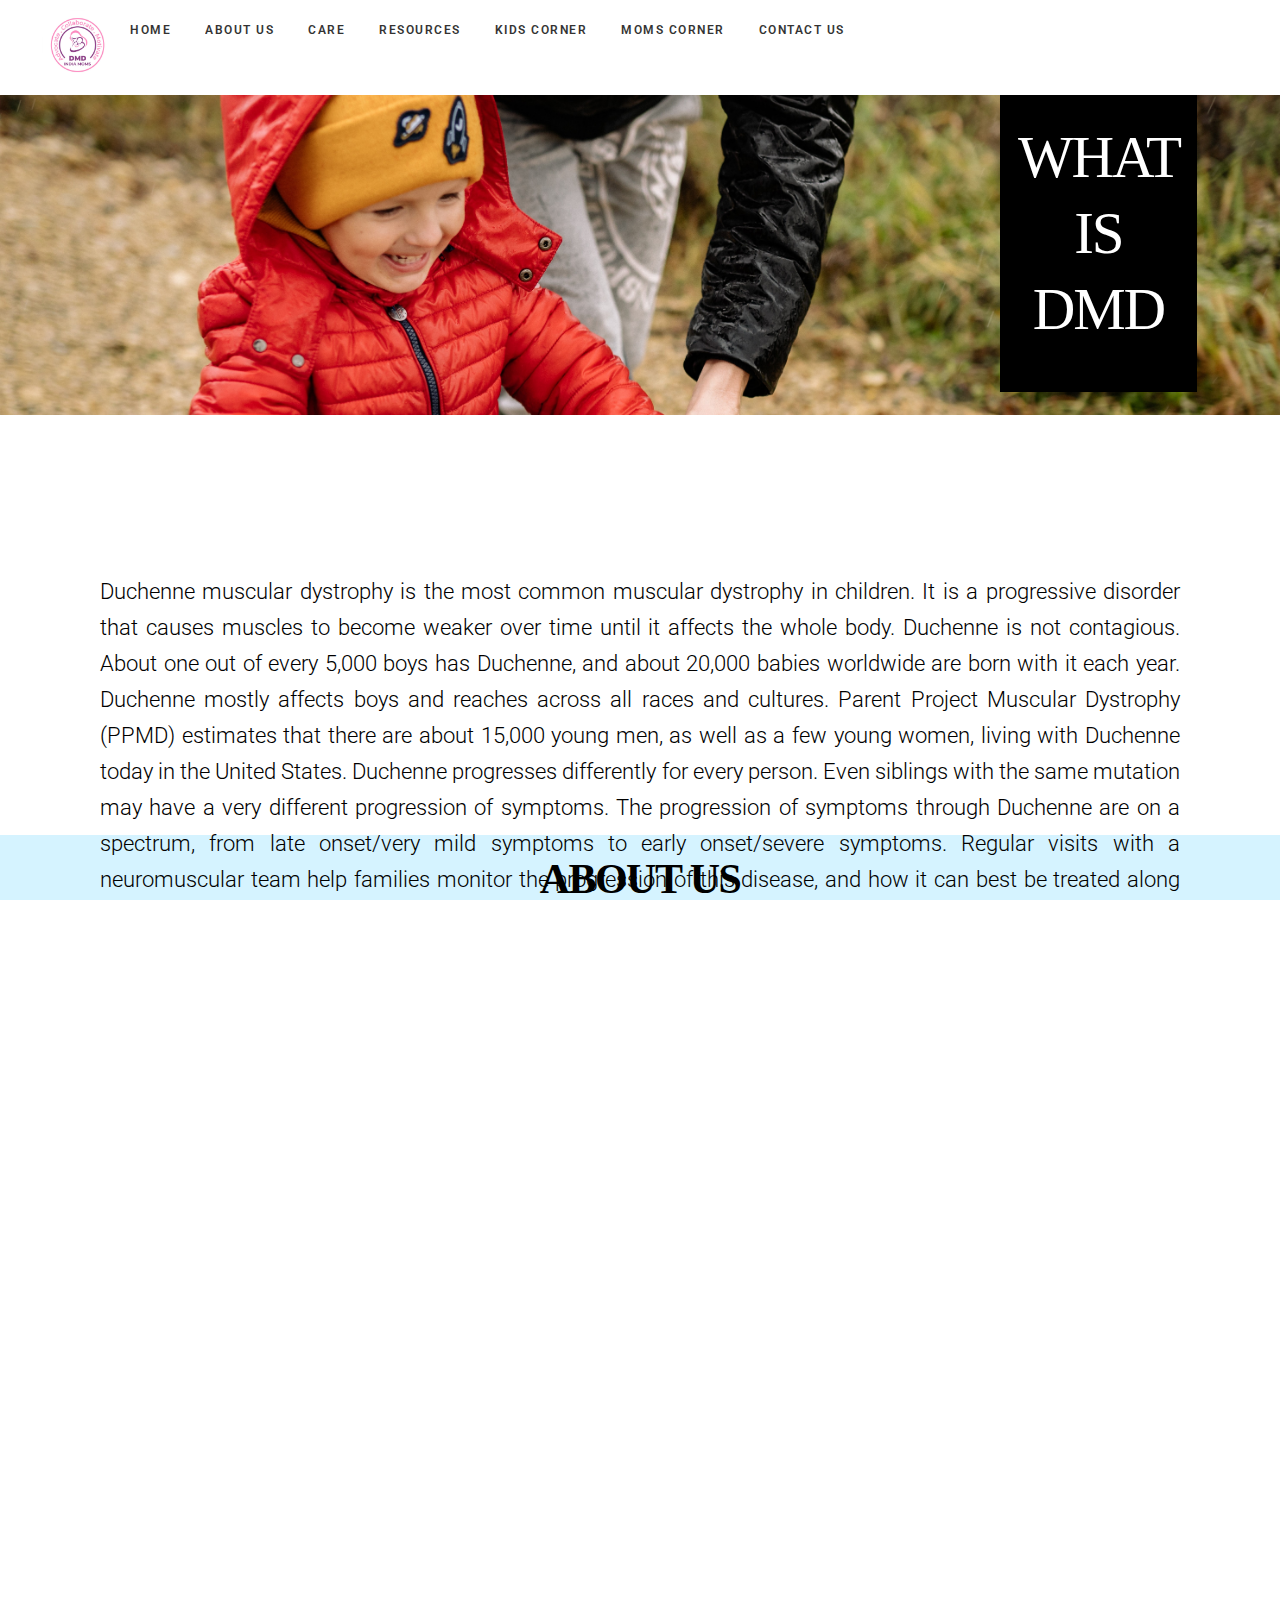
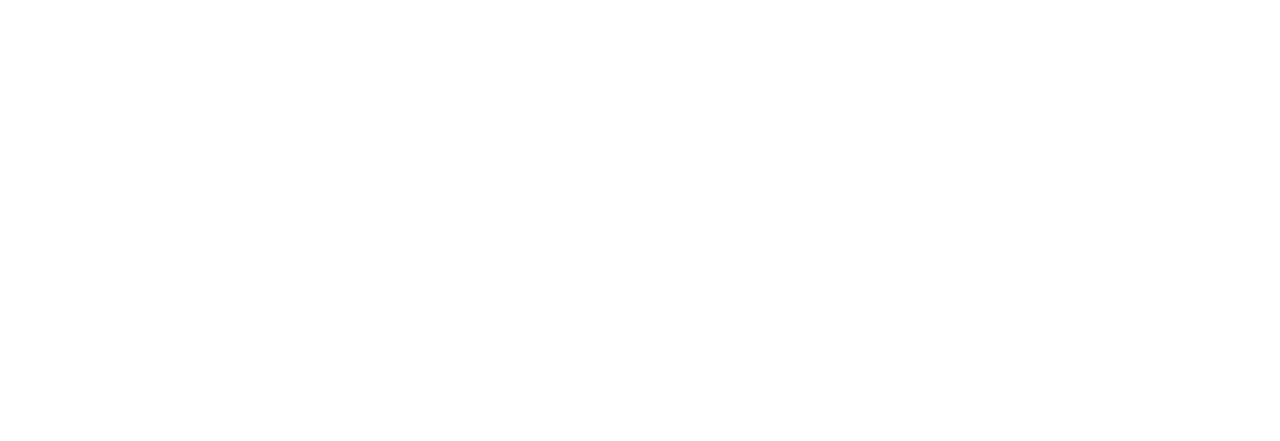
==== index.html @ d23bc4a9 "Add files via upload" ====
<!DOCTYPE html>
  <head>
  
    <!-- Page Title -->
		<title>Home</title>
  
    <meta name="viewport" content="width=device-width, initial-scale=1">
	<!-- Compressed Styles -->
	<!-- <link href="css/bootstrap/css/bootstrap.css" rel="stylesheet" type="text/css"> -->
  
    <link href="css/slides.min.css?41331" rel="stylesheet" type="text/css">
    <script src="https://ajax.googleapis.com/ajax/libs/jquery/3.3.1/jquery.min.js"></script>

    <link rel="stylesheet" href="css/Main.css">
	<!-- Compressed Scripts -->
	<script src="js/slides.min.js?41331" type="text/javascript"></script>

	<!-- Custom Scripts -->
	<!-- <script src="js/custom.js" type="text/javascript"></script> -->

	<!-- Fonts and Material Icons -->
	<link rel="stylesheet" as="font" href="https://fonts.googleapis.com/css?family=Roboto:100,300,400,500,600,700|Material+Icons"/>

  <style>
    .aboutduchhen{
      height: 320px;
      align-items: center;
      background-size: cover;
    }
    .cont-DMD{
      padding: 100px;
      margin-top: 5%;
    }
    .footer{
      background-color: #0b0d17;
      color: white;
    }
  </style>
  </head>
  <body>
      <div name="navbar">
        <nav class="panel top">
          <div class="sections desktop">
            <!-- <div class="left"><a href="#" title="Slides Framework"><svg style="width:82px;height:24px"><use xmlns:xlink="http://www.w3.org/1999/xlink" xlink:href="#logo"></use></svg></a></div> -->
            <div class="center">
              <ul class="menu uppercase">
                <div class="flex-container"> 
                  <img class= "logo-img" src="./logo.jpeg" style="height: 70px;" >
                  <!-- <h1 class="heading-about" style = "color:#d44f71;border:30%;">About Us</h1> -->
                  <!-- <div class="text-item"><p class="p-text">The relationship between mother and child is beyond words If the bond between them is firm, then  the result will come out to be healthy. If the child is specially-abled, then the mother's role in his life becomes crucial.The relationship between mother and child is beyond words If the bond between them is firm, then  the result will come out to be healthy. If the child is specially-abled, then the mother's role in his life becomes crucial.</div> -->
                    
                <li><a href="./index.html">Home</a>            
                </li>
                <li><a href="#aboutus">About Us</a></li>
                <li class="supernav"><a href="./care.html">Care</a>
                  <ul class="Subnav">
                    <li><a href="./video.html">Physiotherapy</a></li> <br>
                    <li><a href="./Hydropathy.html">Hydropathy</a></li> <br>
                    <li><a href="./comingsoon.html">Diet</a></li> <br>
                    <li><a href="./comingsoon.html">Counselling</a></li> <br>
                  </ul>
                </li>
              
                <li>
                  <a href="./Resources.html">Resources</a>
                  <ul class = "Subnav">
                    <li><a href="DMD-Parental-Guidelines.pdf" target="_blank">Guidelines for DMD <br> parents (courtesy IAP)</a></li> <br>
                    <li><a href="PJ_Nicholoff_Steroid_Protocol.pdf" target="_blank">Steroid protocol</a></li> <br>
                    <li><a href="steroid-use-and-dmd-for-clinicians-final.pdf" target = "_blank">Steroid side effects and <br> management</a></li> <br>
                    <li><a href="dmd-hindi.pdf" target="_blank"> डी एम डी की जानकारी (aiims)</a></li> <br>
                    <li><a href="https://www.facebook.com/100000829336534/videos/1078918816267266/" target="_blank"> Meeting with dr Anna</a></li> <br>
                    <li><a href="https://www.facebook.com/100000829336534/videos/1038707983644004/" target="_blank">Education is must(aiims)</a></li> <br>
                    <li><a href="./comingsoon.html">Disabilty Certificate</a> </li> <br>
                    <li><a href="./comingsoon.html">Supportive Devices And <br> Equipment</a> </li> <br>
                  </ul>
                </li>
                <li>
                  <a href="#">Kids Corner</a>
                  <ul class = "Subnav">
                    <li><a href="./Achivements.html">Achievements</a></li> <br>
                    <li><a href="./comingsoon.html">Skills</a></li> <br>
                    <li><a href="./ImportanceofEducation.html">Education</a></li> <br>
                    <li><a href="./comingsoon.html">Mental Health</a>
                      <ul class="Subnav" >
                        <li><a href="./comingsoon.html">Acceptance</a></li> <br>
                        <li><a href="./comingsoon.html">Facing Society</a></li> <br>
                        <li><a href="./comingsoon.html">Build Confidence</a></li> <br>
                      </ul>
                    
                    </li> <br>
                  </ul>
                
                </li>
                <li><a href="#">Moms Corner</a>
                  <ul class="Subnav">
                    <li><a href="./ImprovingqualityofLife.html">Improving Quality Of Life</a></li> <br>
                    <li><a href="./Informingyourson.html">Informing Your Son</a></li> <br>
                    <li><a href="./comingsoon.html">Acceptance</a></li> <br>
                    <li><a href="./comingsoon.html">Depression</a></li> <br>
                    <li><a href="Carrier.html">Carrier</a></li> <br>
                    <li><a href="./comingsoon.html">Sharing Experience</a></li> <br>
                    <li><a href="./comingsoon.html">Heath Tips</a></li> <br>
                    <li><a href="./HomeRemedies.html">Home Remedies</a></li> <br>
                    <li><a href="UnplannedJourney.html">The Unplanned journey</a></li>
                  </ul>
                
                </li>
                <li><a href="https://www.facebook.com/groups/dmdindia" target="_blank">Contact Us</a></li>
              </div>
              </ul>
            </div>
            <div class="right">
              <ul class="menu trim">
                <li><a href="https://www.facebook.com/groups/dmdindia" target="_blank"><svg><use xmlns:xlink="http://www.w3.org/1999/xlink" xlink:href="#facebook"></use></svg></a></li>
                <li><a href="https://twitter.com/dmdindiamom" target="_blank"><svg><use xmlns:xlink="http://www.w3.org/1999/xlink" xlink:href="#twitter"></use></svg></a></li>
              </ul>
            </div>
          </div>
          </div>
        </nav>
    <div class="heading-About-us">
      <!-- <div class="flex-container"> 
        <img class= "logo-img" src="./logo.jpeg" >
        <h1 class="heading-about" style = "color:#d44f71;border:30%;">Importance Of Education</h1>
        <div class="text-item"><p class="p-text">The relationship between mother and child is beyond words If the bond between them is firm, then  the result will come out to be healthy. If the child is specially-abled, then the mother's role in his life becomes crucial.The relationship between mother and child is beyond words If the bond between them is firm, then  the result will come out to be healthy. If the child is specially-abled, then the mother's role in his life becomes crucial.</div> -->
<!-- <br> -->
<br> <br> <br> <br> <br>
<section class = "aboutduchhen" style = "background-image: url(./assets/img/background/pexels-yan-krukov-5792944.jpg);">
  <div style = "background-color: black; color: white; width: fit-content; position:static; text-align: left; margin-left: 1000px; margin-right: 90px; margin-top: 5px;"> <center><h1 style="    display: inline-block;
    font-family: flama_ultracondensedsemibold;
    font-size: 65px;
    text-transform: uppercase;
    color: #fff;
    background: #000;
    padding: 25px 18px; font-size: 59px;">What is <br> DMD </h1</center>  </div>
    <br>
    <div class = "cont-DMD">
      <p>
        Duchenne muscular dystrophy is the most common muscular dystrophy in children. It is a progressive disorder that causes muscles to become weaker over time until it affects the whole body. Duchenne is not contagious. About one out of every 5,000 boys has Duchenne, and about 20,000 babies worldwide are born with it each year. Duchenne mostly affects boys and reaches across all races and cultures. Parent Project Muscular Dystrophy (PPMD) estimates that there are about 15,000 young men, as well as a few young women, living with Duchenne today in the United States.

          Duchenne progresses differently for every person. Even siblings with the same mutation may have a very different progression of symptoms. The progression of symptoms through Duchenne are on a spectrum, from late onset/very mild symptoms to early onset/severe symptoms. Regular visits with a neuromuscular team help families monitor the progression of this disease, and how it can best be treated along the way.
          
          While there is currently no cure for Duchenne, there is hope – perhaps more now than ever before. PPMD has been at the forefront of advancements in care and treatments for Duchenne. We take a cutting-edge approach to accelerate finding treatments that will end Duchenne for every single person impacted by the disease.</p>
      </p>
    </div>
</section>  <br> <br>
<section class = "aboutus" style="margin-top: 30%;" id = "aboutus">
   <div class = "Aim">
  <div class = "Aim" style="background-color: rgb(213 243 255);">
    <br>
     <h1 style="font-family: flama_ultracondensedsemibold; font: size 23px;">
       <strong >ABOUT US</strong>
     </h1>
     <div class = "cont-DMD" style="padding-top: 10px;">
      <p>
        We think from the perspective of a mother of specially-abled. We should come together and help each other to bring up a child. There are many questions and confusions in the mother's mind while bringing up a specially-abled child. We took the initiative to form this group for mothers of DMD. We are here to help you and guide you through.
Duchenne Muscular Dystrophy (DMD) is the most common form of muscular dystrophy. It is a rare genetic condition that weakens a child's muscle and spreads loss of muscle mass throughout the body.
<div class = "abus - ob" style="background-color: #feeae5; padding: 20px; height: 60%; border-radius: 1%;">
        <center> <h2 style="font-family: flama_ultracondensedsemibold;">OUR OBJECTIVES</h2> </center>
            <strong style="font-size: x-large;">
              To spread awareness about DMD and ways to take care of DMD children <br>
              To maintain child's mental and physical health and control side effects of DMD, and give them a better quality of life. <br>
              Counsel mothers who are facing depression, by conducting monthly meetings. So that they could be able to open up, share their problems and talk about negative thoughts to overcome them. <br>
              Mothers can share the treatment that they are doing on their children with other fellow members. And also talk about equipment they are using for their children. <br>
              Spread awareness of educating the child and using a wheelchair, which would benefit their child for socializing. <br>
              To find out talent in the children and praise them. <br>
              Have online monthly meetings with mothers and listen to their issues. <br>
            </strong>
      </div>
        </p>
    
</div> 
</section> <br> <br>
<footer>
    <div class="foter" style="background-color: #222635; height: 230px;">
      <img class= "logo-img" src="./logo.jpeg" style="height: 100px; margin-right: 90%; margin-top: 4%; display: inline;">
      <!-- <p style = "display: inline-block;color: white; margin-bottom: 40%;">contact us:kg18969@gmail.com <br> @copyright </p>  -->
    </div>
</footer>
 
    </div> 
      <div class="footer">
        <marquee>"Think Positive Be Positive Live Positive To Provide Best Care To Your Kid".</marquee>
</div>
  </body>
</html>
---- css/slides.min.css ----
@charset "UTF-8";.dialog,body,html{-webkit-tap-highlight-color:transparent}body,html,img{max-width:100%}.button.actionButton svg,.button.play svg,.button:not(.stroke) svg,.slide.whiteSlide .button.actionButton svg,.slides{fill:#fff}.button svg,.button svg *{pointer-events:none!important}.material-icons,.slides{-webkit-font-smoothing:antialiased}.button,.container .wrap,.slides-form.center input,.slides-form.center textarea{text-align:center}.button,.material-icons,.music-96 .sc-trackslist a,.navigation li[data-title]:before,.nobr,.nowrap,.panel .sections .menu,.panel .sections>div{white-space:nowrap}a,abbr,acronym,address,applet,article,aside,audio,b,big,blockquote,body,canvas,caption,center,cite,code,dd,del,details,dfn,div,dl,dt,em,embed,fieldset,figcaption,figure,footer,form,h1,h2,h3,h4,h5,h6,header,hgroup,hr,html,i,iframe,img,ins,kbd,label,legend,li,mark,menu,nav,object,ol,output,p,pre,q,ruby,s,samp,section,small,span,strike,strong,sub,summary,sup,table,tbody,td,tfoot,th,thead,time,tr,tt,u,ul,var,video{border:0;vertical-align:baseline;margin:0;padding:0}article,aside,details,figcaption,figure,footer,header,hgroup,menu,nav,section{display:block}.button,.button.actionButton,.dot,.dot:after,.material-icons,img{display:inline-block}li,ol,ul{list-style:none}blockquote,q{quotes:none}blockquote:after,blockquote:before,q:after,q:before{content:none}table{border-collapse:collapse;border-spacing:0}b,strong{font-weight:600}html{position:static!important;top:0!important;box-sizing:border-box;margin:0;padding:0;overflow:hidden;-webkit-backface-visibility:hidden;backface-visibility:hidden}*,:after,:before{box-sizing:inherit}body{position:absolute;width:100%;height:100%}body,html{overflow-x:hidden}html.scrollable,html.scrollable body{overflow-y:auto;-webkit-overflow-scrolling:touch}.button,.content,.slide{overflow:hidden}img.round{border-radius:999px}img.rounded{border-radius:6px}.slides{color:#fff;font-family:Roboto,sans-serif;-webkit-hyphens:none;-ms-hyphens:none;hyphens:none;background:#111}.slides.bodyWhite{background:#fff}.slides.desktopSwipe{cursor:-webkit-grab}.slides.desktopSwipe:active{cursor:-webkit-grabbing}.slides.desktopSwipe .slide .container .wrap{cursor:inherit}.button,.dropdownTrigger,.helpBubble,.popupTrigger,.sidebarTrigger,.videoThumbnail,a{cursor:pointer}a{color:inherit;text-decoration:none;transition:.35s}a.underline{text-decoration:underline}.button,.dialog li{text-decoration:none}a:hover{transition:.15s;opacity:.8}.h1,h1{font-size:42px;line-height:1.285;font-weight:300;margin-bottom:20px;letter-spacing:-.036em}.h1.big,h1.big{font-size:58px;line-height:1;font-weight:100}.h1.huge,h1.huge{font-size:64px;line-height:1.218751;letter-spacing:-.04em;margin-bottom:40px;font-weight:100}.h2,.h3,h2,h3{font-weight:400}.h1.small,h1.small{font-size:46px}.h1.micro,h1.micro{font-size:34px}.h2,h2{font-size:35px;line-height:1.17;margin-bottom:15px}.h2.small,h2.small{font-size:28px}.h2.micro,h2.micro{font-size:19px}.h2.huge,h2.huge{font-size:42px}.h3,h3{font-size:20px;margin-bottom:12px}.h3.large,h3.large{font-size:32px}.h3.big,h3.big{font-size:24px}.h3.small,h3.small{font-size:20px}.h3.micro,h3.micro{font-size:16px}.h3+.h1,.h3+h1,h3+.h1,h3+h1{margin-top:30px}.h4,h4{font-size:18px;margin-bottom:10px}.h5,h5{font-size:16px}.h6,h6{font-size:14px}.p,blockquote,p{font-size:22px;line-height:1.6363636364;margin-bottom:30px;font-weight:300}.p.hero,blockquote.hero,p.hero{font-size:28px;line-height:1.5;margin-bottom:25px}.p.large,blockquote.large,p.large{font-size:32px;line-height:1.4}.p.small,blockquote.small,p.small{font-size:18px;line-height:1.36;margin-bottom:20px}.p.tiny,blockquote.tiny,p.tiny{font-size:16px;line-height:1.625;margin-bottom:12px;font-weight:400}.p.micro,blockquote.micro,p.micro{font-size:14px;line-height:1.5714;margin-bottom:20px;margin-top:2px}blockquote{padding-left:2em;border-left:2px solid}small{font-size:17px;line-height:1.3}small .small{font-size:14px;line-height:1.28}.list.circle li{list-style-type:circle}.list.disc li{list-style-type:disc}.list.square li{list-style-type:square}@media (max-width:1023px){.h1,.h1.big,.h1.huge,h1,h1.big,h1.huge{font-size:40px;margin-bottom:20px}p.hero{font-size:22px}.h1.small,h1.small{font-size:32px}.mobileCrop{margin:0!important}.mobileCropBottom{margin-bottom:0!important}.mobileCropTop{margin-top:0!important}.mobileCropLeft{margin-left:0!important}.mobileCropRight{margin-right:0!important}}@media (max-width:319px){.h1.big,.h1.huge,h1.big,h1.huge{font-size:32px}}.button{border-radius:4px;padding:16px 24px 17px;color:#fff;border:none;outline:0;background:#202020;font-size:16px;font-weight:500;vertical-align:top;-webkit-backface-visibility:hidden;backface-visibility:hidden;letter-spacing:normal!important;position:relative;-webkit-transform:translate3d(0,0,0);transform:translate3d(0,0,0);box-shadow:0 1px 4px rgba(0,0,0,.1),0 2px 4px rgba(0,0,0,.1);-webkit-appearance:none;margin-bottom:10px;transition:.3s;-webkit-user-select:none!important;-moz-user-select:none!important;-ms-user-select:none!important;user-select:none!important}.content,.slide.active{-webkit-backface-visibility:hidden}.popup .button,.slide .button{margin-left:5px;margin-right:5px}.popup .button.small,.slide .button.small{margin-left:4px;margin-right:4px}.button.wide{margin-left:0!important;margin-right:0!important}.button .material-icons{vertical-align:bottom;margin-top:-5px;margin-bottom:-2px;margin-right:8px;-webkit-user-select:none!important;-moz-user-select:none!important;-ms-user-select:none!important;user-select:none!important}.button .material-icons.small{font-size:18px;margin:0 6px 0 0}.button .material-icons.right{margin-left:11px;margin-right:0}.button svg{width:22px;height:22px;margin-top:-3px;top:2px;vertical-align:bottom;margin-right:14px;position:relative}.button svg.right{margin-right:0;margin-left:14px}.button.actionButton{height:42px;width:42px;padding:12px;border-radius:25px;z-index:999;background:rgba(0,0,0,.3);line-height:1;box-shadow:0 0 0 1px rgba(255,255,255,.05);cursor:pointer;-ms-touch-action:manipulation;touch-action:manipulation;vertical-align:top}.button.actionButton svg{width:18px;height:18px}.button.actionButton .material-icons{margin:0;position:relative;left:-3px;top:-3px;font-size:24px}.button.actionButton.big{width:50px;height:50px;padding:16px}.button.actionButton.big .material-icons{font-size:24px}.button.actionButton.big svg{width:22px;height:22px;left:-2px;top:0}.button.actionButton.stroke{box-shadow:none;padding:10px}.button.actionButton:hover:not(:active){-webkit-transform:translateY(0)!important;transform:translateY(0)!important}.button.actionButton.rounded{border-radius:6px}.button.actionButton.sound [class*=sound-]{position:absolute;opacity:0;transition:.5s;left:13px;top:16px}.button.actionButton.sound.stroke [class*=sound-]{left:11px;top:14px}.button.actionButton.sound.playing .sound-on,.button.actionButton.sound:not(.playing) .sound-off{opacity:1}.button.actionButton.transparent{background-color:transparent}.button:hover{box-shadow:0 6px 7px 0 rgba(0,0,0,.15),0 0 5px 0 rgba(0,0,0,.1);opacity:1;-webkit-transform:translateY(-2px)!important;transform:translateY(-2px)!important;transition:.35s!important}.button:hover:after{opacity:.5}.button:active{box-shadow:0 3px 6px 0 rgba(0,0,0,.1),0 0 10px 0 rgba(0,0,0,.1),0 1px 4px -1px rgba(0,0,0,.1);-webkit-transform:translateY(0)!important;transform:translateY(0)!important;transition:.35s!important}.button.shade:after,.dot:after{transition:.25s;content:""}.button:active:after{opacity:1}.button.uppercase{font-size:15px;padding-top:17px;padding-bottom:17px}.button.lowercase{text-transform:lowercase;letter-spacing:0;font-weight:300}.button.round{border-radius:99px;padding-left:28px;padding-right:28px}.button.stroke,.button.thin-stroke{background-color:transparent!important;padding:14px 22px 15px;color:#202020}.button.rounded{border-radius:6px}.button.rectangular{border-radius:1px}.button.square{border-radius:0}.button.thin-stroke{font-weight:300;border:1px solid}.slide.whiteSlide .button.thin-stroke{color:#202020}.button.stroke{border:2px solid}.slide.whiteSlide .button.stroke{color:#202020}.button.stroke.round{padding-left:26px;padding-right:26px}.button.stroke.uppercase{padding-top:15px;padding-bottom:15px}.button.stroke.uppercase svg{margin-bottom:-2px}.button.stroke.uppercase.small{padding:11px 15px}.button.stroke.small{border:1px solid;padding-top:9px;padding-bottom:9px}@media (min-width:768px){.button.stroke.big{padding:19px 30px}.button.stroke.big.uppercase{padding-top:21px;padding-bottom:21px}}.button.stroke:not(.flat):hover{box-shadow:inset 0 -100px 0 rgba(41,41,41,.05),0 4px 6px 0 rgba(0,0,0,.1),0 1px 10px 0 rgba(0,0,0,.1),0 2px 4px -1px rgba(0,0,0,.1)}.button.empty,.button.flat:not(:hover){box-shadow:none}.button.small{font-size:15px;font-weight:500;padding:10px 16px}.button.small .material-icons{vertical-align:bottom;position:relative;font-size:20px;margin-right:8px;bottom:1px}.button.small .material-icons.right{margin-left:8px;margin-right:0}.button.small svg{width:18px;height:18px;margin-right:10px;top:0}.button.small svg.right{margin-right:0;margin-left:10px}.button.small.round{padding-left:18px;padding-right:18px}.button.small.rounded{border-radius:6px}.button.small.uppercase{font-size:12px;padding:12px 16px;letter-spacing:.125em}.button.small.uppercase.round{padding-left:19px;padding-right:19px}@media (min-width:768px){.button.big{font-size:20px;padding:21px 32px}.button.big.round{padding-left:36px;padding-right:36px}.button.big.rounded{border-radius:7px}.button.big.uppercase{font-size:17px;padding:23px 32px}.button.big.uppercase.round{padding-left:36px;padding-right:36px}.button.big .material-icons{vertical-align:bottom;margin-right:16px;font-size:30px}.button.big .material-icons.right{margin-left:16px;margin-right:0}.button.big svg{width:27px;height:27px;margin-right:16px;top:1px}.button.big svg.right{margin-right:0;margin-left:16px}}.button.empty,.button.hollow{padding:0!important;background-color:transparent!important;font-size:0!important}.button.play,.panel .sections>div.right ul.crop li:last-child{margin-right:0}.button.empty{margin:0}.button.hollow{box-shadow:none!important}.button.hollow svg{margin:0}.button.shade{position:relative}.button.shade:after{position:absolute;top:0;left:0;width:100%;height:100%;background:#292929;opacity:0}.button.shade:hover:after{opacity:.15}.button.shade:active:after{opacity:.2}.button.play{width:90px;height:90px;border-radius:50%;padding:27px;margin-left:0}.button.play svg{width:35px;height:36px;margin:0}.button.play.small{width:60px;height:60px;border-radius:50%;padding:20px 19px}.button.play.small svg{fill:#fff;width:23px;height:23px}.button.play:hover{-webkit-transform:scale(1.05);transform:scale(1.05)}.button.gradient{position:relative}.button.gradient:before{content:"";position:absolute;top:0;left:0;width:100%;height:100%;background:linear-gradient(to bottom,#fff 0,#000 100%);z-index:-1;opacity:.1}.slide.whiteSlide .button.white:hover{box-shadow:0 4px 6px 0 rgba(0,0,0,.1),0 1px 10px 0 rgba(0,0,0,.1)}.slide.whiteSlide .button.white:hover:after{opacity:.3}.roundButton{border-radius:50px;height:50px;width:50px;padding:14px;margin:5px}.roundButton svg{bottom:2px}@media (max-width:319px){.button.uppercase,.uppercase{letter-spacing:.07em}}.button.uppercase,.h1.uppercase,.h2.uppercase,.h3.uppercase,.h4.uppercase,.p.uppercase,h1.uppercase,h2.uppercase,h3.uppercase,h4.uppercase,h5.uppercase,p.uppercase{letter-spacing:.125em!important;text-indent:-.1em!important;font-weight:700!important}.material-icons{font-family:'Material Icons';font-weight:400;font-style:normal;font-size:24px;line-height:1;text-transform:none;letter-spacing:normal;word-wrap:normal;direction:ltr;text-rendering:optimizeLegibility;-moz-osx-font-smoothing:grayscale;-webkit-font-feature-settings:'liga';font-feature-settings:'liga'}.slides-form,.slides-form button{font-family:inherit}.material-icons.md-18{font-size:18px}.material-icons.md-24{font-size:24px}.material-icons.md-36{font-size:36px}.material-icons.md-48{font-size:48px}.slide.whiteSlide svg{fill:#202020}.embedContainer,.svgContainer{position:relative;width:100%;height:0;padding:0}.embedContainer .scale,.svgContainer svg.scale{position:absolute;height:100%;width:100%;left:0;top:0}.dots{font-size:0}.dot{padding:7px}.dot:after{width:6px;height:6px;background:#fff;border-radius:50%;opacity:.5}.dot.big .dot:after{width:14px;height:14px}.slide.whiteSlide .dot:after{background:#202020}.dot:hover:after{-webkit-transform:scale(1.33333);transform:scale(1.33333);opacity:1}.dot.selected:after,.dot:active:after{opacity:1;-webkit-transform:scale(1.675);transform:scale(1.675)}.tabs{color:#fff;max-width:260px;border-radius:5px}.tabs li{padding:16px 20px;letter-spacing:2.5px;font-size:12px;transition:.15s;margin-top:-1px;border:1px solid rgba(255,255,255,.3)}.tabs li:not(:last-child){border-bottom:0}.tabs li:first-child{border-radius:4px 4px 0 0}.tabs li:last-child{border-radius:0 0 4px 4px}.tabs li.selected{background:#fff;color:#202020}.slide.whiteSlide .tabs li{border-color:#e5e5e5;color:#202020}.slide.whiteSlide .tabs li.selected{background:#202020;border-color:#202020;color:#fff}.links li{font-size:17px;letter-spacing:0;padding:4px 0}.slides-form{font-size:0;margin-top:-5px}.slides-form textarea{max-height:200px;max-width:100%;min-height:130px;font-weight:400}.slides-form textarea.d{border-radius:15px!important}.slides-form .label,.slides-form label{display:block;font-size:14px;margin-top:12px;margin-bottom:2px}.slides-form .label.uppercase,.slides-form label.uppercase{font-size:14px}.slides-form input[type=tel],.slides-form input[type=number],.slides-form input[type=text],.slides-form input[type=name],.slides-form input[type=email],.slides-form input[type=password],.slides-form select,.slides-form textarea{font-family:inherit;position:relative;background:#fff;padding:15px 16px 16px;border:none;font-size:16px;color:#242424;outline:0;border-radius:4px;width:100%;-webkit-appearance:none;-moz-appearance:none;appearance:none;border:1px solid rgba(0,0,0,.1);transition:.15s}.slides-form input[type=tel].flat,.slides-form input[type=tel]:focus,.slides-form input[type=tel]:hover,.slides-form input[type=number].flat,.slides-form input[type=number]:focus,.slides-form input[type=number]:hover,.slides-form input[type=text].flat,.slides-form input[type=text]:focus,.slides-form input[type=text]:hover,.slides-form input[type=name].flat,.slides-form input[type=name]:focus,.slides-form input[type=name]:hover,.slides-form input[type=email].flat,.slides-form input[type=email]:focus,.slides-form input[type=email]:hover,.slides-form input[type=password].flat,.slides-form input[type=password]:focus,.slides-form input[type=password]:hover,.slides-form select.flat,.slides-form select:focus,.slides-form select:hover,.slides-form textarea.flat,.slides-form textarea:focus,.slides-form textarea:hover{border-color:rgba(0,0,0,.2)}.slides-form input[type=tel]:focus,.slides-form input[type=number]:focus,.slides-form input[type=text]:focus,.slides-form input[type=name]:focus,.slides-form input[type=email]:focus,.slides-form input[type=password]:focus,.slides-form select:focus,.slides-form textarea:focus{border-color:#2196F3;z-index:10}.slides-form input[type=tel]:focus::-webkit-input-placeholder,.slides-form input[type=number]:focus::-webkit-input-placeholder,.slides-form input[type=text]:focus::-webkit-input-placeholder,.slides-form input[type=name]:focus::-webkit-input-placeholder,.slides-form input[type=email]:focus::-webkit-input-placeholder,.slides-form input[type=password]:focus::-webkit-input-placeholder,.slides-form select:focus::-webkit-input-placeholder,.slides-form textarea:focus::-webkit-input-placeholder{color:#242424;font-weight:400;opacity:0}.slides-form input[type=tel]:focus:-moz-placeholder,.slides-form input[type=number]:focus:-moz-placeholder,.slides-form input[type=text]:focus:-moz-placeholder,.slides-form input[type=name]:focus:-moz-placeholder,.slides-form input[type=email]:focus:-moz-placeholder,.slides-form input[type=password]:focus:-moz-placeholder,.slides-form select:focus:-moz-placeholder,.slides-form textarea:focus:-moz-placeholder{color:#242424;font-weight:400;opacity:0}.slides-form input[type=tel]:focus::-moz-placeholder,.slides-form input[type=number]:focus::-moz-placeholder,.slides-form input[type=text]:focus::-moz-placeholder,.slides-form input[type=name]:focus::-moz-placeholder,.slides-form input[type=email]:focus::-moz-placeholder,.slides-form input[type=password]:focus::-moz-placeholder,.slides-form select:focus::-moz-placeholder,.slides-form textarea:focus::-moz-placeholder{color:#242424;font-weight:400;opacity:0}.slides-form input[type=tel]:focus:-ms-input-placeholder,.slides-form input[type=number]:focus:-ms-input-placeholder,.slides-form input[type=text]:focus:-ms-input-placeholder,.slides-form input[type=name]:focus:-ms-input-placeholder,.slides-form input[type=email]:focus:-ms-input-placeholder,.slides-form input[type=password]:focus:-ms-input-placeholder,.slides-form select:focus:-ms-input-placeholder,.slides-form textarea:focus:-ms-input-placeholder{color:#242424;font-weight:400;opacity:0}.slides-form input[type=tel].round,.slides-form input[type=number].round,.slides-form input[type=text].round,.slides-form input[type=name].round,.slides-form input[type=email].round,.slides-form input[type=password].round,.slides-form select.round,.slides-form textarea.round{border-radius:50px;padding-left:22px;padding-right:22px}.slides-form input[type=tel].rounded,.slides-form input[type=number].rounded,.slides-form input[type=text].rounded,.slides-form input[type=name].rounded,.slides-form input[type=email].rounded,.slides-form input[type=password].rounded,.slides-form select.rounded,.slides-form textarea.rounded{border-radius:6px}.slides-form input[type=tel]:after,.slides-form input[type=number]:after,.slides-form input[type=text]:after,.slides-form input[type=name]:after,.slides-form input[type=email]:after,.slides-form input[type=password]:after,.slides-form select:after,.slides-form textarea:after{content:"";position:absolute;top:0;left:0;right:0;bottom:0;background:#fff}@media (min-width:768px){.slides-form input[type=tel],.slides-form input[type=number],.slides-form input[type=text],.slides-form input[type=name],.slides-form input[type=email],.slides-form input[type=password],.slides-form select,.slides-form textarea{max-width:300px}}.slides-form input[type=tel]::-webkit-input-placeholder,.slides-form input[type=number]::-webkit-input-placeholder,.slides-form input[type=text]::-webkit-input-placeholder,.slides-form input[type=name]::-webkit-input-placeholder,.slides-form input[type=email]::-webkit-input-placeholder,.slides-form input[type=password]::-webkit-input-placeholder,.slides-form select::-webkit-input-placeholder,.slides-form textarea::-webkit-input-placeholder{color:#242424;font-weight:400;opacity:.5}.slides-form input[type=tel]:-moz-placeholder,.slides-form input[type=number]:-moz-placeholder,.slides-form input[type=text]:-moz-placeholder,.slides-form input[type=name]:-moz-placeholder,.slides-form input[type=email]:-moz-placeholder,.slides-form input[type=password]:-moz-placeholder,.slides-form select:-moz-placeholder,.slides-form textarea:-moz-placeholder{color:#242424;font-weight:400;opacity:.5}.slides-form input[type=tel]::-moz-placeholder,.slides-form input[type=number]::-moz-placeholder,.slides-form input[type=text]::-moz-placeholder,.slides-form input[type=name]::-moz-placeholder,.slides-form input[type=email]::-moz-placeholder,.slides-form input[type=password]::-moz-placeholder,.slides-form select::-moz-placeholder,.slides-form textarea::-moz-placeholder{color:#242424;font-weight:400;opacity:.5}.slides-form input[type=tel]:-ms-input-placeholder,.slides-form input[type=number]:-ms-input-placeholder,.slides-form input[type=text]:-ms-input-placeholder,.slides-form input[type=name]:-ms-input-placeholder,.slides-form input[type=email]:-ms-input-placeholder,.slides-form input[type=password]:-ms-input-placeholder,.slides-form select:-ms-input-placeholder,.slides-form textarea:-ms-input-placeholder{color:#242424;font-weight:400;opacity:.5}.slides-form textarea.round{border-radius:25px}.slides-form select{background-image:url('data:image/svg+xml;charset=UTF-8,<svg xmlns="http://www.w3.org/2000/svg" width="37" height="7"><path fill="#303030" d="M14.022 0l5.978 6 6-6z" /></svg>');background-repeat:no-repeat;background-position:right;-webkit-appearance:none;-moz-appearance:none;appearance:none}.slides-form button[type=submit],.slides-form input[type=tel],.slides-form input[type=number],.slides-form input[type=submit],.slides-form input[type=text],.slides-form input[type=name],.slides-form input[type=email],.slides-form input[type=password],.slides-form select,.slides-form textarea{margin:5px}@media (max-width:768px){.slides-form button[type=submit],.slides-form input[type=tel],.slides-form input[type=number],.slides-form input[type=submit],.slides-form input[type=text],.slides-form input[type=name],.slides-form input[type=email],.slides-form input[type=password],.slides-form select,.slides-form textarea{margin-left:auto!important;margin-right:auto!important;width:100%;display:block!important}}.slides-form button[type=submit].wide,.slides-form input[type=tel].wide,.slides-form input[type=number].wide,.slides-form input[type=submit].wide,.slides-form input[type=text].wide,.slides-form input[type=name].wide,.slides-form input[type=email].wide,.slides-form input[type=password].wide,.slides-form label.wide,.slides-form select.wide,.slides-form textarea.wide{max-width:100%;width:100%;margin-left:0!important;margin-right:0!important}@media (min-width:769px){.slides-form input.pair{width:50%!important;max-width:50%!important;border-top-right-radius:0!important;border-bottom-right-radius:0!important;margin-left:0;margin-right:0}.slides-form input.pair+.pair{width:calc(50% + 1px)!important;max-width:calc(50% + 1px)!important;margin-left:-1px;border-radius:0 4px 4px 0!important}}.container,.content,.popup:not(.youtube) .background iframe,.slide,.slide:not(.youtube) .background iframe{width:100%;height:100%}.slide{position:fixed;background:#202020;color:#fff;z-index:10}.slide.active{-webkit-transform-style:preserve-3d;transform-style:preserve-3d;backface-visibility:hidden}.mobile .slide{visibility:hidden}.mobile .slide.active{visibility:visible}.slide.whiteSlide{color:#202020;background:#fff}.content{position:absolute;backface-visibility:hidden;top:0;left:0;z-index:100;-webkit-overflow-scrolling:touch}.content.scrollBar{overflow-y:auto}.windows .defaultScroll .content{overflow:auto;overflow-x:hidden}.mobile .content{overflow:auto;overflow-x:hidden;-webkit-overflow-scrolling:touch}.container .wrap .overflowHidden,.pad,.slide.video .background,.videoThumbnail{overflow:hidden}.fade .content{background:rgba(0,0,0,.6)}.dropdown.share li:after,.fade-1 .content{background:rgba(0,0,0,.1)}.fade-2 .content{background:rgba(0,0,0,.2)}.fade-3 .content{background:rgba(0,0,0,.3)}.fade-4 .content{background:rgba(0,0,0,.4)}.fade-5 .content{background:rgba(0,0,0,.5)}.fade-6 .content{background:rgba(0,0,0,.6)}.fade-7 .content{background:rgba(0,0,0,.7)}.fade-8 .content{background:rgba(0,0,0,.8)}.fade-9 .content{background:rgba(0,0,0,.9)}.whiteSlide[class*=fade] .content{background:rgba(255,255,255,.85)}.container{display:table;table-layout:fixed;position:relative}.container .wrap{display:table-cell;vertical-align:middle;overflow:hidden}.container .wrap .spaceWrap,.container .wrap.spaceWrap,.container .wrap:not(.noSpaces){padding:120px calc(8% + 15px)}.container .wrap *{-webkit-user-select:text;-moz-user-select:text;-ms-user-select:text;user-select:text}.popup .background,.slide .background{position:absolute;top:0;left:0;width:100%;height:100%;background-position:center;background-size:cover;-webkit-backface-visibility:hidden;backface-visibility:hidden}.popup .background iframe,.slide .background iframe{border:0;position:absolute;top:0;left:0}.pad,.videoThumbnail.rounded{border-radius:6px}.fix-1-12{max-width:93px!important}.fix-2-12{max-width:186px!important}.fix-3-12{max-width:279px!important}.fix-4-12{max-width:371px!important}.fix-5-12{max-width:464px!important}.fix-6-12{max-width:557px!important}.fix-7-12{max-width:650px!important}.fix-8-12{max-width:743px!important}.fix-9-12{max-width:836px!important}.fix-10-12{max-width:928px!important}.fix-11-12{max-width:1021px!important}.fix-12-12{max-width:1114px!important}[class*=fix-]{width:100%!important;margin-left:auto!important;margin-right:auto!important;float:none}.toLeft,.toLeft[class*=fix-]{margin-left:0!important;margin-right:auto!important}.toRight,.toRight[class*=fix-]{margin-right:0!important;margin-left:auto!important;float:right}.toCenter{margin-left:auto!important;margin-right:auto!important}.shiftImage{margin-top:-15%;margin-bottom:-100%}.shiftImageVertical{margin-right:-100%;max-width:none}.slide.video .background video{position:absolute;top:50%;left:50%;min-width:100%;min-height:100%;width:auto;height:auto;z-index:-100;-webkit-transform:translateX(-50%) translateY(-50%);transform:translateX(-50%) translateY(-50%);background-size:cover}.slide.video .background video::-webkit-media-controls{display:none!important}.slide.video .background video::-webkit-media-controls-panel{display:none!important;-webkit-appearance:none}.slide.video .background video::-webkit-media-controls-start-playback-button{display:none!important;-webkit-appearance:none}html:not(.mobile) .slide.video .background[style]{background:0 0!important}.mobile .slide.video .background[style] video{display:none}.videoThumbnail{position:relative;font-size:0;line-height:0}.videoThumbnail:before{content:"";position:absolute;top:0;left:0;height:100%;width:100%;background:url(../assets/svg/video-icon.svg) center center no-repeat;transition:.5s}.videoThumbnail:not(.noTint):hover:after{background-color:rgba(0,0,0,.15)}.videoThumbnail:hover:before{-webkit-transform:scale(1.1);transform:scale(1.1);transition:.25s}.videoThumbnail:active:before{opacity:.8}.videoThumbnail.small{max-width:200px;display:block}.videoThumbnail.small:before{background-size:44px}.button.empty.shadow:hover,.shadow{box-shadow:0 10px 40px rgba(0,0,0,.2)}.pad{padding:10%;color:#202020;background:#fff;box-shadow:0 1px 4px rgba(0,0,0,.1),0 2px 4px rgba(0,0,0,.1)}.pad.shadow,.pad.shadowHover:hover{box-shadow:0 10px 40px rgba(0,0,0,.2)}.pad.shadow.stroke{background:0 0;transition:.15s;color:#fff}.pad.shadow.stroke:hover{background:#fff;color:#202020;transition:.15s}.pad.shadowHover{transition:.5s}.pad small{font-size:15px;line-height:1.45;margin:15px 0}.resizing .equalElement{transition:0s!important}.hr{position:relative;height:1px;width:100%}@media (max-width:1023px){.shiftImage{margin-top:0!important;margin-bottom:0!important}.shiftImageVertical{margin-right:0!important;max-width:100%!important}}@media (min-width:1024px){.hideForDesktop{display:none!important}.showForDesktop{display:block!important}}@media (max-width:1024px){.hideForTablet{display:none!important}.showForTablet{display:block!important}.showForTabletInline{display:inline!important}}@media (max-width:767px){.pad.collapse,.pad.shadow{box-shadow:none}.pad.collapse{background:inherit;color:inherit;border:none;padding:0!important;overflow:inherit;border-radius:0;transition:0s!important}.hideForPhablet{display:none!important}}@media (max-width:768px){.showForPhablet{display:block!important}.showForPhabletInline{display:inline!important}}@media (max-width:435px){.hideForPhone{display:none!important}.showForPhone{display:block!important}.showForPhoneInline{display:inline!important}}html.mobile .hideForMobile{display:none!important}html.mobile .showForMobile{display:block!important}html.mobile .showForMobileInline{display:inline!important}.helpBubble:after{content:"?";font-size:14px;width:17px;height:17px;line-height:1.2;background:#202020;opacity:.3;color:#fff;border-radius:50%;display:inline-block;margin-left:4px;font-weight:700;transition:.25s}.helpBubble .helpMessage{background:rgba(255,255,255,.98);color:#202020;font-size:16px;line-height:1.625;position:absolute;z-index:10;box-shadow:0 1px 8px rgba(0,0,0,.07),0 6px 8px rgba(0,0,0,.05);padding:17px;text-align:left;bottom:50%;margin-bottom:5px;-webkit-transform:translateY(10px) scale(.95);transform:translateY(10px) scale(.95);transition:.25s;opacity:0;pointer-events:none;color:rgba(48,48,48,.7)}.mobile .simplifiedMobile .panel.hideOnScroll,.panel,.scroll .panel.hideOnScroll{position:fixed}.panel.black,.panel.white{box-shadow:0 1px 1px rgba(0,0,0,.07)}.panel.bottom,.side{bottom:0}.helpBubble .helpMessage strong{color:#303030}.helpBubble:hover .helpMessage{pointer-events:all;-webkit-transform:translateY(0) scale(1);transform:translateY(0) scale(1);opacity:1}.helpBubble:hover:after{opacity:1}.panel{left:0;width:100%;padding:10px 30px;z-index:200;text-align:center;font-size:16px;pointer-events:none;-webkit-backface-visibility:hidden;backface-visibility:hidden;-webkit-user-select:none;-moz-user-select:none;-ms-user-select:none;user-select:none;-webkit-transform:translate3d(0,0,0);transform:translate3d(0,0,0)}.panel.top{top:0}.panel.white{background:rgba(255,255,255,.975)!important}.panel.black{background-color:rgba(0,0,0,.8)!important}.animateOnEvent .panel.top,.animated .panel.top,.hidePanel-top .panel.top.hideOnScroll,.slides.firstSlide .panel.top.exceptFirstSlide,.slides.lastSlide .panel.top.exceptLastSlide,.slides:not(.firstSlide) .panel.top.firstSlideOnly,.slides:not(.firstSlide):not(.lastSlide) .panel.top.firstAndLastSlidesOnly,.slides:not(.lastSlide) .panel.top.lastSlideOnly{-webkit-transform:translate3d(0,-100%,0);transform:translate3d(0,-100%,0);opacity:0}.animateOnEvent .panel.bottom,.animated .panel.bottom,.hidePanel-bottom .panel.bottom.hideOnScroll,.slides.firstSlide .panel.bottom.exceptFirstSlide,.slides.lastSlide .panel.bottom.exceptLastSlide,.slides:not(.firstSlide) .panel.bottom.firstSlideOnly,.slides:not(.firstSlide):not(.lastSlide) .panel.bottom.firstAndLastSlidesOnly,.slides:not(.lastSlide) .panel.bottom.lastSlideOnly{-webkit-transform:translate3d(0,100%,0);transform:translate3d(0,100%,0);opacity:0}.page-loaded .animateOnEvent .panel,.page-loaded .animated .panel{transition:opacity .5s,padding .5s,-webkit-transform .5s;transition:transform .5s,opacity .5s,padding .5s;transition:transform .5s,opacity .5s,padding .5s,-webkit-transform .5s;-webkit-transform:translate3d(0,0,0);transform:translate3d(0,0,0);opacity:1}.slides.whiteSlide .panel{color:#202020}.mobile .simplifiedMobile .panel.hideOnScroll.top.hide,.scroll .panel.hideOnScroll.top.hide{-webkit-transform:translateY(-100%)!important;transform:translateY(-100%)!important;opacity:0}.mobile .simplifiedMobile .panel.hideOnScroll.bottom.hide,.scroll .panel.hideOnScroll.bottom.hide{-webkit-transform:translateY(100%)!important;transform:translateY(100%)!important;opacity:0}.panel .sections{display:table;width:100%;font-size:0}.panel .sections>div{display:table-cell;vertical-align:middle;text-align:center;width:33.33333%;font-size:16px;height:50px}.panel .sections>div.auto{width:.1%}.panel .sections>div *{pointer-events:all}.panel .sections>div.left{text-align:left}.panel .sections>div.left ul.crop{padding-left:0}.panel .sections>div.left ul.crop li:first-child{margin-left:0}.panel .sections>div.left.space{padding-right:20px}.panel .sections>div.right{text-align:right}.panel .sections>div.right ul.crop{padding-right:0}.panel .sections>div.right.space{padding-left:20px}.panel .sections>div.center.space{padding:0 20px}.panel .sections.hidden{display:none}.panel .sections .menu{display:inline-block;padding:0 12px;font-size:0}.panel .sections .menu svg{width:20px;height:20px;vertical-align:bottom}.panel .sections .menu li{font-size:16px;font-weight:400;display:inline-block;margin:0 10px}.panel .hidden,.panel .hidden *,.side.compact .navigation li:after{display:none}.panel .sections .menu li a{padding:0 7px;opacity:.8}.panel .sections .menu li a:hover{opacity:1}.panel .sections .menu.uppercase li{font-size:12px;margin:0 10px;letter-spacing:.125em;font-weight:600!important}.panel .sections .menu.uppercase li svg{position:relative;top:2px}.panel svg{fill:#fff;width:18px;height:18px;vertical-align:bottom}.slides.whiteSlide .panel svg{fill:#202020}.panel a:not(.button):hover{opacity:.75;transition:.15s}.panel .button{margin:0}.panel .button+.button{margin-left:10px}.panel .button:not(.actionButton){font-size:15px;vertical-align:middle;padding:12px 17px}.panel .button:not(.actionButton):hover:not(:active){-webkit-transform:translateY(0)!important;transform:translateY(0)!important;box-shadow:0 0 0 1px rgba(255,255,255,.05),0 4px 6px 0 rgba(0,0,0,.1),0 1px 10px 0 rgba(0,0,0,.1)}.panel .nextSlide,.panel .prevSlide{width:24px;height:24px;position:relative;top:5px;transition:.25s}.slides.whiteSlide .panel .actionButton svg{fill:#fff}.firstSlide .panel .prevSlide,.lastSlide .panel .nextSlide{opacity:0;pointer-events:none;cursor:default}.navigation li,.nextSlide,.prevSlide{cursor:pointer}.firstSlide .panel.bottom .nextSlide svg{-webkit-animation:animateArrow 4s infinite;animation:animateArrow 4s infinite}.panel .panelIcon{position:relative;top:5px}.progress-bar,.side{position:fixed;top:0}@-webkit-keyframes animateArrow{100%,80%{-webkit-transform:translateY(0);transform:translateY(0)}90%{-webkit-transform:translateY(10px);transform:translateY(10px)}}@keyframes animateArrow{100%,80%{-webkit-transform:translateY(0);transform:translateY(0)}90%{-webkit-transform:translateY(10px);transform:translateY(10px)}}.popup,.side{-webkit-transform:translate3d(0,0,0)}.nextSlide:hover,.prevSlide:hover{transition:.15s}.nextSlide:active,.prevSlide:active{opacity:.75}.firstSlide.lastSlide .nextSlide,.firstSlide.lastSlide .prevSlide{opacity:0}.progress-bar{left:0;height:4px;width:0%;transition:width 1s,opacity 1s;z-index:1000;opacity:1}.progress-bar.loaded{width:100%;opacity:0;transition:width 0s,opacity .25s 1s}.side{right:0;height:100%;z-index:100;padding:70px 4%;pointer-events:none;opacity:0;transition:opacity .5s;transform:translate3d(0,0,0)}@media (min-width:1380px){.side{padding-left:55px;padding-right:55px}}.page-loaded .side{opacity:1}.side.large{padding:calc(5.56% + 50px) 5%}.side.left{left:0;right:inherit}.side.right{right:0;left:inherit}.side.compact{padding:30px 4%}.side.compact .navigation li{width:15px;height:7px;margin:0;box-shadow:none;border-radius:0;background:#fff;opacity:.2;padding:1px;cursor:pointer}.side.compact .navigation li.selected,.side.compact .navigation li:hover{opacity:1}.side.compact .navigation li:before{margin:0 8px!important;top:-10px}.whiteSlide .side.compact .navigation li{background:#202020}.side.compact:not(.square) .navigation li:first-child{border-radius:10px 10px 0 0}.side.compact:not(.square) .navigation li:last-child{border-radius:0 0 10px 10px}.panel .side{position:relative;display:inline;height:auto;padding:0}.slides.whiteSlide .side svg:not([fill]){fill:#202020}.navigation{display:table;height:100%}.navigation ul{display:table-cell;vertical-align:middle}.navigation *{pointer-events:all}.navigation li{fill:#fff;display:block;background:0 0;padding:9px;margin:0 -9px;position:relative}.navigation li:after{content:"";display:block;width:15px;height:15px;border-radius:7px;opacity:.5;background:#fff;box-shadow:0 0 1px #303030;transition:.25s}.navigation li.selected:after,.navigation li:hover:after{opacity:1}.medium .navigation li:after{width:10px;height:10px;border-radius:5px}.small .navigation li:after{width:6px;height:6px;border-radius:4px}.navigation li[data-title]:before{content:attr(data-title);position:absolute;right:100%;top:1px;background:rgba(0,0,0,.7);color:#fff;font-size:14px;min-width:50px;border-radius:6px;padding:7px 12px;font-weight:500;display:inline-block;text-align:center;box-shadow:0 0 0 1px rgba(255,255,255,.1);pointer-events:none;visibility:hidden}.dropdown.show,.navigation li:hover:before{visibility:visible}.left .navigation li:before{left:100%;right:auto}.panel.bottom .navigation li:before{-webkit-transform:translateY(-100%) translateX(-50%);transform:translateY(-100%) translateX(-50%);left:14px;top:-2px}.stroke .navigation li:after{border-color:#fff;border-style:solid;border-width:2px;background-color:transparent}.stroke.small .navigation li:after{border-width:1px}.stroke .navigation li.selected:after,.stroke .navigation li:hover:after{background:#fff}.square .navigation li:after,.square.small .navigation li:after{border-radius:0}.diamond .navigation li:after{border-radius:0;-webkit-transform:rotate(45deg) scale(.72);transform:rotate(45deg) scale(.72)}.diamond.medium .navigation li:after{-webkit-transform:rotate(45deg) scale(.88);transform:rotate(45deg) scale(.88)}.diamond.small .navigation li:after{-webkit-transform:rotate(45deg) scale(1);transform:rotate(45deg) scale(1)}.line .navigation li{margin:0 -9px;padding:5px 9px;text-align:right;font-size:0}.line .navigation li:after{height:3px;display:inline-block;text-align:right;background:#fff;border:none}.line .navigation li:before{margin-top:-10px}.line .navigation li.selected:after{width:25px}.line.left .navigation li{text-align:left}.line.medium .navigation li{margin:0 -5px;padding:4px 8px}.line.medium .navigation li.selected:after{width:19px}.line.small .navigation li{margin:0;padding:4px 6px}.line.small .navigation li.selected:after{width:13px}.pole .navigation li{margin:0 1px 0 2px;padding:2px 9px;text-align:right;font-size:0}.pole .navigation li:after{height:20px;width:4px;display:inline-block;transition:.5s;text-align:right;background:#fff;border-radius:1px;border:none}.pole .navigation li:before{margin-top:-3px}.pole .navigation li.selected:after{height:60px}.pole .navigation li.selected:before{margin-top:19px}.pole.medium .navigation li{margin:0 2px}.pole.medium .navigation li:after{height:15px;width:3px}.pole.medium .navigation li:before{margin-top:-5px}.pole.medium .navigation li.selected:after{height:45px}.pole.medium .navigation li.selected:before{margin-top:10px}.pole.small .navigation li{margin:0 2px}.pole.small .navigation li:after{height:10px;width:3px}.pole.small .navigation li:before{margin-top:-7px}.pole.small .navigation li.selected:after{height:30px}.pole.small .navigation li.selected:before{margin-top:2px}.slides.whiteSlide .navigation li:after{background:#202020;box-shadow:0 0 1px #fff}.slides.whiteSlide .stroke .navigation li:after{border-color:#202020;background:0 0}.slides.whiteSlide .stroke .navigation li:hover:after{background:#303030}.slides.whiteSlide .stroke .navigation li.selected:after{border-color:#303030;background:#202020}.panel .navigation,.panel .navigation ul{display:inline}.panel .navigation li{display:inline-block;margin:-9px 0}.panel .side.small .navigation li{margin:0}.navigation .sideArrow{width:31px;height:72px;margin:0 -9px}@media (max-width:766px){.navigation .sideArrow{width:17px;height:40px}}.dropdown{position:fixed;z-index:300;color:#202020;width:160px;background:#fff;box-shadow:0 6px 11px 0 rgba(0,0,0,.15),0 14px 28px rgba(0,0,0,.1),0 0 0 1px rgba(0,0,0,.05);margin-bottom:50px;border-radius:6px;text-align:center;cursor:default;-webkit-transform:translateY(0) scale(.9);transform:translateY(0) scale(.9);-webkit-transform-origin:top;transform-origin:top;transition:opacity .35s,box-shadow .35s,-webkit-transform .35s;transition:transform .35s,opacity .35s,box-shadow .35s;transition:transform .35s,opacity .35s,box-shadow .35s,-webkit-transform .35s}.dropdown:not(.show){pointer-events:none;opacity:0}.dropdown.rectangular{border-radius:0}.dropdown .title{font-size:17px;font-weight:500;margin:0;text-align:center;opacity:.8}.dropdown a{font-size:15px;opacity:.6}.dropdown a:hover{opacity:.8}.dropdown:not(.noArrow):after,.dropdown:not(.noArrow):before{content:"";bottom:100%;left:22px;border:solid transparent;height:0;width:0;position:absolute;pointer-events:none;border-color:rgba(255,255,255,0);border-bottom-color:#fff;border-width:7px;margin-left:-7px}.dropdown:not(.noArrow):before{border-bottom-color:rgba(0,0,0,.1);border-width:8px;margin-left:-8px}.dropdown.show{opacity:1;-webkit-transform:translateY(20px);transform:translateY(20px)}.dropdown .hideDropdown,.dropdown.show.hide{opacity:0;pointer-events:none}.dropdown.show.hide{-webkit-transform:translateY(40px);transform:translateY(40px);box-shadow:0 0 0 0 rgba(0,0,0,.15),0 0 0 rgba(0,0,0,.1),0 0 0 1px rgba(0,0,0,.05)}.dropdown.bottom{-webkit-transform-origin:bottom;transform-origin:bottom}.dropdown.bottom.show{-webkit-transform:translateY(-20px);transform:translateY(-20px)}.dropdown.bottom.show.hide{-webkit-transform:translateY(-40px);transform:translateY(-40px)}.dropdown.bottom:after,.dropdown.bottom:before{top:100%;bottom:initial;border-bottom-color:rgba(255,255,255,0);border-top-color:#fff}.dropdown.bottom:before{border-top-color:rgba(0,0,0,.06)}.dropdown.right:after,.dropdown.right:before{right:18px;left:auto}.dropdown.right:before{right:17px}.dropdown.center:after,.dropdown.center:before{left:50%}.dropdown.share li{float:left;text-align:center;display:block;width:80px;height:50px;padding:14px 0;color:#fff;position:relative;cursor:pointer;opacity:.9;transition:.15s}.dropdown.share li:hover{opacity:1}.dropdown.share li:after{content:" ";position:absolute;top:0;left:0;right:0;bottom:0;opacity:0;transition:.25s}.dropdown.share li:active:after{opacity:1;transition:.1s}.dropdown.share li svg{width:20px;height:20px;fill:#fff}.dropdown.share li.mail{width:100%;height:auto;color:#202020;opacity:.6;font-size:15px;padding:20px 0;border-bottom-left-radius:6px;border-bottom-right-radius:6px}.dropdown.share li.mail:hover{opacity:.8}.scroll .dropdown{position:absolute;top:0}.sidebar{position:fixed;top:0;right:0;width:320px;max-width:90%;height:100%;color:#fff;z-index:500;background:#0E0E0E;-webkit-transform:translateX(100%);transform:translateX(100%);overflow-y:auto;-webkit-overflow-scrolling:touch}.sidebar.bottom,.sidebar.top{width:100%;height:auto;max-width:100%}.sidebarShown .sidebar.visible{-webkit-transform:translateX(0);transform:translateX(0);opacity:1}.sidebar .content{padding:40px;overflow-y:auto;position:relative}.sidebar.small .content{padding:30px}.sidebar .wrap{padding:0}.sidebar.left{right:inherit;left:0;-webkit-transform:translateX(-100%);transform:translateX(-100%)}.sidebar.top{top:0;-webkit-transform:translateY(-100%);transform:translateY(-100%)}.sidebar.bottom{bottom:0;top:inherit;-webkit-transform:translateY(100%);transform:translateY(100%)}.sidebar .logo{padding:0;font-size:0;margin-bottom:35px}.sidebar .close{position:absolute;top:0;right:0;cursor:pointer;padding:14px;font-size:0;opacity:.5;z-index:101;transition:.25s}.sidebar .close:hover{opacity:1}.sidebar .close svg{width:24px;height:24px;fill:#fff}.sidebar .close:active svg{-webkit-transform:scale(.92);transform:scale(.92)}.sidebar ul.mainMenu,.sidebar ul.social,.sidebar ul.subMenu{line-height:1.9;margin-bottom:30px;display:block}.sidebar .mainMenu li{font-size:20px;line-height:48px}.sidebar .mainMenu.small li{font-size:18px;line-height:46px}.sidebar .subMenu li{font-weight:400;text-transform:none;letter-spacing:0;font-size:18px;line-height:36px}.sidebar .subMenu.small li{font-size:16px;line-height:34px}.sidebar .social{margin-top:40px}.sidebar .social li{display:inline-block;margin-right:20px}.sidebar .social li:last-child{margin-right:0}.sidebar .social.big li,.sidebar .social.small li{margin-right:12px}.sidebar .social li a{font-size:0;padding:0}.sidebar .social li a svg{width:20px;height:20px}.sidebar .social.small li a svg{width:15px;height:15px}.sidebar .social.big li a svg{width:22px;height:22px}.sidebar.small .social{margin-top:30px}.sidebar .big li{font-size:32px;line-height:64px}.sidebar .social.medium li a svg{width:18px;height:18px}.sidebar .social.medium li{margin-right:14px}.sidebarShown .slide.selected .content{overflow:hidden}.popup,.popup .content{overflow-y:auto}.page-loaded.sidebarShown .slide.selected{-webkit-transform:scale(.95)!important;transform:scale(.95)!important;pointer-events:none;opacity:.5!important}.sidebarShown .panel.top{opacity:0}.sidebarShown .panel.bottom{opacity:.5;-webkit-transform:scale(.95) translateY(-10%);transform:scale(.95) translateY(-10%)}.page-loaded.sidebarShown .panel,.page-loaded.sidebarShown .slide.selected,.page-loaded.sidebarShown .slide.selected:after,.sidebar{transition:opacity .5s,-webkit-transform .5s!important;transition:transform .5s,opacity .5s!important;transition:transform .5s,opacity .5s,-webkit-transform .5s!important}.popup{position:fixed;top:0;right:0;width:100%;height:100%;color:#fff;z-index:1000;transition:opacity .5s,-webkit-transform .5s;transition:transform .5s,opacity .5s;transition:transform .5s,opacity .5s,-webkit-transform .5s;display:none;transform:translate3d(0,0,0)}.popup:not([class*=fade]){background:rgba(17,17,17,.9)}.popupShown .popup.visible{display:block;-webkit-animation:popupFadeIn .75s;animation:popupFadeIn .75s}.popup.hidePopup{opacity:0;pointer-events:none}.popup .close:not(.button){position:fixed;top:0;right:0;cursor:pointer;padding:14px;font-size:0;opacity:.5;z-index:200;transition:.25s;margin:0;-webkit-transform:translate3d(0,0,0);transform:translate3d(0,0,0)}.popup .close:not(.button).left{right:inherit;left:0}.popup .close:not(.button):hover{opacity:1}.popup .close:not(.button) svg{width:30px;height:30px;fill:#fff}.popup .close.button{position:fixed;z-index:200;margin:15px}.popup.white .close svg{fill:#202020}.popup .wrap{padding:18px 58px}.popup .wrap.spaces{padding:58px}.popup.fullscreen .wrap{padding:0}.popup.fullscreen .embedVideo{height:100vh;padding-bottom:0}@-webkit-keyframes popupFadeIn{from{opacity:0}}@keyframes popupFadeIn{from{opacity:0}}.popupShown,.popupShown body,.sidebarShown,.sidebarShown body{overflow-y:hidden!important}.embedVideo{position:relative;padding-bottom:56.25%;height:0;overflow:hidden;max-width:100%}.embedVideo embed,.embedVideo iframe,.embedVideo object,.embedVideo video{position:absolute;top:0;left:0;width:100%;height:100%}.embedVideo.size-16x10{padding-bottom:62.5%}.embedVideo.size-4x3{padding-bottom:75%}.embedVideo.size-1x1,.embedVideo.size-square{padding-bottom:100%}.zoom-img,.zoom-img-wrap{position:relative;transition:all .5s;transition-timing-function:cubic-bezier(.2,0,.3,1)!important;z-index:100}.zoom-img img.zoom-img,.zoom-img-wrap img.zoom-img{margin:0!important}.zoom-overlay{background:#111;position:fixed;top:-9999px;left:-9999px;right:-9999px;bottom:-9999px;pointer-events:none;opacity:0;transition:opacity .5s;z-index:99}.slider,.zoom-img-parent{position:relative}.zoom-overlay-open .zoom-overlay{opacity:.9}.zoom-overlay-open .panel,.zoom-overlay-open .side{opacity:0;transition:.25s}.zoom-overlay-open,.zoom-overlay-transitioning{cursor:default}.controller li,.slider.clickable{cursor:pointer}.zoom-img-parent{z-index:1000}.slider>li{display:none;top:0;left:0;opacity:0;transition:opacity .5s;pointer-events:none}.slider>li.selected{display:block;opacity:1;transition:opacity .5s;pointer-events:all}.slider.rounded>li>img{border-radius:6px;overflow:hidden}.slider.autoHeight{transition:.5s}.slider.autoHeight>li{display:block;position:absolute}.controller li.selected{cursor:default;pointer-events:none}.tooltip[data-tooltip-title]{position:relative}.tooltip[data-tooltip-title]:before{content:attr(data-tooltip-title);position:absolute;background:rgba(40,40,40,.6);color:#fff;font-size:12px;border-radius:50px;padding:6px 15px;visibility:hidden;white-space:nowrap;letter-spacing:.04em;box-shadow:0 0 0 1px rgba(255,255,255,.07);-webkit-transform:translateY(100%) translateX(-50%);transform:translateY(100%) translateX(-50%);left:50%;top:0}.tooltip[data-tooltip-title]:hover:before{visibility:visible;-webkit-animation:fadeIn .35s backwards;animation:fadeIn .35s backwards}.tooltip[data-tooltip-title].top:before{bottom:0;top:auto;-webkit-transform:translateY(-100%) translateX(-50%);transform:translateY(-100%) translateX(-50%)}.slide.before{-webkit-transform:translate3d(0,-50%,0);transform:translate3d(0,-50%,0)}.slide.after,.slide:first-child{-webkit-transform:translate3d(0,50%,0);transform:translate3d(0,50%,0);will-change:transform}.slide.after,.slide.before{opacity:0}.slide.selected{-webkit-transform:translate3d(0,0,0)!important;transform:translate3d(0,0,0)!important;z-index:11}.scroll .slide.selected{z-index:10}.page-loaded .slide.selected{opacity:1!important}.horizontal .slide,.horizontal .slide.before{-webkit-transform:translate3D(-50%,0,0);transform:translate3D(-50%,0,0)}.horizontal .slide.after{-webkit-transform:translate3D(50%,0,0);transform:translate3D(50%,0,0)}.film .slide.before{-webkit-transform:translate3D(0,-100%,0);transform:translate3D(0,-100%,0)}.film .slide.after{-webkit-transform:translate3D(0,100%,0);transform:translate3D(0,100%,0)}.film.horizontal .slide.before{-webkit-transform:translate3D(-100%,0,0);transform:translate3D(-100%,0,0)}.film.horizontal .slide,.film.horizontal .slide.after{-webkit-transform:translate3D(100%,0,0);transform:translate3D(100%,0,0)}.chain .slide.before{-webkit-transform:translate3D(0,-100%,0);transform:translate3D(0,-100%,0);opacity:1}.chain .slide.after{-webkit-transform:translate3D(0,100%,0);transform:translate3D(0,100%,0);opacity:1}.chain.horizontal .slide.before{-webkit-transform:translate3D(-100%,0,0);transform:translate3D(-100%,0,0);opacity:1}.chain.horizontal .slide,.chain.horizontal .slide.after{-webkit-transform:translate3D(100%,0,0);transform:translate3D(100%,0,0);opacity:1}.zen .slide.before{-webkit-transform:translateY(-100%) scale(.8);transform:translateY(-100%) scale(.8)}.zen .slide,.zen .slide.after{-webkit-transform:translateY(100%) scale(.8);transform:translateY(100%) scale(.8)}.zen.horizontal .slide.before{-webkit-transform:translateX(-100%) scale(.8);transform:translateX(-100%) scale(.8)}.zen.horizontal .slide,.zen.horizontal .slide.after{-webkit-transform:translateX(100%) scale(.8);transform:translateX(100%) scale(.8)}.stack .slide,.stack .slide.after{-webkit-transform:translateY(100%);transform:translateY(100%)}.stack .slide.after{opacity:initial}.stack .slide.after.active,.stack .slide.selected{z-index:11!important}.stack .slide.before{-webkit-transform:scale(.9);transform:scale(.9)}.stack.horizontal .slide,.stack.horizontal .slide.after{-webkit-transform:translateX(100%);transform:translateX(100%)}.stack.horizontal .slide.before{-webkit-transform:scale(.9);transform:scale(.9)}.cards .slide,.cards .slide.after{-webkit-transform:translateY(10%);transform:translateY(10%);opacity:initial}.cards .slide.after{z-index:8!important;opacity:0}.cards .slide.selected{z-index:9!important}.cards .slide.before{-webkit-transform:translateY(-100%);transform:translateY(-100%);z-index:7}.cards .slide.active.before{z-index:10!important}.cards.horizontal .slide,.cards.horizontal .slide.after{-webkit-transform:translateX(10%);transform:translateX(10%)}.cards.horizontal .slide.before{-webkit-transform:translateX(-100%);transform:translateX(-100%)}.zoom .slide.before{-webkit-transform:scale(1.4);transform:scale(1.4)}.zoom .slide,.zoom .slide.after{-webkit-transform:scale(.8);transform:scale(.8);opacity:0}.vertigo .slide.before{-webkit-transform:scale(1.4) rotate(-2deg);transform:scale(1.4) rotate(-2deg)}.vertigo .slide,.vertigo .slide.after{-webkit-transform:scale(.8) rotate(2deg);transform:scale(.8) rotate(2deg);opacity:0}.plain .slide,.plain .slide.after,.plain .slide.before{-webkit-transform:scale(1);transform:scale(1)}.plain .slide.after:after,.plain .slide.before:after{opacity:1;background:#111}.page-loaded .fast .slide.active,.page-loaded .fast .slide.selected{transition:opacity .7s,-webkit-transform .7s;transition:transform .7s,opacity .7s;transition:transform .7s,opacity .7s,-webkit-transform .7s}.page-loaded .slide.active,.page-loaded .slide.selected{transition:opacity 1s,-webkit-transform 1s;transition:transform 1s,opacity 1s;transition:transform 1s,opacity 1s,-webkit-transform 1s}.page-loaded .slow .slide.active,.page-loaded .slow .slide.selected{transition:opacity 1.4s,-webkit-transform 1.4s;transition:transform 1.4s,opacity 1.4s;transition:transform 1.4s,opacity 1.4s,-webkit-transform 1.4s}.page-loaded .slide.active.entry,.page-loaded .slide.selected.entry{transition:opacity 1s,-webkit-transform 0s;transition:transform 0s,opacity 1s;transition:transform 0s,opacity 1s,-webkit-transform 0s}.slides.animateOnEvent .panel,.slides.animated .panel{transition:opacity,-webkit-transform;transition:transform,opacity;transition:transform,opacity,-webkit-transform;transition-duration:.8s}.slides.animateOnEvent.fast .panel,.slides.animated.fast .panel{transition-duration:.6s}.slides.animateOnEvent .panel,.slides.animated.slow .panel{transition-duration:1s}.smooth .active,.smooth .panel,.smooth .rolling-element,.smooth .selected,.smooth .sidebar{transition-timing-function:cubic-bezier(.55,.05,.35,.95)!important}.bounce .active,.bounce .panel,.bounce .rolling-element,.bounce .selected,.bounce .sidebar{transition-timing-function:cubic-bezier(.45,1.15,.5,1)!important}.animated [class*=ae-]{-webkit-backface-visibility:hidden;backface-visibility:hidden;-webkit-transform:translate3d(0,0,0);transform:translate3d(0,0,0);transition-timing-function:cubic-bezier(.25,.1,.2,1)}.animated.animate .fast [class*=ae-]:not(.done),.animated.animate [class*=ae-].fast:not(.done),.animated.fast .animate [class*=ae-]:not(.done),.animated.fast.animate [class*=ae-]:not(.done){transition-duration:.7s}.animated .animate [class*=ae-]:not(.done),.animated.animate [class*=ae-]:not(.done){transition-duration:.8s}.animated.animate .slow [class*=ae-]:not(.done),.animated.animate [class*=ae-].slow:not(.done),.animated.slow .animate [class*=ae-]:not(.done),.animated.slow.animate [class*=ae-]:not(.done){transition-duration:1s}.animated .animate .ae-1:not(.done),.animated.animate .ae-1:not(.done){transition-delay:10ms}.animated .animate .ae-2:not(.done),.animated.animate .ae-2:not(.done){transition-delay:160ms}.animated .animate .ae-3:not(.done),.animated.animate .ae-3:not(.done){transition-delay:310ms}.animated .animate .ae-4:not(.done),.animated.animate .ae-4:not(.done){transition-delay:460ms}.animated .animate .ae-5:not(.done),.animated.animate .ae-5:not(.done){transition-delay:610ms}.animated .animate .ae-6:not(.done),.animated.animate .ae-6:not(.done){transition-delay:760ms}.animated .animate .ae-7:not(.done),.animated.animate .ae-7:not(.done){transition-delay:910ms}.animated .animate .ae-8:not(.done),.animated.animate .ae-8:not(.done){transition-delay:1.06s}.animated .animate .ae-9:not(.done),.animated.animate .ae-9:not(.done){transition-delay:1.21s}.animated .animate .ae-10:not(.done),.animated.animate .ae-10:not(.done){transition-delay:1.36s}.animated.animate .ae-1.fast:not(.done),.animated.animate .fast .ae-1:not(.done),.animated.fast .animate .ae-1:not(.done),.animated.fast.animate .ae-1:not(.done){transition-delay:10ms}.animated.animate .ae-2.fast:not(.done),.animated.animate .fast .ae-2:not(.done),.animated.fast .animate .ae-2:not(.done),.animated.fast.animate .ae-2:not(.done){transition-delay:110ms}.animated.animate .ae-3.fast:not(.done),.animated.animate .fast .ae-3:not(.done),.animated.fast .animate .ae-3:not(.done),.animated.fast.animate .ae-3:not(.done){transition-delay:210ms}.animated.animate .ae-4.fast:not(.done),.animated.animate .fast .ae-4:not(.done),.animated.fast .animate .ae-4:not(.done),.animated.fast.animate .ae-4:not(.done){transition-delay:310ms}.animated.animate .ae-5.fast:not(.done),.animated.animate .fast .ae-5:not(.done),.animated.fast .animate .ae-5:not(.done),.animated.fast.animate .ae-5:not(.done){transition-delay:410ms}.animated.animate .ae-6.fast:not(.done),.animated.animate .fast .ae-6:not(.done),.animated.fast .animate .ae-6:not(.done),.animated.fast.animate .ae-6:not(.done){transition-delay:510ms}.animated.animate .ae-7.fast:not(.done),.animated.animate .fast .ae-7:not(.done),.animated.fast .animate .ae-7:not(.done),.animated.fast.animate .ae-7:not(.done){transition-delay:610ms}.animated.animate .ae-8.fast:not(.done),.animated.animate .fast .ae-8:not(.done),.animated.fast .animate .ae-8:not(.done),.animated.fast.animate .ae-8:not(.done){transition-delay:710ms}.animated.animate .ae-9.fast:not(.done),.animated.animate .fast .ae-9:not(.done),.animated.fast .animate .ae-9:not(.done),.animated.fast.animate .ae-9:not(.done){transition-delay:810ms}.animated.animate .ae-10.fast:not(.done),.animated.animate .fast .ae-10:not(.done),.animated.fast .animate .ae-10:not(.done),.animated.fast.animate .ae-10:not(.done){transition-delay:910ms}.animated.animate .ae-1.slow:not(.done),.animated.animate .slow .ae-1:not(.done),.animated.slow .animate .ae-1:not(.done),.animated.slow.animate .ae-1:not(.done){transition-delay:10ms}.animated.animate .ae-2.slow:not(.done),.animated.animate .slow .ae-2:not(.done),.animated.slow .animate .ae-2:not(.done),.animated.slow.animate .ae-2:not(.done){transition-delay:210ms}.animated.animate .ae-3.slow:not(.done),.animated.animate .slow .ae-3:not(.done),.animated.slow .animate .ae-3:not(.done),.animated.slow.animate .ae-3:not(.done){transition-delay:410ms}.animated.animate .ae-4.slow:not(.done),.animated.animate .slow .ae-4:not(.done),.animated.slow .animate .ae-4:not(.done),.animated.slow.animate .ae-4:not(.done){transition-delay:610ms}.animated.animate .ae-5.slow:not(.done),.animated.animate .slow .ae-5:not(.done),.animated.slow .animate .ae-5:not(.done),.animated.slow.animate .ae-5:not(.done){transition-delay:810ms}.animated.animate .ae-6.slow:not(.done),.animated.animate .slow .ae-6:not(.done),.animated.slow .animate .ae-6:not(.done),.animated.slow.animate .ae-6:not(.done){transition-delay:1.01s}.animated.animate .ae-7.slow:not(.done),.animated.animate .slow .ae-7:not(.done),.animated.slow .animate .ae-7:not(.done),.animated.slow.animate .ae-7:not(.done){transition-delay:1.21s}.animated.animate .ae-8.slow:not(.done),.animated.animate .slow .ae-8:not(.done),.animated.slow .animate .ae-8:not(.done),.animated.slow.animate .ae-8:not(.done){transition-delay:1.41s}.animated.animate .ae-9.slow:not(.done),.animated.animate .slow .ae-9:not(.done),.animated.slow .animate .ae-9:not(.done),.animated.slow.animate .ae-9:not(.done){transition-delay:1.61s}.animated.animate .ae-10.slow:not(.done),.animated.animate .slow .ae-10:not(.done),.animated.slow .animate .ae-10:not(.done),.animated.slow.animate .ae-10:not(.done){transition-delay:1.81s}.animated .fromBottom [class*=ae-]:not(.done),.animated [class*=ae-]:not(.done),.animated.fromBottom [class*=ae-]:not(.done),.slides.animated [class*=ae-].fromBottom:not(.done){visibility:hidden;-webkit-transform:translate3d(0,50px,0);transform:translate3d(0,50px,0);opacity:0}.animated .fromTop [class*=ae-]:not(.done),.animated.fromTop [class*=ae-]:not(.done),.slides.animated [class*=ae-].fromTop:not(.done){-webkit-transform:translate3d(0,-50px,0);transform:translate3d(0,-50px,0)}.animated .fromLeft [class*=ae-]:not(.done),.animated.fromLeft [class*=ae-]:not(.done),.slides.animated [class*=ae-].fromLeft:not(.done){-webkit-transform:translate3d(-50px,0,0);transform:translate3d(-50px,0,0)}.animated .fromRight [class*=ae-]:not(.done),.animated.fromRight [class*=ae-]:not(.done),.slides.animated [class*=ae-].fromRight:not(.done){-webkit-transform:translate3d(50px,0,0);transform:translate3d(50px,0,0)}.animated .fromCenter [class*=ae-]:not(.done),.animated.fromCenter [class*=ae-]:not(.done),.slides.animated [class*=ae-].fromCenter:not(.done){-webkit-transform:scale(.9) translate3d(0,0,0);transform:scale(.9) translate3d(0,0,0)}.animated .fromAbove [class*=ae-]:not(.done),.animated.fromAbove [class*=ae-]:not(.done),.slides.animated [class*=ae-].fromAbove:not(.done){-webkit-transform:scale(1.1) translate3d(0,0,0);transform:scale(1.1) translate3d(0,0,0)}.animated .fromBottomLeft [class*=ae-]:not(.done),.animated.fromBottomLeft [class*=ae-]:not(.done),.slides.animated [class*=ae-].fromBottomLeft:not(.done){-webkit-transform:translate3d(-50px,50px,0);transform:translate3d(-50px,50px,0)}.animated .fromTopLeft [class*=ae-]:not(.done),.animated.fromTopLeft [class*=ae-]:not(.done),.slides.animated [class*=ae-].fromTopLeft:not(.done){-webkit-transform:translate3d(-50px,-50px,0);transform:translate3d(-50px,-50px,0)}.animated .fromBottomRight [class*=ae-]:not(.done),.animated.fromBottomRight [class*=ae-]:not(.done),.slides.animated [class*=ae-].fromBottomRight:not(.done){-webkit-transform:translate3d(50px,50px,0);transform:translate3d(50px,50px,0)}.animated .fromTopRight [class*=ae-]:not(.done),.animated.fromTopRight [class*=ae-]:not(.done),.slides.animated [class*=ae-].fromTopRight:not(.done){-webkit-transform:translate3d(50px,-50px,0);transform:translate3d(50px,-50px,0)}.animated .fadeIn [class*=ae-]:not(.done),.animated.fadeIn [class*=ae-]:not(.done),.slides.animated [class*=ae-].fadeIn:not(.done){-webkit-transform:scale(1) translate3d(0,0,0);transform:scale(1) translate3d(0,0,0)}.animated .fromBlur [class*=ae-]:not(.done),.animated.fromBlur [class*=ae-]:not(.done),.slides.animated [class*=ae-].fromBlur:not(.done){-webkit-transform:scale(1) translate3d(0,0,0);transform:scale(1) translate3d(0,0,0);-webkit-filter:blur(10px);filter:blur(10px)}.slides .animated.animate.active [class*=ae-]:not(.done),.slides.animated .animate.active [class*=ae-]:not(.done){opacity:1;-webkit-backface-visibility:hidden;backface-visibility:hidden;visibility:visible;-webkit-transform:translate3d(0,0,0);transform:translate3d(0,0,0);-webkit-filter:none;filter:none}.animateOnEvent,.box-67,.box-67 .thumbnail-67 img{-webkit-backface-visibility:hidden}.animateOnEvent{backface-visibility:hidden}.animateOnEvent [class*=ae-]:not(.done):not(.do){opacity:0;visibility:hidden}.animateOnEvent [class*=ae-].do{-webkit-animation-fill-mode:backwards;animation-fill-mode:backwards;-webkit-animation-duration:.8s;animation-duration:.8s;visibility:visible}.animateOnEvent .fast [class*=ae-].do,.animateOnEvent [class*=ae-].do.fast,.animateOnEvent.fast [class*=ae-].do{-webkit-animation-duration:.7s;animation-duration:.7s}.animateOnEvent .slow [class*=ae-].do,.animateOnEvent [class*=ae-].do.slow,.animateOnEvent.slow [class*=ae-].do{-webkit-animation-duration:1s;animation-duration:1s}.animateOnEvent .fromBottom [class*=ae-].do,.animateOnEvent [class*=ae-].do,.animateOnEvent [class*=ae-].do.fromBottom,.animateOnEvent.fromBottom [class*=ae-].do{-webkit-animation-name:fromBottom;animation-name:fromBottom}.animateOnEvent .fromTop [class*=ae-].do,.animateOnEvent [class*=ae-].do.fromTop,.animateOnEvent.fromTop [class*=ae-].do{-webkit-animation-name:fromTop;animation-name:fromTop}.animateOnEvent .fromLeft [class*=ae-].do,.animateOnEvent [class*=ae-].do.fromLeft,.animateOnEvent.fromLeft [class*=ae-].do{-webkit-animation-name:fromLeft;animation-name:fromLeft}.animateOnEvent .fromRight [class*=ae-].do,.animateOnEvent [class*=ae-].do.fromRight,.animateOnEvent.fromRight [class*=ae-].do{-webkit-animation-name:fromRight;animation-name:fromRight}.animateOnEvent .fromCenter [class*=ae-].do,.animateOnEvent [class*=ae-].do.fromCenter,.animateOnEvent.fromCenter [class*=ae-].do{-webkit-animation-name:fromCenter;animation-name:fromCenter}.animateOnEvent .fromAbove [class*=ae-].do,.animateOnEvent [class*=ae-].do.fromAbove,.animateOnEvent.fromAbove [class*=ae-].do{-webkit-animation-name:fromAbove;animation-name:fromAbove}.animateOnEvent .fromBottomLeft [class*=ae-].do,.animateOnEvent [class*=ae-].do.fromBottomLeft,.animateOnEvent.fromBottomLeft [class*=ae-].do{-webkit-animation-name:fromBottomLeft;animation-name:fromBottomLeft}.animateOnEvent .fromTopLeft [class*=ae-].do,.animateOnEvent [class*=ae-].do.fromTopLeft,.animateOnEvent.fromTopLeft [class*=ae-].do{-webkit-animation-name:fromTopLeft;animation-name:fromTopLeft}.animateOnEvent .fromBottomRight [class*=ae-].do,.animateOnEvent [class*=ae-].do.fromBottomRight,.animateOnEvent.fromBottomRight [class*=ae-].do{-webkit-animation-name:fromBottomRight;animation-name:fromBottomRight}.animateOnEvent .fromTopRight [class*=ae-].do,.animateOnEvent [class*=ae-].do.fromTopRight,.animateOnEvent.fromTopRight [class*=ae-].do{-webkit-animation-name:fromTopRight;animation-name:fromTopRight}.animateOnEvent .fadeIn [class*=ae-].do,.animateOnEvent [class*=ae-].do.fadeIn,.animateOnEvent.fadeIn [class*=ae-].do{-webkit-animation-name:fadeIn;animation-name:fadeIn}.animateOnEvent .fromBlur [class*=ae-].do,.animateOnEvent [class*=ae-].do.fromBlur,.animateOnEvent.fromBlur [class*=ae-].do{-webkit-animation-name:fromBlur;animation-name:fromBlur}@-webkit-keyframes fromBottom{from{-webkit-transform:translate3d(0,50px,0);transform:translate3d(0,50px,0);opacity:0}}@keyframes fromBottom{from{-webkit-transform:translate3d(0,50px,0);transform:translate3d(0,50px,0);opacity:0}}@-webkit-keyframes fromTop{from{-webkit-transform:translate3d(0,-50px,0);transform:translate3d(0,-50px,0);opacity:0}}@keyframes fromTop{from{-webkit-transform:translate3d(0,-50px,0);transform:translate3d(0,-50px,0);opacity:0}}@-webkit-keyframes fromLeft{from{-webkit-transform:translate3d(-25px,0,0);transform:translate3d(-25px,0,0);opacity:0}}@keyframes fromLeft{from{-webkit-transform:translate3d(-25px,0,0);transform:translate3d(-25px,0,0);opacity:0}}@-webkit-keyframes fromRight{from{-webkit-transform:translate3d(25px,0,0);transform:translate3d(25px,0,0);opacity:0}}@keyframes fromRight{from{-webkit-transform:translate3d(25px,0,0);transform:translate3d(25px,0,0);opacity:0}}@-webkit-keyframes fromCenter{from{-webkit-transform:scale(.9) translate3d(0,0,0);transform:scale(.9) translate3d(0,0,0);opacity:0}}@keyframes fromCenter{from{-webkit-transform:scale(.9) translate3d(0,0,0);transform:scale(.9) translate3d(0,0,0);opacity:0}}@-webkit-keyframes fromAbove{from{-webkit-transform:scale(1.1) translate3d(0,0,0);transform:scale(1.1) translate3d(0,0,0);opacity:0}}@keyframes fromAbove{from{-webkit-transform:scale(1.1) translate3d(0,0,0);transform:scale(1.1) translate3d(0,0,0);opacity:0}}@-webkit-keyframes fromBottomLeft{from{-webkit-transform:translate3d(-50px,50px,0);transform:translate3d(-50px,50px,0);opacity:0}}@keyframes fromBottomLeft{from{-webkit-transform:translate3d(-50px,50px,0);transform:translate3d(-50px,50px,0);opacity:0}}@-webkit-keyframes fromTopLeft{from{-webkit-transform:translate3d(-50px,-50px,0);transform:translate3d(-50px,-50px,0);opacity:0}}@keyframes fromTopLeft{from{-webkit-transform:translate3d(-50px,-50px,0);transform:translate3d(-50px,-50px,0);opacity:0}}@-webkit-keyframes fromBottomRight{from{-webkit-transform:translate3d(50px,50px,0);transform:translate3d(50px,50px,0);opacity:0}}@keyframes fromBottomRight{from{-webkit-transform:translate3d(50px,50px,0);transform:translate3d(50px,50px,0);opacity:0}}@-webkit-keyframes fromTopRight{from{-webkit-transform:translate3d(50px,-50px,0);transform:translate3d(50px,-50px,0);opacity:0}}@keyframes fromTopRight{from{-webkit-transform:translate3d(50px,-50px,0);transform:translate3d(50px,-50px,0);opacity:0}}@-webkit-keyframes fadeIn{from{-webkit-transform:scale(1) translate3d(0,0,0);transform:scale(1) translate3d(0,0,0);opacity:0}}@keyframes fadeIn{from{-webkit-transform:scale(1) translate3d(0,0,0);transform:scale(1) translate3d(0,0,0);opacity:0}}@-webkit-keyframes fromBlur{from{-webkit-transform:scale(1) translate3d(0,0,0);transform:scale(1) translate3d(0,0,0);-webkit-filter:blur(10px);filter:blur(10px);opacity:0}}@keyframes fromBlur{from{-webkit-transform:scale(1) translate3d(0,0,0);transform:scale(1) translate3d(0,0,0);-webkit-filter:blur(10px);filter:blur(10px);opacity:0}}.animateOnEvent .ae-1,.animateOnEvent .ae-1.fast,.animateOnEvent .fast .ae-1.fast,.animateOnEvent.fast .ae-1{-webkit-animation-delay:10ms;animation-delay:10ms}.animateOnEvent .ae-2,.animateOnEvent .ae-2.fast,.animateOnEvent .fast .ae-2.fast,.animateOnEvent.fast .ae-2{-webkit-animation-delay:110ms;animation-delay:110ms}.animateOnEvent .ae-3,.animateOnEvent .ae-3.fast,.animateOnEvent .fast .ae-3.fast,.animateOnEvent.fast .ae-3{-webkit-animation-delay:210ms;animation-delay:210ms}.animateOnEvent .ae-4,.animateOnEvent .ae-4.fast,.animateOnEvent .fast .ae-4.fast,.animateOnEvent.fast .ae-4{-webkit-animation-delay:310ms;animation-delay:310ms}.animateOnEvent .ae-5,.animateOnEvent .ae-5.fast,.animateOnEvent .fast .ae-5.fast,.animateOnEvent.fast .ae-5{-webkit-animation-delay:410ms;animation-delay:410ms}.animateOnEvent .ae-6,.animateOnEvent .ae-6.fast,.animateOnEvent .fast .ae-6.fast,.animateOnEvent.fast .ae-6{-webkit-animation-delay:510ms;animation-delay:510ms}.animateOnEvent .ae-7,.animateOnEvent .ae-7.fast,.animateOnEvent .fast .ae-7.fast,.animateOnEvent.fast .ae-7{-webkit-animation-delay:610ms;animation-delay:610ms}.animateOnEvent .ae-8,.animateOnEvent .ae-8.fast,.animateOnEvent .fast .ae-8.fast,.animateOnEvent.fast .ae-8{-webkit-animation-delay:710ms;animation-delay:710ms}.animateOnEvent .ae-9,.animateOnEvent .ae-9.fast,.animateOnEvent .fast .ae-9.fast,.animateOnEvent.fast .ae-9{-webkit-animation-delay:810ms;animation-delay:810ms}.animateOnEvent .ae-10,.animateOnEvent .ae-10.fast,.animateOnEvent .fast .ae-10.fast,.animateOnEvent.fast .ae-10{-webkit-animation-delay:910ms;animation-delay:910ms}.animateOnEvent .ae-1.slow,.animateOnEvent .slow .ae-1,.animateOnEvent.slow .ae-1{-webkit-animation-delay:10ms;animation-delay:10ms}.animateOnEvent .ae-2.slow,.animateOnEvent .slow .ae-2,.animateOnEvent.slow .ae-2{-webkit-animation-delay:210ms;animation-delay:210ms}.animateOnEvent .ae-3.slow,.animateOnEvent .slow .ae-3,.animateOnEvent.slow .ae-3{-webkit-animation-delay:410ms;animation-delay:410ms}.animateOnEvent .ae-4.slow,.animateOnEvent .slow .ae-4,.animateOnEvent.slow .ae-4{-webkit-animation-delay:610ms;animation-delay:610ms}.animateOnEvent .ae-5.slow,.animateOnEvent .slow .ae-5,.animateOnEvent.slow .ae-5{-webkit-animation-delay:810ms;animation-delay:810ms}.animateOnEvent .ae-6.slow,.animateOnEvent .slow .ae-6,.animateOnEvent.slow .ae-6{-webkit-animation-delay:1.01s;animation-delay:1.01s}.animateOnEvent .ae-7.slow,.animateOnEvent .slow .ae-7,.animateOnEvent.slow .ae-7{-webkit-animation-delay:1.21s;animation-delay:1.21s}.animateOnEvent .ae-8.slow,.animateOnEvent .slow .ae-8,.animateOnEvent.slow .ae-8{-webkit-animation-delay:1.41s;animation-delay:1.41s}.animateOnEvent .ae-9.slow,.animateOnEvent .slow .ae-9,.animateOnEvent.slow .ae-9{-webkit-animation-delay:1.61s;animation-delay:1.61s}.animateOnEvent .ae-10.slow,.animateOnEvent .slow .ae-10,.animateOnEvent.slow .ae-10{-webkit-animation-delay:1.81s;animation-delay:1.81s}.slides:not(.scroll) .rolling-element{transition:1s;-webkit-transform:translate3d(0,0,0);transform:translate3d(0,0,0);will-change:transform}.slides:not(.scroll).fast .rolling-element{transition-duration:.7s}.slides:not(.scroll).slow .rolling-element{transition-duration:1.4s}.slides:not(.scroll) .slide.before .rolling-element{-webkit-transform:translateY(100%);transform:translateY(100%)}.slides:not(.scroll) .slide.before .rolling-element.pct-10{-webkit-transform:translateY(10%);transform:translateY(10%)}.slides:not(.scroll) .slide.before .rolling-element.pct-20{-webkit-transform:translateY(20%);transform:translateY(20%)}.slides:not(.scroll) .slide.before .rolling-element.pct-30{-webkit-transform:translateY(30%);transform:translateY(30%)}.slides:not(.scroll) .slide.before .rolling-element.pct-40{-webkit-transform:translateY(40%);transform:translateY(40%)}.slides:not(.scroll) .slide.before .rolling-element.pct-50{-webkit-transform:translateY(50%);transform:translateY(50%)}.slides:not(.scroll) .slide.before .rolling-element.pct-60{-webkit-transform:translateY(60%);transform:translateY(60%)}.slides:not(.scroll) .slide.before .rolling-element.pct-70{-webkit-transform:translateY(70%);transform:translateY(70%)}.slides:not(.scroll) .slide.before .rolling-element.pct-80{-webkit-transform:translateY(80%);transform:translateY(80%)}.slides:not(.scroll) .slide.before .rolling-element.pct-90{-webkit-transform:translateY(90%);transform:translateY(90%)}.slides:not(.scroll) .slide.before .rolling-element.inverse{-webkit-transform:translateY(-100%);transform:translateY(-100%)}.slides:not(.scroll) .slide.before .rolling-element.inverse.pct-10{-webkit-transform:translateY(-10%);transform:translateY(-10%)}.slides:not(.scroll) .slide.before .rolling-element.inverse.pct-20{-webkit-transform:translateY(-20%);transform:translateY(-20%)}.slides:not(.scroll) .slide.before .rolling-element.inverse.pct-30{-webkit-transform:translateY(-30%);transform:translateY(-30%)}.slides:not(.scroll) .slide.before .rolling-element.inverse.pct-40{-webkit-transform:translateY(-40%);transform:translateY(-40%)}.slides:not(.scroll) .slide.before .rolling-element.inverse.pct-50{-webkit-transform:translateY(-50%);transform:translateY(-50%)}.slides:not(.scroll) .slide.before .rolling-element.inverse.pct-60{-webkit-transform:translateY(-60%);transform:translateY(-60%)}.slides:not(.scroll) .slide.before .rolling-element.inverse.pct-70{-webkit-transform:translateY(-70%);transform:translateY(-70%)}.slides:not(.scroll) .slide.before .rolling-element.inverse.pct-80{-webkit-transform:translateY(-80%);transform:translateY(-80%)}.slides:not(.scroll) .slide.before .rolling-element.inverse.pct-90{-webkit-transform:translateY(-90%);transform:translateY(-90%)}.slides:not(.scroll) .slide.after .rolling-element{-webkit-transform:translateY(-100%);transform:translateY(-100%)}.slides:not(.scroll) .slide.after .rolling-element.pct-10{-webkit-transform:translateY(-10%);transform:translateY(-10%)}.slides:not(.scroll) .slide.after .rolling-element.pct-20{-webkit-transform:translateY(-20%);transform:translateY(-20%)}.slides:not(.scroll) .slide.after .rolling-element.pct-30{-webkit-transform:translateY(-30%);transform:translateY(-30%)}.slides:not(.scroll) .slide.after .rolling-element.pct-40{-webkit-transform:translateY(-40%);transform:translateY(-40%)}.slides:not(.scroll) .slide.after .rolling-element.pct-50{-webkit-transform:translateY(-50%);transform:translateY(-50%)}.slides:not(.scroll) .slide.after .rolling-element.pct-60{-webkit-transform:translateY(-60%);transform:translateY(-60%)}.slides:not(.scroll) .slide.after .rolling-element.pct-70{-webkit-transform:translateY(-70%);transform:translateY(-70%)}.slides:not(.scroll) .slide.after .rolling-element.pct-80{-webkit-transform:translateY(-80%);transform:translateY(-80%)}.slides:not(.scroll) .slide.after .rolling-element.pct-90{-webkit-transform:translateY(-90%);transform:translateY(-90%)}.slides:not(.scroll) .slide.after .rolling-element.inverse{-webkit-transform:translateY(100%);transform:translateY(100%)}.slides:not(.scroll) .slide.after .rolling-element.inverse.pct-10{-webkit-transform:translateY(10%);transform:translateY(10%)}.slides:not(.scroll) .slide.after .rolling-element.inverse.pct-20{-webkit-transform:translateY(20%);transform:translateY(20%)}.slides:not(.scroll) .slide.after .rolling-element.inverse.pct-30{-webkit-transform:translateY(30%);transform:translateY(30%)}.slides:not(.scroll) .slide.after .rolling-element.inverse.pct-40{-webkit-transform:translateY(40%);transform:translateY(40%)}.slides:not(.scroll) .slide.after .rolling-element.inverse.pct-50{-webkit-transform:translateY(50%);transform:translateY(50%)}.slides:not(.scroll) .slide.after .rolling-element.inverse.pct-60{-webkit-transform:translateY(60%);transform:translateY(60%)}.slides:not(.scroll) .slide.after .rolling-element.inverse.pct-70{-webkit-transform:translateY(70%);transform:translateY(70%)}.slides:not(.scroll) .slide.after .rolling-element.inverse.pct-80{-webkit-transform:translateY(80%);transform:translateY(80%)}.slides:not(.scroll) .slide.after .rolling-element.inverse.pct-90{-webkit-transform:translateY(90%);transform:translateY(90%)}.slides.animateOnEvent .kenBurns .background,.slides.animateOnEvent .kenBurns.zoomin .background,.slides.animated .kenBurns .background,.slides.animated .kenBurns.zoomin .background{-webkit-transform:scale(1.08) rotate(-.02deg);transform:scale(1.08) rotate(-.02deg);opacity:.2;z-index:1}.slides.animateOnEvent .kenBurns.zoomin:not(.video) .background,.slides.animateOnEvent .kenBurns:not(.video) .background,.slides.animated .kenBurns.zoomin:not(.video) .background,.slides.animated .kenBurns:not(.video) .background{transition:opacity 1s ease,-webkit-transform 5s cubic-bezier(.3,0,.7,1);transition:transform 5s cubic-bezier(.3,0,.7,1),opacity 1s ease;transition:transform 5s cubic-bezier(.3,0,.7,1),opacity 1s ease,-webkit-transform 5s cubic-bezier(.3,0,.7,1)}.animateOnEvent .active .kenBurns.zoomin:not(.video) .background,.animateOnEvent .active.kenBurns.zoomin:not(.video) .background,.animateOnEvent .active.kenBurns:not(.video) .background,.animated .active .kenBurns.zoomin:not(.video) .background,.animated .active.kenBurns.zoomin:not(.video) .background,.animated .active.kenBurns:not(.video) .background{opacity:1;-webkit-transform:translate3d(0,0,0);transform:translate3d(0,0,0)}.slides.animateOnEvent .kenBurns.zoomin:not(.video) .background,.slides.animated .kenBurns.zoomin:not(.video) .background{-webkit-transform:translate3d(0,0,0);transform:translate3d(0,0,0)}.animateOnEvent .active.kenBurns.zoomin:not(.video) .background,.animated .active.kenBurns.zoomin:not(.video) .background,.windows .slides.animateOnEvent .active.kenBurns.zoomin:not(.video) .background,.windows .slides.animated .active.kenBurns.zoomin:not(.video) .background{-webkit-transform:scale(1.08) rotate(-.02deg);transform:scale(1.08) rotate(-.02deg)}.mobile .kenBurns .background,.mobile .kenBurns.zoomin .background{transition:0s;-webkit-transform:none;transform:none}.slides.animateOnEvent .parallax:not(.video) .background,.slides.animated .parallax:not(.video) .background{-webkit-transform:translate3d(0,0,0) scale(1.25);transform:translate3d(0,0,0) scale(1.25);transition:-webkit-transform-origin 1s,-webkit-transform 1s;transition:transform-origin 1s,transform 1s;transition:transform-origin 1s,transform 1s,-webkit-transform-origin 1s,-webkit-transform 1s}.slides.animateOnEvent.fast .parallax:not(.video) .background,.slides.animated.fast .parallax:not(.video) .background{transition:-webkit-transform-origin .6s,-webkit-transform .6s;transition:transform-origin .6s,transform .6s;transition:transform-origin .6s,transform .6s,-webkit-transform-origin .6s,-webkit-transform .6s}.slides.animateOnEvent.slow .parallax:not(.video) .background,.slides.animated.slow .parallax:not(.video) .background{transition:-webkit-transform-origin 1.4s,-webkit-transform 1.4s;transition:transform-origin 1.4s,transform 1.4s;transition:transform-origin 1.4s,transform 1.4s,-webkit-transform-origin 1.4s,-webkit-transform 1.4s}.slides.animateOnEvent .parallax.animate:not(.video) .background,.slides.animated .parallax.animate:not(.video) .background{-webkit-transform-origin:center;transform-origin:center}.slides.animateOnEvent .slide.after.parallax:not(.video) .background,.slides.animated .slide.after.parallax:not(.video) .background{-webkit-transform-origin:top center;transform-origin:top center}.slides.animateOnEvent .slide.before.parallax:not(.video) .background,.slides.animated .slide.before.parallax:not(.video) .background{-webkit-transform-origin:bottom center;transform-origin:bottom center}.slides.animateOnEvent.horizontal .slide.after.parallax:not(.video) .background,.slides.animated.horizontal .slide.after.parallax:not(.video) .background{-webkit-transform-origin:left center;transform-origin:left center}.slides.animateOnEvent.horizontal .slide.before.parallax:not(.video) .background,.slides.animated.horizontal .slide.before.parallax:not(.video) .background{-webkit-transform-origin:right center;transform-origin:right center}.slides.animateOnEvent.zoom .slide.after.parallax:not(.video) .background,.slides.animated.zoom .slide.after.parallax:not(.video) .background{-webkit-transform-origin:center;transform-origin:center;-webkit-transform:translate3d(0,0,0) scale(1);transform:translate3d(0,0,0) scale(1)}.slides.animateOnEvent.zoom .slide.animate.parallax:not(.video) .background,.slides.animated.zoom .slide.animate.parallax:not(.video) .background{-webkit-transform-origin:center;transform-origin:center;-webkit-transform:translate3d(0,0,0) scale(1.1);transform:translate3d(0,0,0) scale(1.1)}.slides.animateOnEvent.plain .slide.after.parallax:not(.video) .background,.slides.animateOnEvent.plain .slide.animate.parallax:not(.video) .background,.slides.animateOnEvent.plain .slide.before.parallax:not(.video) .background,.slides.animateOnEvent.zoom .slide.before.parallax:not(.video) .background,.slides.animated.plain .slide.after.parallax:not(.video) .background,.slides.animated.plain .slide.animate.parallax:not(.video) .background,.slides.animated.plain .slide.before.parallax:not(.video) .background,.slides.animated.zoom .slide.before.parallax:not(.video) .background{-webkit-transform-origin:center;transform-origin:center;-webkit-transform:translate3d(0,0,0) scale(1);transform:translate3d(0,0,0) scale(1)}.slides.animateOnEvent .scenic:not(.video) .background,.slides.animated .scenic:not(.video) .background{-webkit-animation:scenic 140s cubic-bezier(.2,0,.8,1) infinite;animation:scenic 140s cubic-bezier(.2,0,.8,1) infinite}@-webkit-keyframes scenic{50%{-webkit-transform:scale(1.5) rotate(-.02deg);transform:scale(1.5) rotate(-.02deg)}}@keyframes scenic{50%{-webkit-transform:scale(1.5) rotate(-.02deg);transform:scale(1.5) rotate(-.02deg)}}.mobile .simplifiedMobile,.scroll{position:relative;-webkit-overflow-scrolling:touch}.scroll .content .mobile .simplifiedMobile .content{-webkit-overflow-scrolling:initial;overflow:hidden}.scroll .wrap{overflow:hidden}.mobile .simplifiedMobile .container,.mobile .simplifiedMobile .content,.mobile .simplifiedMobile .slide,.scroll .container,.scroll .slide,.scroll .slide .content{position:relative!important;height:auto;opacity:1}.mobile .simplifiedMobile .popup .container,.mobile .simplifiedMobile .popup .content{position:absolute!important;height:100%}.mobile .simplifiedMobile .container,.scroll .container{height:100vh}.mobile .slide.autoHeight .simplifiedMobile .container,.scroll .slide.autoHeight .container{height:auto}.mobile .simplifiedMobile .slide .background,.scroll .slide .background{position:absolute!important}.mobile .simplifiedMobile .slide:not(.autoHeight) .background,.scroll .slide:not(.autoHeight) .background{min-height:100vh}.mobile .simplifiedMobile .slide,.mobile .simplifiedMobile .slide.after,.mobile .simplifiedMobile .slide.before,.scroll .slide,.scroll .slide.after,.scroll .slide.before{visibility:visible;-webkit-transform:none!important;transform:none!important}.mobile .simplifiedMobile .slide,.mobile .simplifiedMobile .slide.after,.mobile .simplifiedMobile .slide.before{opacity:1!important}.page-loaded.mobile.sidebarShown .simplifiedMobile .slide,.page-loaded.sidebarShown .scroll .slide{-webkit-transform:translate3d(0,0,0)!important;transform:translate3d(0,0,0)!important;pointer-events:none;opacity:.5!important}.page-loaded .scroll .slide{transition:opacity .5s,-webkit-transform .5s!important;transition:transform .5s,opacity .5s!important;transition:transform .5s,opacity .5s,-webkit-transform .5s!important}.mobile .simplifiedMobile .navigation{display:none}.mobile .simplifiedMobile [class*=ae-]{visibility:visible!important;opacity:1!important;-webkit-transform:none!important;transform:none!important}.scroll .parallax:not(.video) .background{-webkit-transform:translate3d(0,0,0) scale(1.25);transform:translate3d(0,0,0) scale(1.25);transition:none!important}@keyframes fadeIn{from{opacity:0}}@-webkit-keyframes zoomOut{from{opacity:0;-webkit-transform:scale(.86);transform:scale(.86)}}@keyframes zoomOut{from{opacity:0;-webkit-transform:scale(.86);transform:scale(.86)}}@-webkit-keyframes riseUp{from{opacity:0;-webkit-transform:scale(.86) translateY(50px);transform:scale(.86) translateY(50px)}}@keyframes riseUp{from{opacity:0;-webkit-transform:scale(.86) translateY(50px);transform:scale(.86) translateY(50px)}}html{font-size:6px;font-weight:400;color:#202020}@media (max-width:550px){html{font-size:5px}}@media (min-width:767px){html{font-size:7px}}@media (min-width:1024px){html{font-size:6px}}body{font-size:15px}.typography .h1,.typography .h2,.typography .h3,.typography .h4,.typography .h5,.typography .h6,.typography h1,.typography h2,.typography h3,.typography h4,.typography h5,.typography h6{font-style:normal;letter-spacing:normal}.typography .h1.ultraLight,.typography .h2.ultraLight,.typography .h3.ultraLight,.typography .h4.ultraLight,.typography .h5.ultraLight,.typography .h6.ultraLight,.typography h1.ultraLight,.typography h2.ultraLight,.typography h3.ultraLight,.typography h4.ultraLight,.typography h5.ultraLight,.typography h6.ultraLight{font-weight:100}.typography .h1.light,.typography .h2.light,.typography .h3.light,.typography .h4.light,.typography .h5.light,.typography .h6.light,.typography h1.light,.typography h2.light,.typography h3.light,.typography h4.light,.typography h5.light,.typography h6.light{font-weight:300}.typography .h1.normal,.typography .h2.normal,.typography .h3.normal,.typography .h4.normal,.typography .h5.normal,.typography .h6.normal,.typography h1.normal,.typography h2.normal,.typography h3.normal,.typography h4.normal,.typography h5.normal,.typography h6.normal{font-weight:400}.typography .h1.semiBold,.typography .h2.semiBold,.typography .h3.semiBold,.typography .h4.semiBold,.typography .h5.semiBold,.typography .h6.semiBold,.typography h1.semiBold,.typography h2.semiBold,.typography h3.semiBold,.typography h4.semiBold,.typography h5.semiBold,.typography h6.semiBold{font-weight:500;letter-spacing:-.05em}.typography .h1.bold,.typography .h2.bold,.typography .h3.bold,.typography .h4.bold,.typography .h5.bold,.typography .h6.bold,.typography h1.bold,.typography h2.bold,.typography h3.bold,.typography h4.bold,.typography h5.bold,.typography h6.bold{font-weight:600;letter-spacing:-.04em}.typography .h1.ultraBold,.typography .h2.ultraBold,.typography .h3.ultraBold,.typography .h4.ultraBold,.typography .h5.ultraBold,.typography .h6.ultraBold,.typography h1.ultraBold,.typography h2.ultraBold,.typography h3.ultraBold,.typography h4.ultraBold,.typography h5.ultraBold,.typography h6.ultraBold{font-weight:800;letter-spacing:-.03em}.typography .h1,.typography h1{font-size:8.4rem;line-height:10rem;margin-top:8rem;padding-top:.0138rem;padding-bottom:.9862rem;margin-bottom:1rem}.typography .h1.small,.typography h1.small{font-size:6.4rem;line-height:6rem;margin-top:3rem;padding-top:.7248rem;padding-bottom:.2752rem;margin-bottom:2rem}.typography .h1.large,.typography h1.large{font-size:9.6rem;line-height:10rem;margin-top:7rem;padding-top:.5872rem;padding-bottom:.4128rem;margin-bottom:4rem}.typography .h1.huge,.typography h1.huge{font-size:14.6rem;line-height:15rem;margin-top:10rem;padding-top:.3097rem;padding-bottom:.6903rem;margin-bottom:3rem}.typography .h2,.typography h2{font-size:7.4rem;line-height:8rem;margin-top:6rem;padding-top:.3693rem;padding-bottom:.6307rem;margin-bottom:1rem}.typography .h2.small,.typography h2.small{font-size:5.6rem;line-height:6rem;margin-top:4rem;padding-top:.0092rem;padding-bottom:.9908rem;margin-bottom:-1rem}.typography .h2.large,.typography h2.large{font-size:8.8rem;line-height:9rem;margin-top:6rem;padding-top:.3716rem;padding-bottom:.6284rem;margin-bottom:1rem}.typography .h2.huge,.typography h2.huge{font-size:11.2rem;line-height:12rem;margin-top:8rem;padding-top:.0184rem;padding-bottom:.9816rem;margin-bottom:1rem}.typography .h3,.typography h3{font-size:6.4rem;line-height:8rem;margin-top:3rem;padding-top:.7248rem;padding-bottom:.2752rem;margin-bottom:0}.typography .h3.small,.typography h3.small{font-size:4.8rem;line-height:6rem;margin-top:2rem;padding-top:.2936rem;padding-bottom:.7064rem;margin-bottom:-1rem}.typography .h3.large,.typography h3.large{font-size:8rem;line-height:10rem;margin-top:4rem;padding-top:.156rem;padding-bottom:.844rem;margin-bottom:0}.typography .h3.huge,.typography h3.huge{font-size:9.6rem;line-height:10rem;margin-top:5rem;padding-top:.5872rem;padding-bottom:.4128rem;margin-bottom:2rem}.typography .h4,.typography h4{font-size:5.2rem;line-height:6rem;margin-top:4rem;padding-top:.1514rem;padding-bottom:.8486rem;margin-bottom:-1rem}.typography .h5,.typography h5{font-size:4.4rem;line-height:6rem;margin-top:4rem;padding-top:.4358rem;padding-bottom:.5642rem;margin-bottom:-1rem}.typography .h6,.typography h6{font-size:4rem;line-height:4rem;margin-top:3rem;padding-top:.578rem;padding-bottom:.422rem;margin-bottom:0}.typography .p,.typography .p:not(.hero)+p,.typography p,.typography p:not(.hero)+p{font-size:3.5rem;line-height:5rem;margin-top:0;padding-top:.25575rem;padding-bottom:.74425rem;margin-bottom:1rem;text-rendering:optimizeLegibility}.typography .p.micro,.typography .p:not(.hero)+p.micro,.typography p.micro,.typography p:not(.hero)+p.micro{font-size:2.6rem;line-height:4rem;margin-top:2rem;padding-top:.0757rem;padding-bottom:.9243rem;margin-bottom:-1rem}.typography .p.small,.typography .p:not(.hero)+p.small,.typography p.small,.typography p:not(.hero)+p.small{font-size:3rem;line-height:4rem;margin-top:1rem;padding-top:.9335rem;padding-bottom:.0665rem;margin-bottom:0}.typography .p.hero,.typography .p:not(.hero)+p.hero,.typography p.hero,.typography p:not(.hero)+p.hero{font-size:5rem;line-height:6rem;margin-top:2rem;padding-top:.2225rem;padding-bottom:.7775rem;margin-bottom:3rem;font-weight:300;letter-spacing:-.16rem}.typography strong{font-weight:600}.typography em{font-weight:500}.typography li{font-size:3.5rem;line-height:4rem;margin-top:-1rem;padding-top:.75575rem;padding-bottom:.24425rem;margin-bottom:1rem;opacity:.8}.typography blockquote,.typography q{font-size:3.2rem;line-height:4rem;opacity:.9}.typography ol,.typography ul{margin:4rem 4rem 4rem 8rem}.typography ul li{list-style:disc}.typography ol li{list-style:decimal}.typography blockquote{border-left:5px solid #EEE;margin:5rem 4rem;padding:1rem 4rem}.typography q{margin-top:5rem;margin-bottom:6rem;display:block;padding:.8624rem 4rem .1376rem}.typography q:after,.typography q:before{font-size:5rem;line-height:.1rem;vertical-align:-1rem}.typography q:before{content:"“";margin-right:1rem}.typography q:after{content:"”";margin-left:1rem}.box-77 .thumbnail-77.video:after,.grid-69 .box-69:after,.grid:after{content:""}@media (min-width:768px){.article li,.article p{font-weight:300}}@media (max-width:550px){.article .h2,.article .h3,.article h1,.article h4,.article h5,.article h6{opacity:.8}}.white{background:#fff!important;color:#202020!important}.black,.stroke.button.white,.text-white{color:#fff!important}.white svg{fill:#202020!important}.black svg,.stroke.button.white svg,.text-white.button svg{fill:#fff!important}.stroke.button.white{border-color:#fff!important}.black{background:#202020!important}.stroke.button.black,.text-black{color:#202020!important}.stroke.button.black svg,.text-black.button svg{fill:#202020!important}.stroke.button.black{border-color:#202020!important}.red{background:#F44336!important;color:#fff!important}.stroke.button.red,.text-red{color:#F44336!important}.red svg{fill:#fff!important}.stroke.button.red svg,.text-red.button svg{fill:#F44336!important}.stroke.button.red{border-color:#F44336!important}.pink{background:#E91E63!important;color:#fff!important}.stroke.button.pink,.text-pink{color:#E91E63!important}.pink svg{fill:#fff!important}.stroke.button.pink svg,.text-pink.button svg{fill:#E91E63!important}.stroke.button.pink{border-color:#E91E63!important}.purple{background:#9C27B0!important;color:#fff!important}.stroke.button.purple,.text-purple{color:#9C27B0!important}.purple svg{fill:#fff!important}.stroke.button.purple svg,.text-purple.button svg{fill:#9C27B0!important}.stroke.button.purple{border-color:#9C27B0!important}.deepPurple{background:#673AB7!important;color:#fff!important}.deepPurple svg{fill:#fff!important}.stroke.button.deepPurple svg,.text-deepPurple.button svg{fill:#673AB7!important}.text-deepPurple{color:#673AB7!important}.stroke.button.deepPurple{color:#673AB7!important;border-color:#673AB7!important}.indigo{background:#3F51B5!important;color:#fff!important}.stroke.button.indigo,.text-indigo{color:#3F51B5!important}.indigo svg{fill:#fff!important}.stroke.button.indigo svg,.text-indigo.button svg{fill:#3F51B5!important}.stroke.button.indigo{border-color:#3F51B5!important}.blue{background:#2196F3!important;color:#fff!important}.stroke.button.blue,.text-blue{color:#2196F3!important}.blue svg{fill:#fff!important}.stroke.button.blue svg,.text-blue.button svg{fill:#2196F3!important}.stroke.button.blue{border-color:#2196F3!important}.cyan{background:#00BCD4!important;color:#fff!important}.stroke.button.cyan,.text-cyan{color:#00BCD4!important}.cyan svg{fill:#fff!important}.stroke.button.cyan svg,.text-cyan.button svg{fill:#00BCD4!important}.stroke.button.cyan{border-color:#00BCD4!important}.teal{background:#009688!important;color:#fff!important}.stroke.button.teal,.text-teal{color:#009688!important}.teal svg{fill:#fff!important}.stroke.button.teal svg,.text-teal.button svg{fill:#009688!important}.stroke.button.teal{border-color:#009688!important}.green{background:#4CAF50!important;color:#fff!important}.stroke.button.green,.text-green{color:#4CAF50!important}.green svg{fill:#fff!important}.stroke.button.green svg,.text-green.button svg{fill:#4CAF50!important}.stroke.button.green{border-color:#4CAF50!important}.lightGreen{background:#8BC34A!important;color:#fff!important}.lightGreen svg{fill:#fff!important}.stroke.button.lightGreen svg,.text-lightGreen.button svg{fill:#8BC34A!important}.text-lightGreen{color:#8BC34A!important}.stroke.button.lightGreen{color:#8BC34A!important;border-color:#8BC34A!important}.lime{background:#CDDC39!important;color:#fff!important}.stroke.button.lime,.text-lime{color:#CDDC39!important}.lime svg{fill:#fff!important}.stroke.button.lime svg,.text-lime.button svg{fill:#CDDC39!important}.stroke.button.lime{border-color:#CDDC39!important}.yellow{background:#FFEB3B!important;color:#202020!important}.stroke.button.yellow,.text-yellow{color:#FFEB3B!important}.yellow svg{fill:#202020!important}.stroke.button.yellow svg,.text-yellow.button svg{fill:#FFEB3B!important}.stroke.button.yellow{border-color:#FFEB3B!important}.amber{background:#FFC107!important;color:#fff!important}.stroke.button.amber,.text-amber{color:#FFC107!important}.amber svg{fill:#fff!important}.stroke.button.amber svg,.text-amber.button svg{fill:#FFC107!important}.stroke.button.amber{border-color:#FFC107!important}.orange{background:#FF9800!important;color:#fff!important}.stroke.button.orange,.text-orange{color:#FF9800!important}.orange svg{fill:#fff!important}.stroke.button.orange svg,.text-orange.button svg{fill:#FF9800!important}.stroke.button.orange{border-color:#FF9800!important}.deepOrange{background:#FF5722!important;color:#fff!important}.deepOrange svg{fill:#fff!important}.stroke.button.deepOrange svg,.text-deepOrange.button svg{fill:#FF5722!important}.text-deepOrange{color:#FF5722!important}.stroke.button.deepOrange{color:#FF5722!important;border-color:#FF5722!important}.brown{background:#795548!important;color:#fff!important}.stroke.button.brown,.text-brown{color:#795548!important}.brown svg{fill:#fff!important}.stroke.button.brown svg,.text-brown.button svg{fill:#795548!important}.stroke.button.brown{border-color:#795548!important}.gray{background:#9D9D9D!important;color:#fff!important}.stroke.button.gray,.text-gray{color:#9D9D9D!important}.gray svg{fill:#fff!important}.stroke.button.gray svg,.text-gray.button svg{fill:#9D9D9D!important}.stroke.button.gray{border-color:#9D9D9D!important}.blueGray{background:#607D8B!important;color:#fff!important}.stroke.button.blueGray,.text-blueGray{color:#607D8B!important}.blueGray svg{fill:#fff!important}.stroke.button.blueGray svg,.text-blueGray.button svg{fill:#607D8B!important}.stroke.button.blueGray{border-color:#607D8B!important}.social-facebook{background:#3b5998!important;color:#fff!important}.social-facebook svg{fill:#fff!important}.stroke.button.social-facebook svg,.text-social-facebook.button svg{fill:#3b5998!important}.text-social-facebook{color:#3b5998!important}.stroke.button.social-facebook{color:#3b5998!important;border-color:#3b5998!important}.social-twitter{background:#55acee!important;color:#fff!important}.social-twitter svg{fill:#fff!important}.stroke.button.social-twitter svg,.text-social-twitter.button svg{fill:#55acee!important}.text-social-twitter{color:#55acee!important}.stroke.button.social-twitter{color:#55acee!important;border-color:#55acee!important}.social-googlePlus{background:#DD4330!important;color:#fff!important}.social-googlePlus svg{fill:#fff!important}.stroke.button.social-googlePlus svg,.text-social-googlePlus.button svg{fill:#DD4330!important}.text-social-googlePlus{color:#DD4330!important}.stroke.button.social-googlePlus{color:#DD4330!important;border-color:#DD4330!important}.social-behance{background:#105DFB!important;color:#fff!important}.social-behance svg{fill:#fff!important}.stroke.button.social-behance svg,.text-social-behance.button svg{fill:#105DFB!important}.text-social-behance{color:#105DFB!important}.stroke.button.social-behance{color:#105DFB!important;border-color:#105DFB!important}.social-medium{background:#12100E!important;color:#fff!important}.social-medium svg{fill:#fff!important}.stroke.button.social-medium svg,.text-social-medium.button svg{fill:#12100E!important}.text-social-medium{color:#12100E!important}.stroke.button.social-medium{color:#12100E!important;border-color:#12100E!important}.social-stumbleupon{background:#eb4924!important;color:#fff!important}.social-stumbleupon svg{fill:#fff!important}.stroke.button.social-stumbleupon svg,.text-social-stumbleupon.button svg{fill:#eb4924!important}.text-social-stumbleupon{color:#eb4924!important}.stroke.button.social-stumbleupon{color:#eb4924!important;border-color:#eb4924!important}.social-linkedin{background:#0077b5!important;color:#fff!important}.social-linkedin svg{fill:#fff!important}.stroke.button.social-linkedin svg,.text-social-linkedin.button svg{fill:#0077b5!important}.text-social-linkedin{color:#0077b5!important}.stroke.button.social-linkedin{color:#0077b5!important;border-color:#0077b5!important}.social-pinterest{background:#cc2127!important;color:#fff!important}.social-pinterest svg{fill:#fff!important}.stroke.button.social-pinterest svg,.text-social-pinterest.button svg{fill:#cc2127!important}.text-social-pinterest{color:#cc2127!important}.stroke.button.social-pinterest{color:#cc2127!important;border-color:#cc2127!important}.social-instagram{background:#e4405f!important;color:#fff!important}.social-instagram svg{fill:#fff!important}.stroke.button.social-instagram svg,.text-social-instagram.button svg{fill:#e4405f!important}.text-social-instagram{color:#e4405f!important}.stroke.button.social-instagram{color:#e4405f!important;border-color:#e4405f!important}.social-tumblr{background:#34455D!important;color:#fff!important}.social-tumblr svg{fill:#fff!important}.stroke.button.social-tumblr svg,.text-social-tumblr.button svg{fill:#34455D!important}.text-social-tumblr{color:#34455D!important}.stroke.button.social-tumblr{color:#34455D!important;border-color:#34455D!important}.social-dribbble{background:#ea4c89!important;color:#fff!important}.social-dribbble svg{fill:#fff!important}.stroke.button.social-dribbble svg,.text-social-dribbble.button svg{fill:#ea4c89!important}.text-social-dribbble{color:#ea4c89!important}.stroke.button.social-dribbble{color:#ea4c89!important;border-color:#ea4c89!important}.social-delicious{background:#39f!important;color:#fff!important}.social-delicious svg{fill:#fff!important}.stroke.button.social-delicious svg,.text-social-delicious.button svg{fill:#39f!important}.text-social-delicious{color:#39f!important}.stroke.button.social-delicious{color:#39f!important;border-color:#39f!important}.social-digg{background:#000!important;color:#fff!important}.social-digg svg{fill:#fff!important}.stroke.button.social-digg svg,.text-social-digg.button svg{fill:#000!important}.text-social-digg{color:#000!important}.stroke.button.social-digg{color:#000!important;border-color:#000!important}.social-vimeo{background:#fff!important;color:#1ab7ea!important}.social-whatsapp,.text-social-vimeo{color:#fff!important}.social-vimeo svg{fill:#1ab7ea!important}.social-whatsapp svg,.stroke.button.social-vimeo svg,.text-social-vimeo.button svg{fill:#fff!important}.stroke.button.social-vimeo{color:#fff!important;border-color:#fff!important}.social-whatsapp{background:#25D366!important}.stroke.button.social-whatsapp svg,.text-social-whatsapp.button svg{fill:#25D366!important}.text-social-whatsapp{color:#25D366!important}.stroke.button.social-whatsapp{color:#25D366!important;border-color:#25D366!important}.social-xing{background:#026466!important;color:#fff!important}.social-xing svg{fill:#fff!important}.stroke.button.social-xing svg,.text-social-xing.button svg{fill:#026466!important}.text-social-xing{color:#026466!important}.stroke.button.social-xing{color:#026466!important;border-color:#026466!important}.social-youtube{background:#FC0D1C!important;color:#fff!important}.social-youtube svg{fill:#fff!important}.stroke.button.social-youtube svg,.text-social-youtube.button svg{fill:#FC0D1C!important}.text-social-youtube{color:#FC0D1C!important}.stroke.button.social-youtube{color:#FC0D1C!important;border-color:#FC0D1C!important}.grid{margin-left:-2%;margin-right:-2%}.grid [class*=col-]{display:block;width:100%;padding-left:2%;padding-right:2%;float:left}.grid.fixedSpaces{margin-left:-10px;margin-right:-10px}.grid.fixedSpaces>[class*=col-]{padding-left:10px;padding-right:10px}.grid.noSpaces{margin-left:0;margin-right:0}.grid.noSpaces>[class*=col-]{padding-left:0;padding-right:0}.grid .toLeft[class*=col-]{margin-left:0!important;margin-right:auto!important}.grid .toRight[class*=col-]{margin-right:0!important;margin-left:auto!important;float:right}.grid .toCenter[class*=col-]{margin-left:auto!important;margin-right:auto!important}.grid>.col-1-12{max-width:8.33333%}.grid>.col-2-12{max-width:16.66667%}.grid>.col-3-12{max-width:25%}.grid>.col-4-12{max-width:33.33333%}.grid>.col-5-12{max-width:41.66667%}.grid>.col-6-12{max-width:50%}.grid>.col-7-12{max-width:58.33333%}.grid>.col-8-12{max-width:66.66667%}.grid>.col-9-12{max-width:75%}.grid>.col-10-12{max-width:83.33333%}.grid>.col-11-12{max-width:91.66667%}.grid>.col-12-12{max-width:100%}.grid>.col-1-10{max-width:10%}.grid>.col-2-10{max-width:20%}.grid>.col-3-10{max-width:30%}.grid>.col-4-10{max-width:40%}.grid>.col-5-10{max-width:50%}.grid>.col-6-10{max-width:60%}.grid>.col-7-10{max-width:70%}.grid>.col-8-10{max-width:80%}.grid>.col-9-10{max-width:90%}.grid>.col-10-10{max-width:100%}.grid+.grid{margin-top:20px}.grid:after{display:table;clear:both}@media (max-width:1239px){.grid>.col-desktop-1-1{max-width:100%!important}.grid>.col-desktop-1-2{max-width:50%!important}.grid>.col-desktop-1-3{max-width:33.33333333%!important}.grid>.col-desktop-2-3{max-width:66.66666666%!important}.grid>.col-desktop-1-4{max-width:25%!important}.grid>.col-desktop-3-4{max-width:75%!important}}.flex{display:-webkit-box;display:-ms-flexbox;display:flex;-ms-flex-wrap:wrap;flex-wrap:wrap;margin-left:-2%;margin-right:-2%}.flex>[class*=col-]{padding-left:2%;padding-right:2%}.flex.fixedSpaces{margin-left:-14px;margin-right:-14px}.flex.fixedSpaces>[class*=col-]{padding-left:14px;padding-right:14px}.flex.noSpaces{margin-left:0;margin-right:0}.flex.noSpaces>[class*=col-]{padding-left:0;padding-right:0}.flex.verticalCenter{-webkit-box-align:center;-ms-flex-align:center;align-items:center}.flex.verticalBottom{-webkit-box-align:end;-ms-flex-align:end;align-items:flex-end}.flex.horizontalCenter{-webkit-box-pack:center;-ms-flex-pack:center;justify-content:center}.flex.reverse{-ms-flex-wrap:wrap-reverse;flex-wrap:wrap-reverse}.flex.bottom [class*=col-],.flex.reverse.top [class*=col-]{-ms-flex-item-align:end;align-self:flex-end}.flex.reverse.bottom [class*=col-],.flex.top [class*=col-]{-ms-flex-item-align:start;align-self:flex-start}.flex>.col-1-12{width:8.33333%}.flex>.col-2-12{width:16.66667%}.flex>.col-3-12{width:25%}.flex>.col-4-12{width:33.33333%}.flex>.col-5-12{width:41.66667%}.flex>.col-6-12{width:50%}.flex>.col-7-12{width:58.33333%}.flex>.col-8-12{width:66.66667%}.flex>.col-9-12{width:75%}.flex>.col-10-12{width:83.33333%}.flex>.col-11-12{width:91.66667%}.flex>.col-12-12{width:100%}.flex>.col-1-10{width:10%}.flex>.col-2-10{width:20%}.flex>.col-3-10{width:30%}.flex>.col-4-10{width:40%}.flex>.col-5-10{width:50%}.flex>.col-6-10{width:60%}.flex>.col-7-10{width:70%}.flex>.col-8-10{width:80%}.flex>.col-9-10{width:90%}.flex>.col-10-10{width:100%}@media (max-width:1023px){.parallaxMotion .parallaxElement:not(.responsive),.parallaxMotion:not(.responsive) .parallaxElement{-webkit-transform:none!important;transform:none!important}.grid:not(.later)>[class*=col-]:not([class*=col-phablet-]):not([class*=col-phone-]){max-width:100%}.grid>.col-tablet-1-1{max-width:100%!important}.grid>.col-tablet-1-2{max-width:50%!important}.grid>.col-tablet-1-3{max-width:33.33333333%!important}.grid>.col-tablet-2-3{max-width:66.66666666%!important}.grid>.col-tablet-1-4{max-width:25%!important}.grid>.col-tablet-3-4{max-width:75%!important}.grid>.col-tablet-1-5{max-width:20%!important}.grid>.col-tablet-2-5{max-width:40%!important}.grid>.col-tablet-3-5{max-width:60%!important}.grid>.col-tablet-4-5{max-width:80%!important}.flex:not(.later)>[class*=col-]:not([class*=col-phablet-]):not([class*=col-phone-]){width:100%}.flex>.col-tablet-1-1{width:100%!important}.flex>.col-tablet-1-2{width:50%!important}.flex>.col-tablet-1-3{width:33.33333333%!important}.flex>.col-tablet-2-3{width:66.66666666%!important}.flex>.col-tablet-1-4{width:25%!important}.flex>.col-tablet-3-4{width:75%!important}.flex>.col-tablet-1-5{width:20%!important}.flex>.col-tablet-2-5{width:40%!important}.flex>.col-tablet-3-5{width:60%!important}.flex>.col-tablet-4-5{width:80%!important}}@media (max-width:767px){.grid.later>[class*=col-]:not([class*=col-phone-]){max-width:100%}.grid>.col-phablet-1-1{max-width:100%!important}.grid>.col-phablet-1-2{max-width:50%!important}.grid>.col-phablet-1-3{max-width:33.33333333%!important}.grid>.col-phablet-1-4{max-width:25%!important}.grid>.col-phablet-3-4{max-width:75%!important}.flex.later>[class*=col-]:not([class*=col-phone-]){width:100%}.flex>.col-phablet-1-1{width:100%!important}.flex>.col-phablet-1-2{width:50%!important}.flex>.col-phablet-1-3{width:33.33333333%!important}.flex>.col-phablet-2-3{width:66.66666666%!important}.flex>.col-phablet-1-4{width:25%!important}.flex>.col-phablet-3-4{width:75%!important}}@media (max-width:435px){.grid>[class*=col-]{max-width:100%}.grid>.col-phone-1-1{max-width:100%!important}.grid>.col-phone-1-2{max-width:50%!important}.grid>.col-phone-1-3{max-width:33.33333333%!important}.grid>.col-phone-2-3{max-width:66.66666666%!important}.flex>[class*=col-]{width:100%}.flex>.col-phone-1-1{width:100%!important}.flex>.col-phone-1-2{width:50%!important}.flex>.col-phone-1-3{width:33.33333333%!important}.flex>.col-phone-2-3{width:66.66666666%!important}}.dialogContainer{pointer-events:none}.dialog,.dialogContainer{position:fixed;top:0;right:0;z-index:300}.dialog{pointer-events:all;color:#303030;border-radius:4px;max-width:350px;box-shadow:0 1px 4px rgba(0,0,0,.1),0 2px 4px rgba(0,0,0,.1);cursor:default;opacity:.98;line-height:1.3;background:#fff;margin:12px 20px;overflow:hidden;text-align:left;-webkit-transform:translate3d(0,0,0);transform:translate3d(0,0,0);transition:all .75s,height 0s;transition-timing-function:cubic-bezier(.25,1.37,.44,.93)}.dialog .close,.dialog [data-dialog-action=close],.dialog [data-href],.dialog li{cursor:pointer}.dialog.rectangular{border-radius:0}.dialog.rounded{border-radius:6px}.dialog:hover{opacity:1;box-shadow:0 10px 40px rgba(0,0,0,.2);transition:.35s}.dialog .button.small{margin-left:4px;margin-right:4px}.dialog .button{margin-left:7px;margin-right:7px}.dialogContainer>.dialog{position:relative}.dialog.hidden{display:none}.dialog.hide{-webkit-transform:scale(.5);transform:scale(.5);opacity:0!important;transition:height 0s,opacity .5s,-webkit-transform .5s!important;transition:height 0s,opacity .5s,transform .5s!important;transition:height 0s,opacity .5s,transform .5s,-webkit-transform .5s!important}.dialog.reveal{transition:0s!important}.dialog .close{padding:12px;position:absolute;font-size:0;top:0;right:0;transition:.35s;opacity:0;z-index:10}.dialog .close:after,.dialog .close:before{content:"";width:14px;height:2px;border-radius:2px;background:#202020;-webkit-transform:rotate(45deg);transform:rotate(45deg);position:absolute;right:6px}.dialog .close:before{-webkit-transform:rotate(-45deg);transform:rotate(-45deg)}.dialog .close:active{opacity:1}.dialog .close.white{background:0 0!important}.dialog .close.white:after,.dialog .close.white:before{background:#fff}.dialog:hover .close{opacity:.2}.dialog .close:hover,.mobile .dialog .close{opacity:1!important}.dialog .dialogContent{padding:20px}.dialog .avatar{border-radius:50px;width:50px;height:50px;position:absolute;top:15px}.dialog .avatar+.text{width:calc(100% - 70px);margin-left:70px}.dialog .title{margin:8px 0;font-weight:500}.dialog ul{display:table;width:100%;font-size:0;font-weight:600;box-shadow:0 1px 0 rgba(0,0,0,.1) inset}.dialog .hiddenContent{overflow:hidden;display:block;max-height:0;opacity:0;transition:.5s}html:not(.page-loaded) .dialog{-webkit-transform:scale(.5) translateY(100%);transform:scale(.5) translateY(100%);opacity:0}.dialog.hover .hiddenContent,.dialog:hover .hiddenContent{max-height:90px;opacity:1}.dialog li{height:50px;font-size:16px;font-weight:500;display:table-cell;width:33.33333%;text-align:center;line-height:1;vertical-align:middle;border-bottom:none;transition:.25s;box-shadow:inset 0 -100px 0 rgba(41,41,41,0);border-left:1px solid rgba(0,0,0,.1)}.dialog li .material-icons{position:relative;margin-bottom:13px;top:6px;margin-right:8px}.dialog li .material-icons.right{margin-right:0;margin-left:8px}.dialog li svg{width:20px;height:20px;margin-bottom:-6px;margin-right:8px;position:relative;top:-2px}.dialog li svg.right{margin-right:0;margin-left:8px}.dialog li:first-child{border-left:none}.dialog li:hover{box-shadow:inset 0 -100px 0 rgba(0,0,0,.05)}.dialog li input{font-size:16px;width:250px;border:none;padding:13px 5px 16px 15px;outline:0;margin:1px 0 0;color:#202020;height:50px;box-shadow:none!important;-webkit-appearance:none;-moz-appearance:none;appearance:none}@media (max-width:414px){.dialog{margin:10px;max-width:100%}}.dialogContainer:not(.bottom) .dialog+.dialog{margin-bottom:0}.dialogContainer.bottom .dialog+.dialog{margin-top:0}.dialog.bottom,.dialogContainer.bottom{top:inherit;bottom:0}.dialog.left,.dialogContainer.left{right:inherit;left:0}.svg-5{padding-bottom:27%}.iphone-5.shiftImage{margin:0 0 -129%}.ipad-6.shiftImage{margin:0 0 -70%}.button.play.button-7{margin:0 30px}@media (max-width:1279px){.button.play.button-7{display:block;margin:30px auto}}.icon-26,.icon-27{margin-right:4px}@media (min-width:768px){form.slides-form .input-12,form.slides-form .input-8,form.slides-form .input-9{max-width:220px}}form input[type=text].input-13,form input[type=name].input-13,form input[type=email].input-13{max-width:300px}@media (max-width:1023px){.cell-16{padding-bottom:35px}}.cell-17{padding-bottom:25px}.header-18{font-size:70px}.video-18{margin-top:34px}.app-26{width:70px;position:absolute;left:0}.text-26{margin-left:95px;margin-top:35px}.cell-26{margin-top:22px}@media (min-width:1024px){.text-26{max-width:360px}.cell-26{padding-bottom:40px}.text-27{max-width:360px}}.app-27{width:100px;padding-bottom:20px}.cell-27{margin-top:-22px}@media (max-width:1023px){.cell-27{padding-bottom:40px}}.text-27{margin-left:95px;margin-top:35px}@media (min-width:768px){.iphone-28,.iphone-29{margin-top:-228px;margin-bottom:-228px}}@media (max-width:767px){.cell-28,.cell-29{padding-bottom:35px}}.quote-31{padding-left:95px}.image-31{padding-top:35px}.avatar-31{border-radius:50px;position:absolute;margin-left:7px}@media (min-width:1024px){.ipad-31,.ipad-32,.ipad-33{margin:-10% 0 -115%;max-width:none}}@media (max-width:1023px){.cell-32,.cell-33{padding-bottom:40px}}.iphone-35{margin-bottom:-45%}.ipad-36{margin:-10px 0 -50%}.avatar-41{border-radius:50px;margin:10px 5px 5px}.form-42{max-width:500px;margin:0 auto}p.remind-43{max-width:350px;line-height:1.29;margin:13px auto;text-align:center}.fix-45{max-width:210px}@media (max-width:767px){.box-46{margin-bottom:30px}}.slide.whiteSlide .box-46 .shadow{box-shadow:none}.grid-47 .material-icons{margin-bottom:15px;margin-top:15px;font-size:36px}.grid-48 .material-icons{margin-bottom:30px;margin-top:15px;font-size:72px}.grid-49 .material-icons{margin-bottom:10px;margin-top:15px;font-size:72px}.form-55{max-width:500px;margin:0 auto}@media (min-width:1024px){.form-42 .form-42-input-1 input{border-top-right-radius:0;border-bottom-right-radius:0}.form-42 .form-42-input-2 input{border-top-left-radius:0;border-bottom-left-radius:0;position:relative;left:-1px}.form-55 .form-55-input-1 input{border-top-right-radius:0;border-bottom-right-radius:0;margin-left:0}.form-55 .form-55-input-2 input{border-top-left-radius:0;border-bottom-left-radius:0;margin-left:0;position:relative;left:-1px}}.form-55 [data-success-class=message-sent].message-sent{background:#4CAF50!important}.pad-59{border-radius:6px;padding:6%}.grid-61 .material-icons{margin-bottom:10px;margin-top:15px;font-size:36px}@media (min-width:1024px){img.macbook-61{margin:-15% -100% -30% -135%!important;width:225%;max-width:none}}.grid-62 .material-icons{margin-bottom:10px;margin-top:15px;font-size:48px}@media (min-width:1024px){img.macbook-62{margin:-15% -100% -30% 10%!important;width:225%;max-width:none}}@media (max-width:1023px){.image-62{padding-top:35px}}.grid-64{padding-top:15px}.grid-64 .material-icons{margin-bottom:15px;margin-top:10px;font-size:36px}.grid-64>li:not(:last-child){margin-bottom:20px}.grid-64 .cell-64{padding:20px 30px;position:relative;display:block;transition:.25s;border:1px solid rgba(255,255,255,.3);text:#fff}.grid-64 .cell-64.rounded{border-radius:6px}.grid-64 .cell-64:hover{background:#fff;color:#202020;opacity:1;box-shadow:0 10px 40px rgba(0,0,0,.2);border-color:transparent!important}.slide.whiteSlide .grid-64 .cell-64{border:1px solid #E5E5E5}.grid.grid-65>li{position:relative;padding-left:55px;padding-bottom:30px}.grid-65 .material-icons{position:absolute;left:0;top:-5px;font-size:36px}@media (max-width:767px){.grid.grid-65>li{padding-left:60px}.grid-65 .material-icons{left:0}}.box-67{color:#202020;border-radius:6px;overflow:hidden;box-shadow:0 1px 4px rgba(0,0,0,.1),0 2px 4px rgba(0,0,0,.1);display:block;outline:0;margin-bottom:35px}.box-67 .thumbnail-67{font-size:0;overflow:hidden}.box-67 .thumbnail-67 img{border-radius:6px 6px 0 0;backface-visibility:hidden;transition:.35s}.box-74,.box-77,.box-77 .thumbnail-77 img{-webkit-backface-visibility:hidden}.box-67:hover{box-shadow:0 10px 40px rgba(0,0,0,.2);opacity:.95}.box-67:hover .thumbnail-67 img{-webkit-transform:scale(1.0225);transform:scale(1.0225)}.box-67 .name-67{padding:19px 15px 25px;background:#FFF}.slide.whiteSlide .tintLogos{-webkit-filter:brightness(.2);filter:brightness(.2)}.slide:not(.whiteSlide) .tintLogos{-webkit-filter:brightness(1.3);filter:brightness(1.3)}.grid-68 a{display:inline-block;margin-top:14px;margin-bottom:14px;opacity:.9;transition:opacity .1s ease-in,-webkit-transform .15s cubic-bezier(.5,0,.25,2.5);transition:opacity .1s ease-in,transform .15s cubic-bezier(.5,0,.25,2.5);transition:opacity .1s ease-in,transform .15s cubic-bezier(.5,0,.25,2.5),-webkit-transform .15s cubic-bezier(.5,0,.25,2.5)}.grid-68 a:hover{opacity:1;-webkit-transform:scale(1.05);transform:scale(1.05)}.grid-69{margin-left:-8px;margin-right:-8px}.grid-69 [class*=col-]{padding-bottom:10px;padding-top:10px}.grid-69 [class*=col-].selected{cursor:pointer;pointer-events:all}.grid-69 .box-69{display:block;height:0;padding-bottom:100%;position:relative;background-size:cover;cursor:-webkit-zoom-in;color:#fff}.grid-69 .box-69 .cell-69,.grid-69 .box-69:after{position:absolute;height:100%;width:100%;opacity:0;transition:.5s}.grid-69 .box-69.rounded{overflow:hidden;border-radius:6px}.grid-69 .box-69:after{top:0;left:0;background:#CDCED2}.grid-69 .box-69 .cell-69{outline:0;padding:20px;z-index:10;color:#202020;-webkit-transform:translateY(10px);transform:translateY(10px)}.grid-71 .cell-71,.grid-73 .cell-73{transition:.25s;text:#fff;display:block;position:relative}.grid-69 .box-69:hover{opacity:1}.grid-69 .box-69:hover .cell-69{opacity:1;-webkit-transform:translateY(0);transform:translateY(0)}.grid-69 .box-69:hover:after{opacity:.98}.grid-71 .cell-71:hover,.grid-73 .cell-73:hover{background:#fff;opacity:1;box-shadow:0 10px 40px rgba(0,0,0,.2);color:#202020}.info-70{padding:13%}.grid-71{padding-top:15px}.grid-71 .material-icons{margin-bottom:15px;margin-top:10px;font-size:36px}.grid-71>li:not(:last-child){margin-bottom:20px}.grid-71 .cell-71{padding:20px 30px;border:1px solid rgba(255,255,255,.3)}.grid-71 .cell-71.rounded{border-radius:6px}.grid-71 .cell-71:hover{border-color:transparent!important}.slide.whiteSlide .grid-71 .cell-71{border:1px solid #E5E5E5}.grid-73{padding-top:15px}.grid-73 .material-icons{margin-bottom:15px;margin-top:10px;font-size:36px}.grid-73>li:not(:last-child){margin-bottom:20px}.grid-73 .cell-73{padding:20px 30px;border:1px solid rgba(255,255,255,.3)}.grid-73 .cell-73.rounded{border-radius:6px}.grid-73 .cell-73:hover{border-color:transparent!important}.slide.whiteSlide .grid-73 .cell-73{border:1px solid #E5E5E5}.image-73.shiftImageVertical.shiftImage{margin:-13% 0 -6%}.grid.grid-74{margin-left:-12px;margin-right:-12px}.grid.grid-74>[class*=col-]{padding-left:12px;padding-right:12px}.box-74{color:#202020;border-radius:6px;overflow:hidden;box-shadow:0 1px 4px rgba(0,0,0,.1),0 2px 4px rgba(0,0,0,.1);display:block;outline:0;margin-bottom:25px}.box-74:hover{box-shadow:0 10px 40px rgba(0,0,0,.2);opacity:.95}.box-74 .name-74{padding:20px 20px 30px;background:#FFF;border-radius:0 0 6px}.box-74 .thumbnail-74{font-size:0;line-height:0;overflow:hidden}.box-74 .thumbnail-74 img{border-radius:6px 6px 0 0;transition:.5s}.slider[data-slider-id="75-0"].animated.fromAbove [class*=ae-]:not(.done){-webkit-transform:scale(1) translate3d(0,0,0);transform:scale(1) translate3d(0,0,0)}.button.button-76{width:54px;height:54px;padding:17px 19px;font-size:0}.button.button-76 svg{width:18px;height:18px}@media (min-width:1024px){.iphone-76{max-width:none;margin-top:60px}}.text-76{line-height:1.75;opacity:1;margin:0 0 0 77px;padding-top:3px}@media (max-width:569px){.button.button-76,.text-76{float:left}.text-76 strong{display:block}.text-76{font-size:20px;top:-4px}}.grid.grid-77{margin-left:-12px;margin-right:-12px}.grid.grid-77>[class*=col-]{padding-left:12px;padding-right:12px}@media (max-width:1278px){.grid.grid-77>[class*=col-]{max-width:50%}}.box-77{color:#202020;border-radius:6px;overflow:hidden;box-shadow:0 1px 4px rgba(0,0,0,.1),0 2px 4px rgba(0,0,0,.1);display:block;outline:0;margin:10px 0}.box-77:hover{box-shadow:0 10px 40px rgba(0,0,0,.2);opacity:1}.box-77 .thumbnail-77{font-size:0;line-height:0;overflow:hidden;position:relative}.box-77 .thumbnail-77 img{border-radius:6px 6px 0 0;transition:.5s}.box-77 .thumbnail-77.video:after{position:absolute;left:0;top:0;width:100%;height:100%;background:url(../assets/svg/video-icon.svg) center center no-repeat;background-size:54px;transition:.35s}.box-77:hover .thumbnail-77.video:after{background-color:rgba(0,0,0,.1);-webkit-transform:scale(1.1);transform:scale(1.1)}.box-77 .author-77{background:#fff;border-top:1px solid #EBEBEB;padding-top:18px;margin-top:25px;position:relative;padding-left:40px;padding-bottom:2px}.box-77 .avatar-77{position:absolute;top:15px;left:0;border-radius:50px}.details-77{padding:20px 18px 15px;background:#FFF;border-radius:0 0 6px}.details-77 .cell{text-align:left}.text-78{font-size:17px;letter-spacing:.5px;margin-top:7px}.quote-79{font-size:85px;font-weight:600;line-height:1;margin-bottom:10px;font-family:serif}.author-79{position:relative;margin:0 auto;max-width:300px;padding-left:85px;padding-top:5px}.author-79 .avatar-79{position:absolute;top:0;left:0}.author-79 h3{margin-bottom:10px}.grid-79>[class*=col-]{position:relative;padding:5px 30px 0 55px}.grid-79>[class*=col-] .material-icons{font-size:35px;margin-bottom:13px;position:absolute;left:0;top:0}.grid-80>[class*=col-]{margin-bottom:25px}.box-80{border:1px solid rgba(255,255,255,.3)}.box-80.rounded{border-radius:6px}.slide.whiteSlide .box-80{border-color:#E5E5E5}.leftControl-82,.rightControl-82{position:absolute;top:50%;margin-top:-56px;margin-left:-60px;cursor:pointer;transition:.35s}.grid.grid-83,.grid.grid-84{margin-top:50px;color:#202020}.leftControl-82 svg,.rightControl-82 svg{width:29px;height:56px}.leftControl-82:active,.leftControl-82:hover,.rightControl-82:active,.rightControl-82:hover{opacity:.3}@media (max-width:768px){.leftControl-82,.rightControl-82{display:none}}.rightControl-82{right:0;margin-right:-60px}@media (min-width:1024px){.grid.grid-83{border-radius:6px;overflow:hidden}.slide.whiteSlide .grid.grid-83{box-shadow:0 0 1px rgba(48,48,48,.54)}}.grid.grid-83>[class*=col-]{position:relative;background:#fff;overflow:hidden;box-shadow:-1px 0 0 #EBEBEB inset}@media (max-width:1023px){.grid.grid-83{max-width:400px;margin-left:auto;margin-right:auto}.grid.grid-83>[class*=col-]{padding:30px;margin-bottom:30px;box-shadow:0 0 1px rgba(48,48,48,.54);border-radius:6px}}@media (min-width:1024px){.grid.grid-83>[class*=col-]{padding:50px;border-radius:0}.grid.grid-83>[class*=col-]:last-child{box-shadow:none}}@media (min-width:1240px){.grid.grid-84{border-radius:6px;overflow:hidden}.slide.whiteSlide .grid.grid-84{box-shadow:0 0 1px rgba(48,48,48,.54)}}.grid.grid-84>[class*=col-]{position:relative;background:#fff;overflow:hidden;padding:30px;box-shadow:-1px 0 0 #EBEBEB inset}@media (max-width:1239px){.grid.grid-84>[class*=col-]{max-width:calc(50% - 20px)!important;margin-left:10px;margin-right:10px;margin-bottom:20px;box-shadow:0 0 1px rgba(48,48,48,.54);border-radius:6px}}@media (max-width:767px){.grid.grid-84>[class*=col-]{max-width:100%!important;margin-left:0;margin-right:0}}@media (min-width:1240px){.grid.grid-84>[class*=col-]{border-radius:0}.grid.grid-84>[class*=col-]:last-child{box-shadow:none}}.grid.grid-85>[class*=col-] .pad{box-shadow:0 0 1px rgba(48,48,48,.54)}.button.button-86{width:54px;height:54px;padding:17px 19px;font-size:0}.button.button-86 svg{width:18px;height:18px}.text-86{line-height:1.75;opacity:1;margin:0 0 0 77px;padding-top:3px}@media (max-width:569px){.button.button-86,.text-86{float:left}.text-86 strong{display:block}.text-86{font-size:20px;top:-4px}}.frame-93{padding:50px 40px;border:1px solid rgba(255,255,255,.3);text-align:center;display:inline-block}.frame-93.rounded{border-radius:6px}.slide.whiteSlide .frame-93{border:1px solid rgba(0,0,0,.1)}@media (max-width:1023px){.frame-93{text-align:center}.button.button-93{margin:30px 0 0}}@media (max-width:499px){.slide .frame-93{padding:30px;border:none!important}}.quoteBubble{padding:7%;background:#fff;font-size:26px;border-radius:6px;color:#202020;position:relative;box-shadow:0 1px 4px rgba(0,0,0,.1),0 2px 4px rgba(0,0,0,.1)}.quoteBubble:after,.quoteBubble:before{position:absolute;left:6%;border-width:13px 13px 0;border-style:solid;display:block;width:0;content:""}.quoteBubble:after{bottom:-12px;border-color:#fff transparent}.quoteBubble:before{bottom:-13px;border-color:rgba(0,0,0,.2) transparent}.address{letter-spacing:-1.5px;font-size:30px;line-height:1.1666}.price{font-size:110px;line-height:1.26;margin-bottom:20px;font-weight:200}.currency{font-size:32px;vertical-align:super;padding-right:10px;margin-left:-.8em;font-weight:300;opacity:.6;position:relative;top:-.5em}.social-circles li{display:inline-block;padding:5px}.social-circles li a{display:-webkit-box;display:-ms-flexbox;display:flex;-webkit-box-align:center;-ms-flex-align:center;align-items:center;-webkit-box-pack:center;-ms-flex-pack:center;justify-content:center;width:30px;height:30px;border-radius:50%}.social-circles li a svg{width:16px;height:16px;fill:#fff}.social-circles li a:hover{opacity:1;-webkit-transform:scale(1.1);transform:scale(1.1)}.text-justify{text-align:justify}.slide.whiteSlide a.button.text-white{color:#202020!important}.slide.whiteSlide .thumbnail-98,.slide.whiteSlide .thumbnail-99,.slide.whiteSlide .wrap-text-100{color:#fff}.music-96 .sc-artwork-list,.music-96 .sc-controls .hidden,.music-96 .sc-info,.music-96 .sc-info-toggle,.music-96 .sc-time-indicators,.music-96 .sc-volume-slider{display:none}.music-96 .sc-player:not(:last-child){margin-bottom:15px}.music-96 .sc-play{background-image:url(../assets/svg/play.svg);border:1px solid rgba(0,0,0,.5);font-size:0;width:28px;height:28px;display:inline-block;float:left;margin-right:12px;background-color:#fff;border-radius:20px;background-size:50%;background-position:center center;background-repeat:no-repeat}.music-96 .sc-track-duration{float:right;font-size:20px;font-weight:300;opacity:.8}.music-96 .sc-player:not(.playing) .sc-time-span{opacity:0}.music-96 .sc-time-span{position:relative;display:block}.music-96 .sc-buffer,.music-96 .sc-played{background:rgba(255,255,255,.4);position:absolute;z-index:1;top:-1px}.music-96 .sc-player .sc-waveform-container{position:absolute;top:0;font-size:0;background:rgba(255,255,255,.2);cursor:pointer}.calendar-97,.frame-97 .small .thin-stroke{cursor:default}.music-96 .sc-player .sc-waveform-container img{opacity:0;width:100%}.music-96 .sc-trackslist{border-bottom:1px solid rgba(255,255,255,.2);margin-top:15px}.music-96 .sc-trackslist a{font-weight:400;font-size:20px;margin-bottom:15px;display:inline-block;max-width:78%;overflow:hidden;text-overflow:ellipsis}.music-96 .sc-buffer,.music-96 .sc-played,.music-96 .sc-player .sc-waveform-container,.music-96 .sc-trackslist .sc-time-span{height:2px}.music-96 .sc-buffer,.music-96 .sc-play,.music-96 .sc-played,.music-96 .sc-time-span{transition:.35s}.music-96 .sc-player.playing .sc-play{background-color:rgba(255,255,255,.8)}.music-96 .sc-player.playing .sc-played{background:#fafafa;background:linear-gradient(to right,#fafafa 0,#fff 100%);filter:progid:DXImageTransform.Microsoft.gradient( startColorstr='#ffffff', endColorstr='#ffffff', GradientType=1 )}.slide.whiteSlide .music-96 .sc-buffer,.slide.whiteSlide .music-96 .sc-played{background:rgba(0,0,0,.2);position:absolute;z-index:1;top:-1px}.slide.whiteSlide .music-96 .sc-trackslist{border-bottom:1px solid rgba(0,0,0,.2)}.slide.whiteSlide .music-96 .sc-player.playing .sc-play{background-color:rgba(0,0,0,.1)}.slide.whiteSlide .music-96 .sc-player.playing .sc-played{background:#050505;background:linear-gradient(to right,#050505 0,#000 100%);filter:progid:DXImageTransform.Microsoft.gradient( startColorstr='#000000', endColorstr='#000000', GradientType=1 )}@media (max-width:480px){.music-96 .sc-trackslist a{max-width:67%;font-size:14px;margin-top:5px}}.calendar-97{width:52px;height:52px;padding:8px;font-size:14px;border-radius:6px;border:1px solid rgba(0,0,0,.4);left:0;pointer-events:none}.thumbnail-98 img,.wrap-img-100 .blackout{height:100%}.blackout,.thumbnail-98 img{width:100%;border-radius:6px}.calendar-97:hover{-webkit-transform:translateY(0)!important;transform:translateY(0)!important}.slide.whiteSlide .frame-97{border-bottom:1px solid rgba(0,0,0,.2)}.frame-97{width:100%;border-bottom:1px solid rgba(255,255,255,.3)}.frame-97:last-child{border-bottom:none}.frame-97 .thin-stroke:hover{-webkit-transform:translateY(0)!important;transform:translateY(0)!important}.calendar-97 .month{font-size:10px;line-height:12px;letter-spacing:1px;opacity:.8}.calendar-97 .number{font-size:22px;line-height:26px;font-weight:400}.button-buy-97{float:right}.title-group{min-width:49%;display:inline-block}.dislocation{font-size:20px;display:inline-block}@media (max-width:991px){.title-group{min-width:37%;font-size:22px;margin-left:80px!important}}@media (max-width:767px){.frame-97{min-height:220px}.frame-97 h2{text-align:center!important}.title-group{margin-left:0!important;margin-top:60px;display:block}.frame-97 .calendar-97{left:calc(50% - 5px);-webkit-transform:translateX(-50%);transform:translateX(-50%)}.dislocation{margin-top:10px;display:block}.button-buy-97{float:none;display:inline-block;margin-top:20px}}.date-slide-99,.title-slide-99{text-align:left;position:absolute;z-index:15}a.box-98:active,a.box-98:focus{outline:0}.thumbnail-98{position:relative}.blackout{position:absolute;top:0;height:99.2%;border:none;background-color:rgba(0,0,0,.4);z-index:10}.title-slide-98{position:absolute;top:40%;left:50%;-webkit-transform:translateX(-50%);transform:translateX(-50%);font-size:12px;letter-spacing:2.5px;opacity:.6;z-index:15}.subtitle-slide-98,.title-slide-99{-webkit-transform:translateX(-50%);font-size:20px;line-height:26px;left:50%}.subtitle-slide-98{position:absolute;width:70%;top:45%;transform:translateX(-50%);z-index:15}a.box-99:active,a.box-99:focus{outline:0}.thumbnail-99{position:relative}.thumbnail-99 img{width:100%;height:100%;border-radius:4px}.thumbnail-99 .date-slide-99 img{display:inline-block;margin-right:5px;width:12px;height:12px}.blackout-sl-4{position:absolute;top:0;width:100%;height:99.2%;border-radius:4px;border:none;background:linear-gradient(to bottom,transparent,rgba(0,0,0,.4));z-index:10}.title-slide-99{width:80%;bottom:12%;transform:translateX(-50%)}.date-slide-99{bottom:0;width:85%;left:50%;-webkit-transform:translateX(-50%);transform:translateX(-50%)}.date-slide-99 span{display:inline-block;font-size:14px;opacity:.4}.tiny .small-watch{margin-bottom:-2px;font-size:14px}.tiny .date-small{font-size:14px;vertical-align:2px}.cell-100{border:1px solid rgba(255,255,255,.2);transition:.3s}.cell-100:hover{-webkit-transform:translateY(-2px);transform:translateY(-2px)}.cell-100 .tiny{font-size:0;line-height:0;margin-bottom:0}.item-100{width:100%;height:100%;display:block;padding:30px}.slide.whiteSlide .cell-100{border:1px solid rgba(0,0,0,.2)}.wrap-img-100{position:relative;border-radius:6px;width:100%;height:100%;background-image:url(../assets/img/image-100.png);background-size:cover;background-position:center center}.wrap-text-100{position:absolute;z-index:15;bottom:35px;padding-right:40px;padding-left:40px}.wrap-text-100 h3{font-size:22px;line-height:36px;opacity:.8;font-weight:300}@media (max-width:767px){.wrap-text-100{position:relative;bottom:0;padding-top:30px;padding-bottom:20px}.wrap-text-100 h1{font-size:30px}.wrap-text-100 h3{font-size:16px;line-height:20px}.flex-slide-100{margin-left:0;margin-right:0;padding-left:0!important}}.padding-0,.trim{padding:0!important}.slick-dots{bottom:-35px!important}.slick-dots li{margin:0!important}.slick-dots li button:before,.slick-dots li.slick-active button:before{color:#fff!important}.whiteSlide .slick-dots li button:before,.whiteSlide .slick-dots li.slick-active button:before{color:#000!important}.slick-next,.slick-prev{width:29px!important;height:55px!important}span.next-arrow svg,span.prev-arrow svg{position:absolute;top:50%;width:29px;height:55px;cursor:pointer}.slick-prev{left:-45px!important}.slick-next{right:-45px!important}span.prev-arrow svg{left:-45px;-webkit-transform:translateY(-50%);transform:translateY(-50%)}span.next-arrow svg{right:-45px;-webkit-transform:translateY(-50%);transform:translateY(-50%)}.swiper-pagination{position:static!important}.swiper-container-horizontal>.swiper-pagination-bullets{margin-top:15px}.swiper-pagination-bullet,.swiper-pagination-bullet-active{background-color:#fff!important}.whiteSlide .swiper-pagination-bullet,.whiteSlide .swiper-pagination-bullet-active{background-color:#000!important}.swiper-container-horizontal>.swiper-pagination-bullets .swiper-pagination-bullet{margin:0 8px!important}.crop,.margin-0{margin:0!important}.swiper-container-2,.swiper-container-3,.swiper-container-4{overflow:hidden}.table{display:table;width:100%;height:100%}.cell{display:table-cell;text-align:center;vertical-align:middle}.scroll-x{overflow-x:scroll}.scroll-y{overflow-y:scroll}.overflow-hidden,.scroll-hidden{overflow:hidden}.overflow-reset{overflow:auto!important}.uppercase{text-transform:uppercase!important}.italic{font-style:italic!important}.thin,.ultraLight{font-weight:100!important}.light{font-weight:300!important}.normal{font-weight:400!important}.semiBold{font-weight:500!important}.bold{font-weight:600!important}.ultraBold{font-weight:900!important}.noText{font-size:0}.align-top,.top{vertical-align:top!important}.align-left,.left{text-align:left!important}.align-right,.right{text-align:right!important}.align-center,.center{text-align:center!important}.middle{vertical-align:middle!important}.bottom{vertical-align:bottom!important}.rtl{direction:rtl;unicode-bidi:embed}.position-left{left:0}.position-top{top:0}.position-bottom{bottom:0}.position-right{right:0}.float-right{float:right!important}.float-left{float:left!important}.float-none{float:none!important}.slides.firstSlide .hideForFirstSlide,.slides.lastSlide .hideForLastSlide{display:none}.block{display:block!important}.inlineBlock{display:inline-block!important}.inline{display:inline!important}.relative{position:relative!important}.absolute{position:absolute!important}.fixed{position:fixed!important}.wide{width:100%!important}.hidden{display:none}[class*=shift-]{position:relative}.shift-up-1{top:-1px}.shift-up-2{top:-2px}.shift-up-3{top:-3px}.shift-up-4{top:-4px}.shift-up-5{top:-5px}.shift-down-1{top:1px}.shift-down-2{top:2px}.shift-down-3{top:3px}.shift-down-4{top:4px}.shift-down-5{top:5px}.shift-left-1{left:-1px}.shift-left-2{left:-2px}.shift-left-3{left:-3px}.shift-left-4{left:-4px}.shift-left-5{left:-5px}.shift-right-1{left:1px}.shift-right-2{left:2px}.shift-right-3{left:3px}.shift-right-4{left:4px}.shift-right-5{left:5px}@media (max-width:1023px){.wideForTablet{width:100%!important;margin-left:0!important;margin-right:0!important}}@media (max-width:767px){.wideForPhablet{width:100%!important;margin-left:0!important;margin-right:0!important}}@media (max-width:435px){.wideForPhone{width:100%!important;margin-left:0!important;margin-right:0!important}}.round{border-radius:999px!important}.rounded{border-radius:6px!important}.rectangular{border-radius:0!important}.opacity-0{opacity:0!important}.opacity-1{opacity:.1!important}.opacity-2{opacity:.2!important}.opacity-3{opacity:.3!important}.opacity-4{opacity:.4!important}.opacity-5{opacity:.5!important}.opacity-6{opacity:.6!important}.opacity-7{opacity:.7!important}.opacity-8{opacity:.8!important}.opacity-9{opacity:.9!important}.opacity-10,.opaque{opacity:1!important}.transparent{background:0 0!important}.cropBottom{margin-bottom:0!important}.cropTop{margin-top:0!important}.cropLeft,.cropSides{margin-left:0!important}.cropRight,.cropSides{margin-right:0!important}.trimBottom{padding-bottom:0!important}.trimTop{padding-top:0!important}.trimLeft,.trimSides{padding-left:0!important}.trimRight,.trimSides{padding-right:0!important}.padding-1{padding:10px!important}.padding-2{padding:20px!important}.padding-3{padding:30px!important}.padding-4{padding:40px!important}.padding-5{padding:50px!important}.padding-6{padding:60px!important}.padding-7{padding:70px!important}.padding-8{padding:80px!important}.padding-9{padding:90px!important}.padding-10{padding:100px!important}.padding-11{padding:110px!important}.padding-12{padding:120px!important}.padding-13{padding:130px!important}.padding-14{padding:140px!important}.padding-15{padding:150px!important}.padding-16{padding:160px!important}.padding-17{padding:170px!important}.padding-18{padding:180px!important}.padding-19{padding:190px!important}.padding-20{padding:200px!important}.padding-top-0{padding-top:0!important}.padding-top-1{padding-top:10px!important}.padding-top-2{padding-top:20px!important}.padding-top-3{padding-top:30px!important}.padding-top-4{padding-top:40px!important}.padding-top-5{padding-top:50px!important}.padding-top-6{padding-top:60px!important}.padding-top-7{padding-top:70px!important}.padding-top-8{padding-top:80px!important}.padding-top-9{padding-top:90px!important}.padding-top-10{padding-top:100px!important}.padding-top-11{padding-top:110px!important}.padding-top-12{padding-top:120px!important}.padding-top-13{padding-top:130px!important}.padding-top-14{padding-top:140px!important}.padding-top-15{padding-top:150px!important}.padding-top-16{padding-top:160px!important}.padding-top-17{padding-top:170px!important}.padding-top-18{padding-top:180px!important}.padding-top-19{padding-top:190px!important}.padding-top-20{padding-top:200px!important}.padding-right-0{padding-right:0!important}.padding-right-1{padding-right:10px!important}.padding-right-2{padding-right:20px!important}.padding-right-3{padding-right:30px!important}.padding-right-4{padding-right:40px!important}.padding-right-5{padding-right:50px!important}.padding-right-6{padding-right:60px!important}.padding-right-7{padding-right:70px!important}.padding-right-8{padding-right:80px!important}.padding-right-9{padding-right:90px!important}.padding-right-10{padding-right:100px!important}.padding-right-11{padding-right:110px!important}.padding-right-12{padding-right:120px!important}.padding-right-13{padding-right:130px!important}.padding-right-14{padding-right:140px!important}.padding-right-15{padding-right:150px!important}.padding-right-16{padding-right:160px!important}.padding-right-17{padding-right:170px!important}.padding-right-18{padding-right:180px!important}.padding-right-19{padding-right:190px!important}.padding-right-20{padding-right:200px!important}.padding-bottom-0{padding-bottom:0!important}.padding-bottom-1{padding-bottom:10px!important}.padding-bottom-2{padding-bottom:20px!important}.padding-bottom-3{padding-bottom:30px!important}.padding-bottom-4{padding-bottom:40px!important}.padding-bottom-5{padding-bottom:50px!important}.padding-bottom-6{padding-bottom:60px!important}.padding-bottom-7{padding-bottom:70px!important}.padding-bottom-8{padding-bottom:80px!important}.padding-bottom-9{padding-bottom:90px!important}.padding-bottom-10{padding-bottom:100px!important}.padding-bottom-11{padding-bottom:110px!important}.padding-bottom-12{padding-bottom:120px!important}.padding-bottom-13{padding-bottom:130px!important}.padding-bottom-14{padding-bottom:140px!important}.padding-bottom-15{padding-bottom:150px!important}.padding-bottom-16{padding-bottom:160px!important}.padding-bottom-17{padding-bottom:170px!important}.padding-bottom-18{padding-bottom:180px!important}.padding-bottom-19{padding-bottom:190px!important}.padding-bottom-20{padding-bottom:200px!important}.padding-left-0{padding-left:0!important}.padding-left-1{padding-left:10px!important}.padding-left-2{padding-left:20px!important}.padding-left-3{padding-left:30px!important}.padding-left-4{padding-left:40px!important}.padding-left-5{padding-left:50px!important}.padding-left-6{padding-left:60px!important}.padding-left-7{padding-left:70px!important}.padding-left-8{padding-left:80px!important}.padding-left-9{padding-left:90px!important}.padding-left-10{padding-left:100px!important}.padding-left-11{padding-left:110px!important}.padding-left-12{padding-left:120px!important}.padding-left-13{padding-left:130px!important}.padding-left-14{padding-left:140px!important}.padding-left-15{padding-left:150px!important}.padding-left-16{padding-left:160px!important}.padding-left-17{padding-left:170px!important}.padding-left-18{padding-left:180px!important}.padding-left-19{padding-left:190px!important}.padding-left-20{padding-left:200px!important}.margin-1{margin:10px!important}.margin-2{margin:20px!important}.margin-3{margin:30px!important}.margin-4{margin:40px!important}.margin-5{margin:50px!important}.margin-6{margin:60px!important}.margin-7{margin:70px!important}.margin-8{margin:80px!important}.margin-9{margin:90px!important}.margin-10{margin:100px!important}.margin-11{margin:110px!important}.margin-12{margin:120px!important}.margin-13{margin:130px!important}.margin-14{margin:140px!important}.margin-15{margin:150px!important}.margin-16{margin:160px!important}.margin-17{margin:170px!important}.margin-18{margin:180px!important}.margin-19{margin:190px!important}.margin-20{margin:200px!important}.margin-top-0{margin-top:0!important}.margin-top-1{margin-top:10px!important}.margin-top-2{margin-top:20px!important}.margin-top-3{margin-top:30px!important}.margin-top-4{margin-top:40px!important}.margin-top-5{margin-top:50px!important}.margin-top-6{margin-top:60px!important}.margin-top-7{margin-top:70px!important}.margin-top-8{margin-top:80px!important}.margin-top-9{margin-top:90px!important}.margin-top-10{margin-top:100px!important}.margin-top-11{margin-top:110px!important}.margin-top-12{margin-top:120px!important}.margin-top-13{margin-top:130px!important}.margin-top-14{margin-top:140px!important}.margin-top-15{margin-top:150px!important}.margin-top-16{margin-top:160px!important}.margin-top-17{margin-top:170px!important}.margin-top-18{margin-top:180px!important}.margin-top-19{margin-top:190px!important}.margin-top-20{margin-top:200px!important}.margin-right-0{margin-right:0!important}.margin-right-1{margin-right:10px!important}.margin-right-2{margin-right:20px!important}.margin-right-3{margin-right:30px!important}.margin-right-4{margin-right:40px!important}.margin-right-5{margin-right:50px!important}.margin-right-6{margin-right:60px!important}.margin-right-7{margin-right:70px!important}.margin-right-8{margin-right:80px!important}.margin-right-9{margin-right:90px!important}.margin-right-10{margin-right:100px!important}.margin-right-11{margin-right:110px!important}.margin-right-12{margin-right:120px!important}.margin-right-13{margin-right:130px!important}.margin-right-14{margin-right:140px!important}.margin-right-15{margin-right:150px!important}.margin-right-16{margin-right:160px!important}.margin-right-17{margin-right:170px!important}.margin-right-18{margin-right:180px!important}.margin-right-19{margin-right:190px!important}.margin-right-20{margin-right:200px!important}.margin-bottom-0{margin-bottom:0!important}.margin-bottom-1{margin-bottom:10px!important}.margin-bottom-2{margin-bottom:20px!important}.margin-bottom-3{margin-bottom:30px!important}.margin-bottom-4{margin-bottom:40px!important}.margin-bottom-5{margin-bottom:50px!important}.margin-bottom-6{margin-bottom:60px!important}.margin-bottom-7{margin-bottom:70px!important}.margin-bottom-8{margin-bottom:80px!important}.margin-bottom-9{margin-bottom:90px!important}.margin-bottom-10{margin-bottom:100px!important}.margin-bottom-11{margin-bottom:110px!important}.margin-bottom-12{margin-bottom:120px!important}.margin-bottom-13{margin-bottom:130px!important}.margin-bottom-14{margin-bottom:140px!important}.margin-bottom-15{margin-bottom:150px!important}.margin-bottom-16{margin-bottom:160px!important}.margin-bottom-17{margin-bottom:170px!important}.margin-bottom-18{margin-bottom:180px!important}.margin-bottom-19{margin-bottom:190px!important}.margin-bottom-20{margin-bottom:200px!important}.margin-left-0{margin-left:0!important}.margin-left-1{margin-left:10px!important}.margin-left-2{margin-left:20px!important}.margin-left-3{margin-left:30px!important}.margin-left-4{margin-left:40px!important}.margin-left-5{margin-left:50px!important}.margin-left-6{margin-left:60px!important}.margin-left-7{margin-left:70px!important}.margin-left-8{margin-left:80px!important}.margin-left-9{margin-left:90px!important}.margin-left-10{margin-left:100px!important}.margin-left-11{margin-left:110px!important}.margin-left-12{margin-left:120px!important}.margin-left-13{margin-left:130px!important}.margin-left-14{margin-left:140px!important}.margin-left-15{margin-left:150px!important}.margin-left-16{margin-left:160px!important}.margin-left-17{margin-left:170px!important}.margin-left-18{margin-left:180px!important}.margin-left-19{margin-left:190px!important}.margin-left-20{margin-left:200px!important}@media (min-width:1240px){.padding-desktop-0{padding:0!important}.padding-desktop-1{padding:10px!important}.padding-desktop-2{padding:20px!important}.padding-desktop-3{padding:30px!important}.padding-desktop-4{padding:40px!important}.padding-desktop-5{padding:50px!important}.padding-desktop-6{padding:60px!important}.padding-desktop-7{padding:70px!important}.padding-desktop-8{padding:80px!important}.padding-desktop-9{padding:90px!important}.padding-desktop-10{padding:100px!important}.padding-desktop-11{padding:110px!important}.padding-desktop-12{padding:120px!important}.padding-desktop-13{padding:130px!important}.padding-desktop-14{padding:140px!important}.padding-desktop-15{padding:150px!important}.padding-desktop-16{padding:160px!important}.padding-desktop-17{padding:170px!important}.padding-desktop-18{padding:180px!important}.padding-desktop-19{padding:190px!important}.padding-desktop-20{padding:200px!important}.padding-top-desktop-0{padding-top:0!important}.padding-top-desktop-1{padding-top:10px!important}.padding-top-desktop-2{padding-top:20px!important}.padding-top-desktop-3{padding-top:30px!important}.padding-top-desktop-4{padding-top:40px!important}.padding-top-desktop-5{padding-top:50px!important}.padding-top-desktop-6{padding-top:60px!important}.padding-top-desktop-7{padding-top:70px!important}.padding-top-desktop-8{padding-top:80px!important}.padding-top-desktop-9{padding-top:90px!important}.padding-top-desktop-10{padding-top:100px!important}.padding-top-desktop-11{padding-top:110px!important}.padding-top-desktop-12{padding-top:120px!important}.padding-top-desktop-13{padding-top:130px!important}.padding-top-desktop-14{padding-top:140px!important}.padding-top-desktop-15{padding-top:150px!important}.padding-top-desktop-16{padding-top:160px!important}.padding-top-desktop-17{padding-top:170px!important}.padding-top-desktop-18{padding-top:180px!important}.padding-top-desktop-19{padding-top:190px!important}.padding-top-desktop-20{padding-top:200px!important}.padding-right-desktop-0{padding-right:0!important}.padding-right-desktop-1{padding-right:10px!important}.padding-right-desktop-2{padding-right:20px!important}.padding-right-desktop-3{padding-right:30px!important}.padding-right-desktop-4{padding-right:40px!important}.padding-right-desktop-5{padding-right:50px!important}.padding-right-desktop-6{padding-right:60px!important}.padding-right-desktop-7{padding-right:70px!important}.padding-right-desktop-8{padding-right:80px!important}.padding-right-desktop-9{padding-right:90px!important}.padding-right-desktop-10{padding-right:100px!important}.padding-right-desktop-11{padding-right:110px!important}.padding-right-desktop-12{padding-right:120px!important}.padding-right-desktop-13{padding-right:130px!important}.padding-right-desktop-14{padding-right:140px!important}.padding-right-desktop-15{padding-right:150px!important}.padding-right-desktop-16{padding-right:160px!important}.padding-right-desktop-17{padding-right:170px!important}.padding-right-desktop-18{padding-right:180px!important}.padding-right-desktop-19{padding-right:190px!important}.padding-right-desktop-20{padding-right:200px!important}.padding-bottom-desktop-0{padding-bottom:0!important}.padding-bottom-desktop-1{padding-bottom:10px!important}.padding-bottom-desktop-2{padding-bottom:20px!important}.padding-bottom-desktop-3{padding-bottom:30px!important}.padding-bottom-desktop-4{padding-bottom:40px!important}.padding-bottom-desktop-5{padding-bottom:50px!important}.padding-bottom-desktop-6{padding-bottom:60px!important}.padding-bottom-desktop-7{padding-bottom:70px!important}.padding-bottom-desktop-8{padding-bottom:80px!important}.padding-bottom-desktop-9{padding-bottom:90px!important}.padding-bottom-desktop-10{padding-bottom:100px!important}.padding-bottom-desktop-11{padding-bottom:110px!important}.padding-bottom-desktop-12{padding-bottom:120px!important}.padding-bottom-desktop-13{padding-bottom:130px!important}.padding-bottom-desktop-14{padding-bottom:140px!important}.padding-bottom-desktop-15{padding-bottom:150px!important}.padding-bottom-desktop-16{padding-bottom:160px!important}.padding-bottom-desktop-17{padding-bottom:170px!important}.padding-bottom-desktop-18{padding-bottom:180px!important}.padding-bottom-desktop-19{padding-bottom:190px!important}.padding-bottom-desktop-20{padding-bottom:200px!important}.padding-left-desktop-0{padding-left:0!important}.padding-left-desktop-1{padding-left:10px!important}.padding-left-desktop-2{padding-left:20px!important}.padding-left-desktop-3{padding-left:30px!important}.padding-left-desktop-4{padding-left:40px!important}.padding-left-desktop-5{padding-left:50px!important}.padding-left-desktop-6{padding-left:60px!important}.padding-left-desktop-7{padding-left:70px!important}.padding-left-desktop-8{padding-left:80px!important}.padding-left-desktop-9{padding-left:90px!important}.padding-left-desktop-10{padding-left:100px!important}.padding-left-desktop-11{padding-left:110px!important}.padding-left-desktop-12{padding-left:120px!important}.padding-left-desktop-13{padding-left:130px!important}.padding-left-desktop-14{padding-left:140px!important}.padding-left-desktop-15{padding-left:150px!important}.padding-left-desktop-16{padding-left:160px!important}.padding-left-desktop-17{padding-left:170px!important}.padding-left-desktop-18{padding-left:180px!important}.padding-left-desktop-19{padding-left:190px!important}.padding-left-desktop-20{padding-left:200px!important}.margin-desktop-0{margin:0!important}.margin-desktop-1{margin:10px!important}.margin-desktop-2{margin:20px!important}.margin-desktop-3{margin:30px!important}.margin-desktop-4{margin:40px!important}.margin-desktop-5{margin:50px!important}.margin-desktop-6{margin:60px!important}.margin-desktop-7{margin:70px!important}.margin-desktop-8{margin:80px!important}.margin-desktop-9{margin:90px!important}.margin-desktop-10{margin:100px!important}.margin-desktop-11{margin:110px!important}.margin-desktop-12{margin:120px!important}.margin-desktop-13{margin:130px!important}.margin-desktop-14{margin:140px!important}.margin-desktop-15{margin:150px!important}.margin-desktop-16{margin:160px!important}.margin-desktop-17{margin:170px!important}.margin-desktop-18{margin:180px!important}.margin-desktop-19{margin:190px!important}.margin-desktop-20{margin:200px!important}.margin-top-desktop-0{margin-top:0!important}.margin-top-desktop-1{margin-top:10px!important}.margin-top-desktop-2{margin-top:20px!important}.margin-top-desktop-3{margin-top:30px!important}.margin-top-desktop-4{margin-top:40px!important}.margin-top-desktop-5{margin-top:50px!important}.margin-top-desktop-6{margin-top:60px!important}.margin-top-desktop-7{margin-top:70px!important}.margin-top-desktop-8{margin-top:80px!important}.margin-top-desktop-9{margin-top:90px!important}.margin-top-desktop-10{margin-top:100px!important}.margin-top-desktop-11{margin-top:110px!important}.margin-top-desktop-12{margin-top:120px!important}.margin-top-desktop-13{margin-top:130px!important}.margin-top-desktop-14{margin-top:140px!important}.margin-top-desktop-15{margin-top:150px!important}.margin-top-desktop-16{margin-top:160px!important}.margin-top-desktop-17{margin-top:170px!important}.margin-top-desktop-18{margin-top:180px!important}.margin-top-desktop-19{margin-top:190px!important}.margin-top-desktop-20{margin-top:200px!important}.margin-right-desktop-0{margin-right:0!important}.margin-right-desktop-1{margin-right:10px!important}.margin-right-desktop-2{margin-right:20px!important}.margin-right-desktop-3{margin-right:30px!important}.margin-right-desktop-4{margin-right:40px!important}.margin-right-desktop-5{margin-right:50px!important}.margin-right-desktop-6{margin-right:60px!important}.margin-right-desktop-7{margin-right:70px!important}.margin-right-desktop-8{margin-right:80px!important}.margin-right-desktop-9{margin-right:90px!important}.margin-right-desktop-10{margin-right:100px!important}.margin-right-desktop-11{margin-right:110px!important}.margin-right-desktop-12{margin-right:120px!important}.margin-right-desktop-13{margin-right:130px!important}.margin-right-desktop-14{margin-right:140px!important}.margin-right-desktop-15{margin-right:150px!important}.margin-right-desktop-16{margin-right:160px!important}.margin-right-desktop-17{margin-right:170px!important}.margin-right-desktop-18{margin-right:180px!important}.margin-right-desktop-19{margin-right:190px!important}.margin-right-desktop-20{margin-right:200px!important}.margin-bottom-desktop-0{margin-bottom:0!important}.margin-bottom-desktop-1{margin-bottom:10px!important}.margin-bottom-desktop-2{margin-bottom:20px!important}.margin-bottom-desktop-3{margin-bottom:30px!important}.margin-bottom-desktop-4{margin-bottom:40px!important}.margin-bottom-desktop-5{margin-bottom:50px!important}.margin-bottom-desktop-6{margin-bottom:60px!important}.margin-bottom-desktop-7{margin-bottom:70px!important}.margin-bottom-desktop-8{margin-bottom:80px!important}.margin-bottom-desktop-9{margin-bottom:90px!important}.margin-bottom-desktop-10{margin-bottom:100px!important}.margin-bottom-desktop-11{margin-bottom:110px!important}.margin-bottom-desktop-12{margin-bottom:120px!important}.margin-bottom-desktop-13{margin-bottom:130px!important}.margin-bottom-desktop-14{margin-bottom:140px!important}.margin-bottom-desktop-15{margin-bottom:150px!important}.margin-bottom-desktop-16{margin-bottom:160px!important}.margin-bottom-desktop-17{margin-bottom:170px!important}.margin-bottom-desktop-18{margin-bottom:180px!important}.margin-bottom-desktop-19{margin-bottom:190px!important}.margin-bottom-desktop-20{margin-bottom:200px!important}.margin-left-desktop-0{margin-left:0!important}.margin-left-desktop-1{margin-left:10px!important}.margin-left-desktop-2{margin-left:20px!important}.margin-left-desktop-3{margin-left:30px!important}.margin-left-desktop-4{margin-left:40px!important}.margin-left-desktop-5{margin-left:50px!important}.margin-left-desktop-6{margin-left:60px!important}.margin-left-desktop-7{margin-left:70px!important}.margin-left-desktop-8{margin-left:80px!important}.margin-left-desktop-9{margin-left:90px!important}.margin-left-desktop-10{margin-left:100px!important}.margin-left-desktop-11{margin-left:110px!important}.margin-left-desktop-12{margin-left:120px!important}.margin-left-desktop-13{margin-left:130px!important}.margin-left-desktop-14{margin-left:140px!important}.margin-left-desktop-15{margin-left:150px!important}.margin-left-desktop-16{margin-left:160px!important}.margin-left-desktop-17{margin-left:170px!important}.margin-left-desktop-18{margin-left:180px!important}.margin-left-desktop-19{margin-left:190px!important}.margin-left-desktop-20{margin-left:200px!important}}@media (max-width:1023px){.padding-tablet-0{padding:0!important}.padding-tablet-1{padding:10px!important}.padding-tablet-2{padding:20px!important}.padding-tablet-3{padding:30px!important}.padding-tablet-4{padding:40px!important}.padding-tablet-5{padding:50px!important}.padding-tablet-6{padding:60px!important}.padding-tablet-7{padding:70px!important}.padding-tablet-8{padding:80px!important}.padding-tablet-9{padding:90px!important}.padding-tablet-10{padding:100px!important}.padding-tablet-11{padding:110px!important}.padding-tablet-12{padding:120px!important}.padding-tablet-13{padding:130px!important}.padding-tablet-14{padding:140px!important}.padding-tablet-15{padding:150px!important}.padding-tablet-16{padding:160px!important}.padding-tablet-17{padding:170px!important}.padding-tablet-18{padding:180px!important}.padding-tablet-19{padding:190px!important}.padding-tablet-20{padding:200px!important}.padding-top-tablet-0{padding-top:0!important}.padding-top-tablet-1{padding-top:10px!important}.padding-top-tablet-2{padding-top:20px!important}.padding-top-tablet-3{padding-top:30px!important}.padding-top-tablet-4{padding-top:40px!important}.padding-top-tablet-5{padding-top:50px!important}.padding-top-tablet-6{padding-top:60px!important}.padding-top-tablet-7{padding-top:70px!important}.padding-top-tablet-8{padding-top:80px!important}.padding-top-tablet-9{padding-top:90px!important}.padding-top-tablet-10{padding-top:100px!important}.padding-top-tablet-11{padding-top:110px!important}.padding-top-tablet-12{padding-top:120px!important}.padding-top-tablet-13{padding-top:130px!important}.padding-top-tablet-14{padding-top:140px!important}.padding-top-tablet-15{padding-top:150px!important}.padding-top-tablet-16{padding-top:160px!important}.padding-top-tablet-17{padding-top:170px!important}.padding-top-tablet-18{padding-top:180px!important}.padding-top-tablet-19{padding-top:190px!important}.padding-top-tablet-20{padding-top:200px!important}.padding-right-tablet-0{padding-right:0!important}.padding-right-tablet-1{padding-right:10px!important}.padding-right-tablet-2{padding-right:20px!important}.padding-right-tablet-3{padding-right:30px!important}.padding-right-tablet-4{padding-right:40px!important}.padding-right-tablet-5{padding-right:50px!important}.padding-right-tablet-6{padding-right:60px!important}.padding-right-tablet-7{padding-right:70px!important}.padding-right-tablet-8{padding-right:80px!important}.padding-right-tablet-9{padding-right:90px!important}.padding-right-tablet-10{padding-right:100px!important}.padding-right-tablet-11{padding-right:110px!important}.padding-right-tablet-12{padding-right:120px!important}.padding-right-tablet-13{padding-right:130px!important}.padding-right-tablet-14{padding-right:140px!important}.padding-right-tablet-15{padding-right:150px!important}.padding-right-tablet-16{padding-right:160px!important}.padding-right-tablet-17{padding-right:170px!important}.padding-right-tablet-18{padding-right:180px!important}.padding-right-tablet-19{padding-right:190px!important}.padding-right-tablet-20{padding-right:200px!important}.padding-bottom-tablet-0{padding-bottom:0!important}.padding-bottom-tablet-1{padding-bottom:10px!important}.padding-bottom-tablet-2{padding-bottom:20px!important}.padding-bottom-tablet-3{padding-bottom:30px!important}.padding-bottom-tablet-4{padding-bottom:40px!important}.padding-bottom-tablet-5{padding-bottom:50px!important}.padding-bottom-tablet-6{padding-bottom:60px!important}.padding-bottom-tablet-7{padding-bottom:70px!important}.padding-bottom-tablet-8{padding-bottom:80px!important}.padding-bottom-tablet-9{padding-bottom:90px!important}.padding-bottom-tablet-10{padding-bottom:100px!important}.padding-bottom-tablet-11{padding-bottom:110px!important}.padding-bottom-tablet-12{padding-bottom:120px!important}.padding-bottom-tablet-13{padding-bottom:130px!important}.padding-bottom-tablet-14{padding-bottom:140px!important}.padding-bottom-tablet-15{padding-bottom:150px!important}.padding-bottom-tablet-16{padding-bottom:160px!important}.padding-bottom-tablet-17{padding-bottom:170px!important}.padding-bottom-tablet-18{padding-bottom:180px!important}.padding-bottom-tablet-19{padding-bottom:190px!important}.padding-bottom-tablet-20{padding-bottom:200px!important}.padding-left-tablet-0{padding-left:0!important}.padding-left-tablet-1{padding-left:10px!important}.padding-left-tablet-2{padding-left:20px!important}.padding-left-tablet-3{padding-left:30px!important}.padding-left-tablet-4{padding-left:40px!important}.padding-left-tablet-5{padding-left:50px!important}.padding-left-tablet-6{padding-left:60px!important}.padding-left-tablet-7{padding-left:70px!important}.padding-left-tablet-8{padding-left:80px!important}.padding-left-tablet-9{padding-left:90px!important}.padding-left-tablet-10{padding-left:100px!important}.padding-left-tablet-11{padding-left:110px!important}.padding-left-tablet-12{padding-left:120px!important}.padding-left-tablet-13{padding-left:130px!important}.padding-left-tablet-14{padding-left:140px!important}.padding-left-tablet-15{padding-left:150px!important}.padding-left-tablet-16{padding-left:160px!important}.padding-left-tablet-17{padding-left:170px!important}.padding-left-tablet-18{padding-left:180px!important}.padding-left-tablet-19{padding-left:190px!important}.padding-left-tablet-20{padding-left:200px!important}.margin-tablet-0{margin:0!important}.margin-tablet-1{margin:10px!important}.margin-tablet-2{margin:20px!important}.margin-tablet-3{margin:30px!important}.margin-tablet-4{margin:40px!important}.margin-tablet-5{margin:50px!important}.margin-tablet-6{margin:60px!important}.margin-tablet-7{margin:70px!important}.margin-tablet-8{margin:80px!important}.margin-tablet-9{margin:90px!important}.margin-tablet-10{margin:100px!important}.margin-tablet-11{margin:110px!important}.margin-tablet-12{margin:120px!important}.margin-tablet-13{margin:130px!important}.margin-tablet-14{margin:140px!important}.margin-tablet-15{margin:150px!important}.margin-tablet-16{margin:160px!important}.margin-tablet-17{margin:170px!important}.margin-tablet-18{margin:180px!important}.margin-tablet-19{margin:190px!important}.margin-tablet-20{margin:200px!important}.margin-top-tablet-0{margin-top:0!important}.margin-top-tablet-1{margin-top:10px!important}.margin-top-tablet-2{margin-top:20px!important}.margin-top-tablet-3{margin-top:30px!important}.margin-top-tablet-4{margin-top:40px!important}.margin-top-tablet-5{margin-top:50px!important}.margin-top-tablet-6{margin-top:60px!important}.margin-top-tablet-7{margin-top:70px!important}.margin-top-tablet-8{margin-top:80px!important}.margin-top-tablet-9{margin-top:90px!important}.margin-top-tablet-10{margin-top:100px!important}.margin-top-tablet-11{margin-top:110px!important}.margin-top-tablet-12{margin-top:120px!important}.margin-top-tablet-13{margin-top:130px!important}.margin-top-tablet-14{margin-top:140px!important}.margin-top-tablet-15{margin-top:150px!important}.margin-top-tablet-16{margin-top:160px!important}.margin-top-tablet-17{margin-top:170px!important}.margin-top-tablet-18{margin-top:180px!important}.margin-top-tablet-19{margin-top:190px!important}.margin-top-tablet-20{margin-top:200px!important}.margin-right-tablet-0{margin-right:0!important}.margin-right-tablet-1{margin-right:10px!important}.margin-right-tablet-2{margin-right:20px!important}.margin-right-tablet-3{margin-right:30px!important}.margin-right-tablet-4{margin-right:40px!important}.margin-right-tablet-5{margin-right:50px!important}.margin-right-tablet-6{margin-right:60px!important}.margin-right-tablet-7{margin-right:70px!important}.margin-right-tablet-8{margin-right:80px!important}.margin-right-tablet-9{margin-right:90px!important}.margin-right-tablet-10{margin-right:100px!important}.margin-right-tablet-11{margin-right:110px!important}.margin-right-tablet-12{margin-right:120px!important}.margin-right-tablet-13{margin-right:130px!important}.margin-right-tablet-14{margin-right:140px!important}.margin-right-tablet-15{margin-right:150px!important}.margin-right-tablet-16{margin-right:160px!important}.margin-right-tablet-17{margin-right:170px!important}.margin-right-tablet-18{margin-right:180px!important}.margin-right-tablet-19{margin-right:190px!important}.margin-right-tablet-20{margin-right:200px!important}.margin-bottom-tablet-0{margin-bottom:0!important}.margin-bottom-tablet-1{margin-bottom:10px!important}.margin-bottom-tablet-2{margin-bottom:20px!important}.margin-bottom-tablet-3{margin-bottom:30px!important}.margin-bottom-tablet-4{margin-bottom:40px!important}.margin-bottom-tablet-5{margin-bottom:50px!important}.margin-bottom-tablet-6{margin-bottom:60px!important}.margin-bottom-tablet-7{margin-bottom:70px!important}.margin-bottom-tablet-8{margin-bottom:80px!important}.margin-bottom-tablet-9{margin-bottom:90px!important}.margin-bottom-tablet-10{margin-bottom:100px!important}.margin-bottom-tablet-11{margin-bottom:110px!important}.margin-bottom-tablet-12{margin-bottom:120px!important}.margin-bottom-tablet-13{margin-bottom:130px!important}.margin-bottom-tablet-14{margin-bottom:140px!important}.margin-bottom-tablet-15{margin-bottom:150px!important}.margin-bottom-tablet-16{margin-bottom:160px!important}.margin-bottom-tablet-17{margin-bottom:170px!important}.margin-bottom-tablet-18{margin-bottom:180px!important}.margin-bottom-tablet-19{margin-bottom:190px!important}.margin-bottom-tablet-20{margin-bottom:200px!important}.margin-left-tablet-0{margin-left:0!important}.margin-left-tablet-1{margin-left:10px!important}.margin-left-tablet-2{margin-left:20px!important}.margin-left-tablet-3{margin-left:30px!important}.margin-left-tablet-4{margin-left:40px!important}.margin-left-tablet-5{margin-left:50px!important}.margin-left-tablet-6{margin-left:60px!important}.margin-left-tablet-7{margin-left:70px!important}.margin-left-tablet-8{margin-left:80px!important}.margin-left-tablet-9{margin-left:90px!important}.margin-left-tablet-10{margin-left:100px!important}.margin-left-tablet-11{margin-left:110px!important}.margin-left-tablet-12{margin-left:120px!important}.margin-left-tablet-13{margin-left:130px!important}.margin-left-tablet-14{margin-left:140px!important}.margin-left-tablet-15{margin-left:150px!important}.margin-left-tablet-16{margin-left:160px!important}.margin-left-tablet-17{margin-left:170px!important}.margin-left-tablet-18{margin-left:180px!important}.margin-left-tablet-19{margin-left:190px!important}.margin-left-tablet-20{margin-left:200px!important}}@media (max-width:767px){.padding-phablet-0{padding:0!important}.padding-phablet-1{padding:10px!important}.padding-phablet-2{padding:20px!important}.padding-phablet-3{padding:30px!important}.padding-phablet-4{padding:40px!important}.padding-phablet-5{padding:50px!important}.padding-phablet-6{padding:60px!important}.padding-phablet-7{padding:70px!important}.padding-phablet-8{padding:80px!important}.padding-phablet-9{padding:90px!important}.padding-phablet-10{padding:100px!important}.padding-phablet-11{padding:110px!important}.padding-phablet-12{padding:120px!important}.padding-phablet-13{padding:130px!important}.padding-phablet-14{padding:140px!important}.padding-phablet-15{padding:150px!important}.padding-phablet-16{padding:160px!important}.padding-phablet-17{padding:170px!important}.padding-phablet-18{padding:180px!important}.padding-phablet-19{padding:190px!important}.padding-phablet-20{padding:200px!important}.padding-top-phablet-0{padding-top:0!important}.padding-top-phablet-1{padding-top:10px!important}.padding-top-phablet-2{padding-top:20px!important}.padding-top-phablet-3{padding-top:30px!important}.padding-top-phablet-4{padding-top:40px!important}.padding-top-phablet-5{padding-top:50px!important}.padding-top-phablet-6{padding-top:60px!important}.padding-top-phablet-7{padding-top:70px!important}.padding-top-phablet-8{padding-top:80px!important}.padding-top-phablet-9{padding-top:90px!important}.padding-top-phablet-10{padding-top:100px!important}.padding-top-phablet-11{padding-top:110px!important}.padding-top-phablet-12{padding-top:120px!important}.padding-top-phablet-13{padding-top:130px!important}.padding-top-phablet-14{padding-top:140px!important}.padding-top-phablet-15{padding-top:150px!important}.padding-top-phablet-16{padding-top:160px!important}.padding-top-phablet-17{padding-top:170px!important}.padding-top-phablet-18{padding-top:180px!important}.padding-top-phablet-19{padding-top:190px!important}.padding-top-phablet-20{padding-top:200px!important}.padding-right-phablet-0{padding-right:0!important}.padding-right-phablet-1{padding-right:10px!important}.padding-right-phablet-2{padding-right:20px!important}.padding-right-phablet-3{padding-right:30px!important}.padding-right-phablet-4{padding-right:40px!important}.padding-right-phablet-5{padding-right:50px!important}.padding-right-phablet-6{padding-right:60px!important}.padding-right-phablet-7{padding-right:70px!important}.padding-right-phablet-8{padding-right:80px!important}.padding-right-phablet-9{padding-right:90px!important}.padding-right-phablet-10{padding-right:100px!important}.padding-right-phablet-11{padding-right:110px!important}.padding-right-phablet-12{padding-right:120px!important}.padding-right-phablet-13{padding-right:130px!important}.padding-right-phablet-14{padding-right:140px!important}.padding-right-phablet-15{padding-right:150px!important}.padding-right-phablet-16{padding-right:160px!important}.padding-right-phablet-17{padding-right:170px!important}.padding-right-phablet-18{padding-right:180px!important}.padding-right-phablet-19{padding-right:190px!important}.padding-right-phablet-20{padding-right:200px!important}.padding-bottom-phablet-0{padding-bottom:0!important}.padding-bottom-phablet-1{padding-bottom:10px!important}.padding-bottom-phablet-2{padding-bottom:20px!important}.padding-bottom-phablet-3{padding-bottom:30px!important}.padding-bottom-phablet-4{padding-bottom:40px!important}.padding-bottom-phablet-5{padding-bottom:50px!important}.padding-bottom-phablet-6{padding-bottom:60px!important}.padding-bottom-phablet-7{padding-bottom:70px!important}.padding-bottom-phablet-8{padding-bottom:80px!important}.padding-bottom-phablet-9{padding-bottom:90px!important}.padding-bottom-phablet-10{padding-bottom:100px!important}.padding-bottom-phablet-11{padding-bottom:110px!important}.padding-bottom-phablet-12{padding-bottom:120px!important}.padding-bottom-phablet-13{padding-bottom:130px!important}.padding-bottom-phablet-14{padding-bottom:140px!important}.padding-bottom-phablet-15{padding-bottom:150px!important}.padding-bottom-phablet-16{padding-bottom:160px!important}.padding-bottom-phablet-17{padding-bottom:170px!important}.padding-bottom-phablet-18{padding-bottom:180px!important}.padding-bottom-phablet-19{padding-bottom:190px!important}.padding-bottom-phablet-20{padding-bottom:200px!important}.padding-left-phablet-0{padding-left:0!important}.padding-left-phablet-1{padding-left:10px!important}.padding-left-phablet-2{padding-left:20px!important}.padding-left-phablet-3{padding-left:30px!important}.padding-left-phablet-4{padding-left:40px!important}.padding-left-phablet-5{padding-left:50px!important}.padding-left-phablet-6{padding-left:60px!important}.padding-left-phablet-7{padding-left:70px!important}.padding-left-phablet-8{padding-left:80px!important}.padding-left-phablet-9{padding-left:90px!important}.padding-left-phablet-10{padding-left:100px!important}.padding-left-phablet-11{padding-left:110px!important}.padding-left-phablet-12{padding-left:120px!important}.padding-left-phablet-13{padding-left:130px!important}.padding-left-phablet-14{padding-left:140px!important}.padding-left-phablet-15{padding-left:150px!important}.padding-left-phablet-16{padding-left:160px!important}.padding-left-phablet-17{padding-left:170px!important}.padding-left-phablet-18{padding-left:180px!important}.padding-left-phablet-19{padding-left:190px!important}.padding-left-phablet-20{padding-left:200px!important}.margin-phablet-0{margin:0!important}.margin-phablet-1{margin:10px!important}.margin-phablet-2{margin:20px!important}.margin-phablet-3{margin:30px!important}.margin-phablet-4{margin:40px!important}.margin-phablet-5{margin:50px!important}.margin-phablet-6{margin:60px!important}.margin-phablet-7{margin:70px!important}.margin-phablet-8{margin:80px!important}.margin-phablet-9{margin:90px!important}.margin-phablet-10{margin:100px!important}.margin-phablet-11{margin:110px!important}.margin-phablet-12{margin:120px!important}.margin-phablet-13{margin:130px!important}.margin-phablet-14{margin:140px!important}.margin-phablet-15{margin:150px!important}.margin-phablet-16{margin:160px!important}.margin-phablet-17{margin:170px!important}.margin-phablet-18{margin:180px!important}.margin-phablet-19{margin:190px!important}.margin-phablet-20{margin:200px!important}.margin-top-phablet-0{margin-top:0!important}.margin-top-phablet-1{margin-top:10px!important}.margin-top-phablet-2{margin-top:20px!important}.margin-top-phablet-3{margin-top:30px!important}.margin-top-phablet-4{margin-top:40px!important}.margin-top-phablet-5{margin-top:50px!important}.margin-top-phablet-6{margin-top:60px!important}.margin-top-phablet-7{margin-top:70px!important}.margin-top-phablet-8{margin-top:80px!important}.margin-top-phablet-9{margin-top:90px!important}.margin-top-phablet-10{margin-top:100px!important}.margin-top-phablet-11{margin-top:110px!important}.margin-top-phablet-12{margin-top:120px!important}.margin-top-phablet-13{margin-top:130px!important}.margin-top-phablet-14{margin-top:140px!important}.margin-top-phablet-15{margin-top:150px!important}.margin-top-phablet-16{margin-top:160px!important}.margin-top-phablet-17{margin-top:170px!important}.margin-top-phablet-18{margin-top:180px!important}.margin-top-phablet-19{margin-top:190px!important}.margin-top-phablet-20{margin-top:200px!important}.margin-right-phablet-0{margin-right:0!important}.margin-right-phablet-1{margin-right:10px!important}.margin-right-phablet-2{margin-right:20px!important}.margin-right-phablet-3{margin-right:30px!important}.margin-right-phablet-4{margin-right:40px!important}.margin-right-phablet-5{margin-right:50px!important}.margin-right-phablet-6{margin-right:60px!important}.margin-right-phablet-7{margin-right:70px!important}.margin-right-phablet-8{margin-right:80px!important}.margin-right-phablet-9{margin-right:90px!important}.margin-right-phablet-10{margin-right:100px!important}.margin-right-phablet-11{margin-right:110px!important}.margin-right-phablet-12{margin-right:120px!important}.margin-right-phablet-13{margin-right:130px!important}.margin-right-phablet-14{margin-right:140px!important}.margin-right-phablet-15{margin-right:150px!important}.margin-right-phablet-16{margin-right:160px!important}.margin-right-phablet-17{margin-right:170px!important}.margin-right-phablet-18{margin-right:180px!important}.margin-right-phablet-19{margin-right:190px!important}.margin-right-phablet-20{margin-right:200px!important}.margin-bottom-phablet-0{margin-bottom:0!important}.margin-bottom-phablet-1{margin-bottom:10px!important}.margin-bottom-phablet-2{margin-bottom:20px!important}.margin-bottom-phablet-3{margin-bottom:30px!important}.margin-bottom-phablet-4{margin-bottom:40px!important}.margin-bottom-phablet-5{margin-bottom:50px!important}.margin-bottom-phablet-6{margin-bottom:60px!important}.margin-bottom-phablet-7{margin-bottom:70px!important}.margin-bottom-phablet-8{margin-bottom:80px!important}.margin-bottom-phablet-9{margin-bottom:90px!important}.margin-bottom-phablet-10{margin-bottom:100px!important}.margin-bottom-phablet-11{margin-bottom:110px!important}.margin-bottom-phablet-12{margin-bottom:120px!important}.margin-bottom-phablet-13{margin-bottom:130px!important}.margin-bottom-phablet-14{margin-bottom:140px!important}.margin-bottom-phablet-15{margin-bottom:150px!important}.margin-bottom-phablet-16{margin-bottom:160px!important}.margin-bottom-phablet-17{margin-bottom:170px!important}.margin-bottom-phablet-18{margin-bottom:180px!important}.margin-bottom-phablet-19{margin-bottom:190px!important}.margin-bottom-phablet-20{margin-bottom:200px!important}.margin-left-phablet-0{margin-left:0!important}.margin-left-phablet-1{margin-left:10px!important}.margin-left-phablet-2{margin-left:20px!important}.margin-left-phablet-3{margin-left:30px!important}.margin-left-phablet-4{margin-left:40px!important}.margin-left-phablet-5{margin-left:50px!important}.margin-left-phablet-6{margin-left:60px!important}.margin-left-phablet-7{margin-left:70px!important}.margin-left-phablet-8{margin-left:80px!important}.margin-left-phablet-9{margin-left:90px!important}.margin-left-phablet-10{margin-left:100px!important}.margin-left-phablet-11{margin-left:110px!important}.margin-left-phablet-12{margin-left:120px!important}.margin-left-phablet-13{margin-left:130px!important}.margin-left-phablet-14{margin-left:140px!important}.margin-left-phablet-15{margin-left:150px!important}.margin-left-phablet-16{margin-left:160px!important}.margin-left-phablet-17{margin-left:170px!important}.margin-left-phablet-18{margin-left:180px!important}.margin-left-phablet-19{margin-left:190px!important}.margin-left-phablet-20{margin-left:200px!important}}@media (max-width:435px){.padding-phone-0{padding:0!important}.padding-phone-1{padding:10px!important}.padding-phone-2{padding:20px!important}.padding-phone-3{padding:30px!important}.padding-phone-4{padding:40px!important}.padding-phone-5{padding:50px!important}.padding-phone-6{padding:60px!important}.padding-phone-7{padding:70px!important}.padding-phone-8{padding:80px!important}.padding-phone-9{padding:90px!important}.padding-phone-10{padding:100px!important}.padding-phone-11{padding:110px!important}.padding-phone-12{padding:120px!important}.padding-phone-13{padding:130px!important}.padding-phone-14{padding:140px!important}.padding-phone-15{padding:150px!important}.padding-phone-16{padding:160px!important}.padding-phone-17{padding:170px!important}.padding-phone-18{padding:180px!important}.padding-phone-19{padding:190px!important}.padding-phone-20{padding:200px!important}.padding-top-phone-0{padding-top:0!important}.padding-top-phone-1{padding-top:10px!important}.padding-top-phone-2{padding-top:20px!important}.padding-top-phone-3{padding-top:30px!important}.padding-top-phone-4{padding-top:40px!important}.padding-top-phone-5{padding-top:50px!important}.padding-top-phone-6{padding-top:60px!important}.padding-top-phone-7{padding-top:70px!important}.padding-top-phone-8{padding-top:80px!important}.padding-top-phone-9{padding-top:90px!important}.padding-top-phone-10{padding-top:100px!important}.padding-top-phone-11{padding-top:110px!important}.padding-top-phone-12{padding-top:120px!important}.padding-top-phone-13{padding-top:130px!important}.padding-top-phone-14{padding-top:140px!important}.padding-top-phone-15{padding-top:150px!important}.padding-top-phone-16{padding-top:160px!important}.padding-top-phone-17{padding-top:170px!important}.padding-top-phone-18{padding-top:180px!important}.padding-top-phone-19{padding-top:190px!important}.padding-top-phone-20{padding-top:200px!important}.padding-right-phone-0{padding-right:0!important}.padding-right-phone-1{padding-right:10px!important}.padding-right-phone-2{padding-right:20px!important}.padding-right-phone-3{padding-right:30px!important}.padding-right-phone-4{padding-right:40px!important}.padding-right-phone-5{padding-right:50px!important}.padding-right-phone-6{padding-right:60px!important}.padding-right-phone-7{padding-right:70px!important}.padding-right-phone-8{padding-right:80px!important}.padding-right-phone-9{padding-right:90px!important}.padding-right-phone-10{padding-right:100px!important}.padding-right-phone-11{padding-right:110px!important}.padding-right-phone-12{padding-right:120px!important}.padding-right-phone-13{padding-right:130px!important}.padding-right-phone-14{padding-right:140px!important}.padding-right-phone-15{padding-right:150px!important}.padding-right-phone-16{padding-right:160px!important}.padding-right-phone-17{padding-right:170px!important}.padding-right-phone-18{padding-right:180px!important}.padding-right-phone-19{padding-right:190px!important}.padding-right-phone-20{padding-right:200px!important}.padding-bottom-phone-0{padding-bottom:0!important}.padding-bottom-phone-1{padding-bottom:10px!important}.padding-bottom-phone-2{padding-bottom:20px!important}.padding-bottom-phone-3{padding-bottom:30px!important}.padding-bottom-phone-4{padding-bottom:40px!important}.padding-bottom-phone-5{padding-bottom:50px!important}.padding-bottom-phone-6{padding-bottom:60px!important}.padding-bottom-phone-7{padding-bottom:70px!important}.padding-bottom-phone-8{padding-bottom:80px!important}.padding-bottom-phone-9{padding-bottom:90px!important}.padding-bottom-phone-10{padding-bottom:100px!important}.padding-bottom-phone-11{padding-bottom:110px!important}.padding-bottom-phone-12{padding-bottom:120px!important}.padding-bottom-phone-13{padding-bottom:130px!important}.padding-bottom-phone-14{padding-bottom:140px!important}.padding-bottom-phone-15{padding-bottom:150px!important}.padding-bottom-phone-16{padding-bottom:160px!important}.padding-bottom-phone-17{padding-bottom:170px!important}.padding-bottom-phone-18{padding-bottom:180px!important}.padding-bottom-phone-19{padding-bottom:190px!important}.padding-bottom-phone-20{padding-bottom:200px!important}.padding-left-phone-0{padding-left:0!important}.padding-left-phone-1{padding-left:10px!important}.padding-left-phone-2{padding-left:20px!important}.padding-left-phone-3{padding-left:30px!important}.padding-left-phone-4{padding-left:40px!important}.padding-left-phone-5{padding-left:50px!important}.padding-left-phone-6{padding-left:60px!important}.padding-left-phone-7{padding-left:70px!important}.padding-left-phone-8{padding-left:80px!important}.padding-left-phone-9{padding-left:90px!important}.padding-left-phone-10{padding-left:100px!important}.padding-left-phone-11{padding-left:110px!important}.padding-left-phone-12{padding-left:120px!important}.padding-left-phone-13{padding-left:130px!important}.padding-left-phone-14{padding-left:140px!important}.padding-left-phone-15{padding-left:150px!important}.padding-left-phone-16{padding-left:160px!important}.padding-left-phone-17{padding-left:170px!important}.padding-left-phone-18{padding-left:180px!important}.padding-left-phone-19{padding-left:190px!important}.padding-left-phone-20{padding-left:200px!important}.margin-phone-0{margin:0!important}.margin-phone-1{margin:10px!important}.margin-phone-2{margin:20px!important}.margin-phone-3{margin:30px!important}.margin-phone-4{margin:40px!important}.margin-phone-5{margin:50px!important}.margin-phone-6{margin:60px!important}.margin-phone-7{margin:70px!important}.margin-phone-8{margin:80px!important}.margin-phone-9{margin:90px!important}.margin-phone-10{margin:100px!important}.margin-phone-11{margin:110px!important}.margin-phone-12{margin:120px!important}.margin-phone-13{margin:130px!important}.margin-phone-14{margin:140px!important}.margin-phone-15{margin:150px!important}.margin-phone-16{margin:160px!important}.margin-phone-17{margin:170px!important}.margin-phone-18{margin:180px!important}.margin-phone-19{margin:190px!important}.margin-phone-20{margin:200px!important}.margin-top-phone-0{margin-top:0!important}.margin-top-phone-1{margin-top:10px!important}.margin-top-phone-2{margin-top:20px!important}.margin-top-phone-3{margin-top:30px!important}.margin-top-phone-4{margin-top:40px!important}.margin-top-phone-5{margin-top:50px!important}.margin-top-phone-6{margin-top:60px!important}.margin-top-phone-7{margin-top:70px!important}.margin-top-phone-8{margin-top:80px!important}.margin-top-phone-9{margin-top:90px!important}.margin-top-phone-10{margin-top:100px!important}.margin-top-phone-11{margin-top:110px!important}.margin-top-phone-12{margin-top:120px!important}.margin-top-phone-13{margin-top:130px!important}.margin-top-phone-14{margin-top:140px!important}.margin-top-phone-15{margin-top:150px!important}.margin-top-phone-16{margin-top:160px!important}.margin-top-phone-17{margin-top:170px!important}.margin-top-phone-18{margin-top:180px!important}.margin-top-phone-19{margin-top:190px!important}.margin-top-phone-20{margin-top:200px!important}.margin-right-phone-0{margin-right:0!important}.margin-right-phone-1{margin-right:10px!important}.margin-right-phone-2{margin-right:20px!important}.margin-right-phone-3{margin-right:30px!important}.margin-right-phone-4{margin-right:40px!important}.margin-right-phone-5{margin-right:50px!important}.margin-right-phone-6{margin-right:60px!important}.margin-right-phone-7{margin-right:70px!important}.margin-right-phone-8{margin-right:80px!important}.margin-right-phone-9{margin-right:90px!important}.margin-right-phone-10{margin-right:100px!important}.margin-right-phone-11{margin-right:110px!important}.margin-right-phone-12{margin-right:120px!important}.margin-right-phone-13{margin-right:130px!important}.margin-right-phone-14{margin-right:140px!important}.margin-right-phone-15{margin-right:150px!important}.margin-right-phone-16{margin-right:160px!important}.margin-right-phone-17{margin-right:170px!important}.margin-right-phone-18{margin-right:180px!important}.margin-right-phone-19{margin-right:190px!important}.margin-right-phone-20{margin-right:200px!important}.margin-bottom-phone-0{margin-bottom:0!important}.margin-bottom-phone-1{margin-bottom:10px!important}.margin-bottom-phone-2{margin-bottom:20px!important}.margin-bottom-phone-3{margin-bottom:30px!important}.margin-bottom-phone-4{margin-bottom:40px!important}.margin-bottom-phone-5{margin-bottom:50px!important}.margin-bottom-phone-6{margin-bottom:60px!important}.margin-bottom-phone-7{margin-bottom:70px!important}.margin-bottom-phone-8{margin-bottom:80px!important}.margin-bottom-phone-9{margin-bottom:90px!important}.margin-bottom-phone-10{margin-bottom:100px!important}.margin-bottom-phone-11{margin-bottom:110px!important}.margin-bottom-phone-12{margin-bottom:120px!important}.margin-bottom-phone-13{margin-bottom:130px!important}.margin-bottom-phone-14{margin-bottom:140px!important}.margin-bottom-phone-15{margin-bottom:150px!important}.margin-bottom-phone-16{margin-bottom:160px!important}.margin-bottom-phone-17{margin-bottom:170px!important}.margin-bottom-phone-18{margin-bottom:180px!important}.margin-bottom-phone-19{margin-bottom:190px!important}.margin-bottom-phone-20{margin-bottom:200px!important}.margin-left-phone-0{margin-left:0!important}.margin-left-phone-1{margin-left:10px!important}.margin-left-phone-2{margin-left:20px!important}.margin-left-phone-3{margin-left:30px!important}.margin-left-phone-4{margin-left:40px!important}.margin-left-phone-5{margin-left:50px!important}.margin-left-phone-6{margin-left:60px!important}.margin-left-phone-7{margin-left:70px!important}.margin-left-phone-8{margin-left:80px!important}.margin-left-phone-9{margin-left:90px!important}.margin-left-phone-10{margin-left:100px!important}.margin-left-phone-11{margin-left:110px!important}.margin-left-phone-12{margin-left:120px!important}.margin-left-phone-13{margin-left:130px!important}.margin-left-phone-14{margin-left:140px!important}.margin-left-phone-15{margin-left:150px!important}.margin-left-phone-16{margin-left:160px!important}.margin-left-phone-17{margin-left:170px!important}.margin-left-phone-18{margin-left:180px!important}.margin-left-phone-19{margin-left:190px!important}.margin-left-phone-20{margin-left:200px!important}}.pointer-events{pointer-events:all!important}.disable-pointer-events{pointer-events:none!important}.space{padding:0 20px}.cursorPointer,.pointer{cursor:pointer}.cursorZoomIn,[data-action=zoom]{cursor:pointer;cursor:-webkit-zoom-in!important}.cursorZoomOut,.zoom-img img.zoom-img,.zoom-img-wrap img.zoom-img{cursor:pointer;cursor:-webkit-zoom-out!important}.cursorGrab{cursor:move;cursor:grab!important;cursor:-webkit-grab!important}.cursorGrab:active{cursor:grabbing!important;cursor:-webkit-grabbing!important}.pattern .background{background-repeat:repeat;background-size:auto}.attachment-fixed,.cover{background-size:cover!important}.attachment-fixed{background-attachment:fixed!important}.disableClick{pointer-events:none}.disableSelect,.disableSelect *,.noSelect,.noSelect *{-webkit-touch-callout:none!important;-webkit-user-select:none!important;-moz-user-select:none!important;-ms-user-select:none!important;user-select:none!important}.enableSelect,.enableSelect *,.selectable,.selectable *{-webkit-touch-callout:auto!important;-webkit-user-select:auto!important;-moz-user-select:auto!important;-ms-user-select:auto!important;user-select:auto!important}.clearBoth:after{content:"";clear:both;display:table}
---- css/Main.css ----
body{
  color: black;
  /* background-color: #EDEDED; */
  font-family: 'Roboto';
}
/* .flex-container { */
.flex-container {
  /* column-gap: 2%; */
  display: flex;
  flex-direction: row;
  /* margin-bottom: -61px; */
}
.heading-about{
align-self: center;
}

.text-item .p-text {
  align-self: center;
  font-size: larger;
}
p{
  text-align: justify;
}
.logo-img{
  border-radius: 50%;
}
li{
  list-style: disc;
}
.heading-About-us{
  /* padding-top: 5%; */
  text-align: center;
}
ul{
  font-size: initial;
  padding-left: 1%;
}
#footer {
  background-color: rgb(34 38 53);
  color: #FFF;
  /* padding: 20px 0px 5px 0px; */
  font-size: larger;
}
nav.panel.top {
  background-color: white;
}
/* h1{
font-weight: inherit;
} */
/* h2{
color: #d44f71;
} */
.center li a:hover{
color: #fa1157;
background-color: #dddddd;
border-radius: 5%;
}
.center ul li{
position: relative;
list-style: none;
display: inline-block;
line-height: 30px;
}
.center ul li a{
display:block;
text-decoration: none;
line-height: 40px;
padding-top: 0%;

}
.center ul ul{
position: absolute;
top:60px;
display:none;
}
.center ul ul{
position: absolute;
top:40px;
display:none;
}
.center ul li:hover>ul{
display: block;
}
.center ul ul li{
 width:200px; 
 float:none;
 display:list-item; 
 position:relative;
  /* padding: 2%; */
} 
.Subnav{
background-color: #dddddd;
/* margin-left: 74%; */
border-radius: 2%;
}
/* .objective li {
list-style: disc;
font-size: 22px;
/* line-height: 1.6363636364; */
/* margin-bottom: 12px;
font-weight: 300;
margin-left: 1%;
}       */
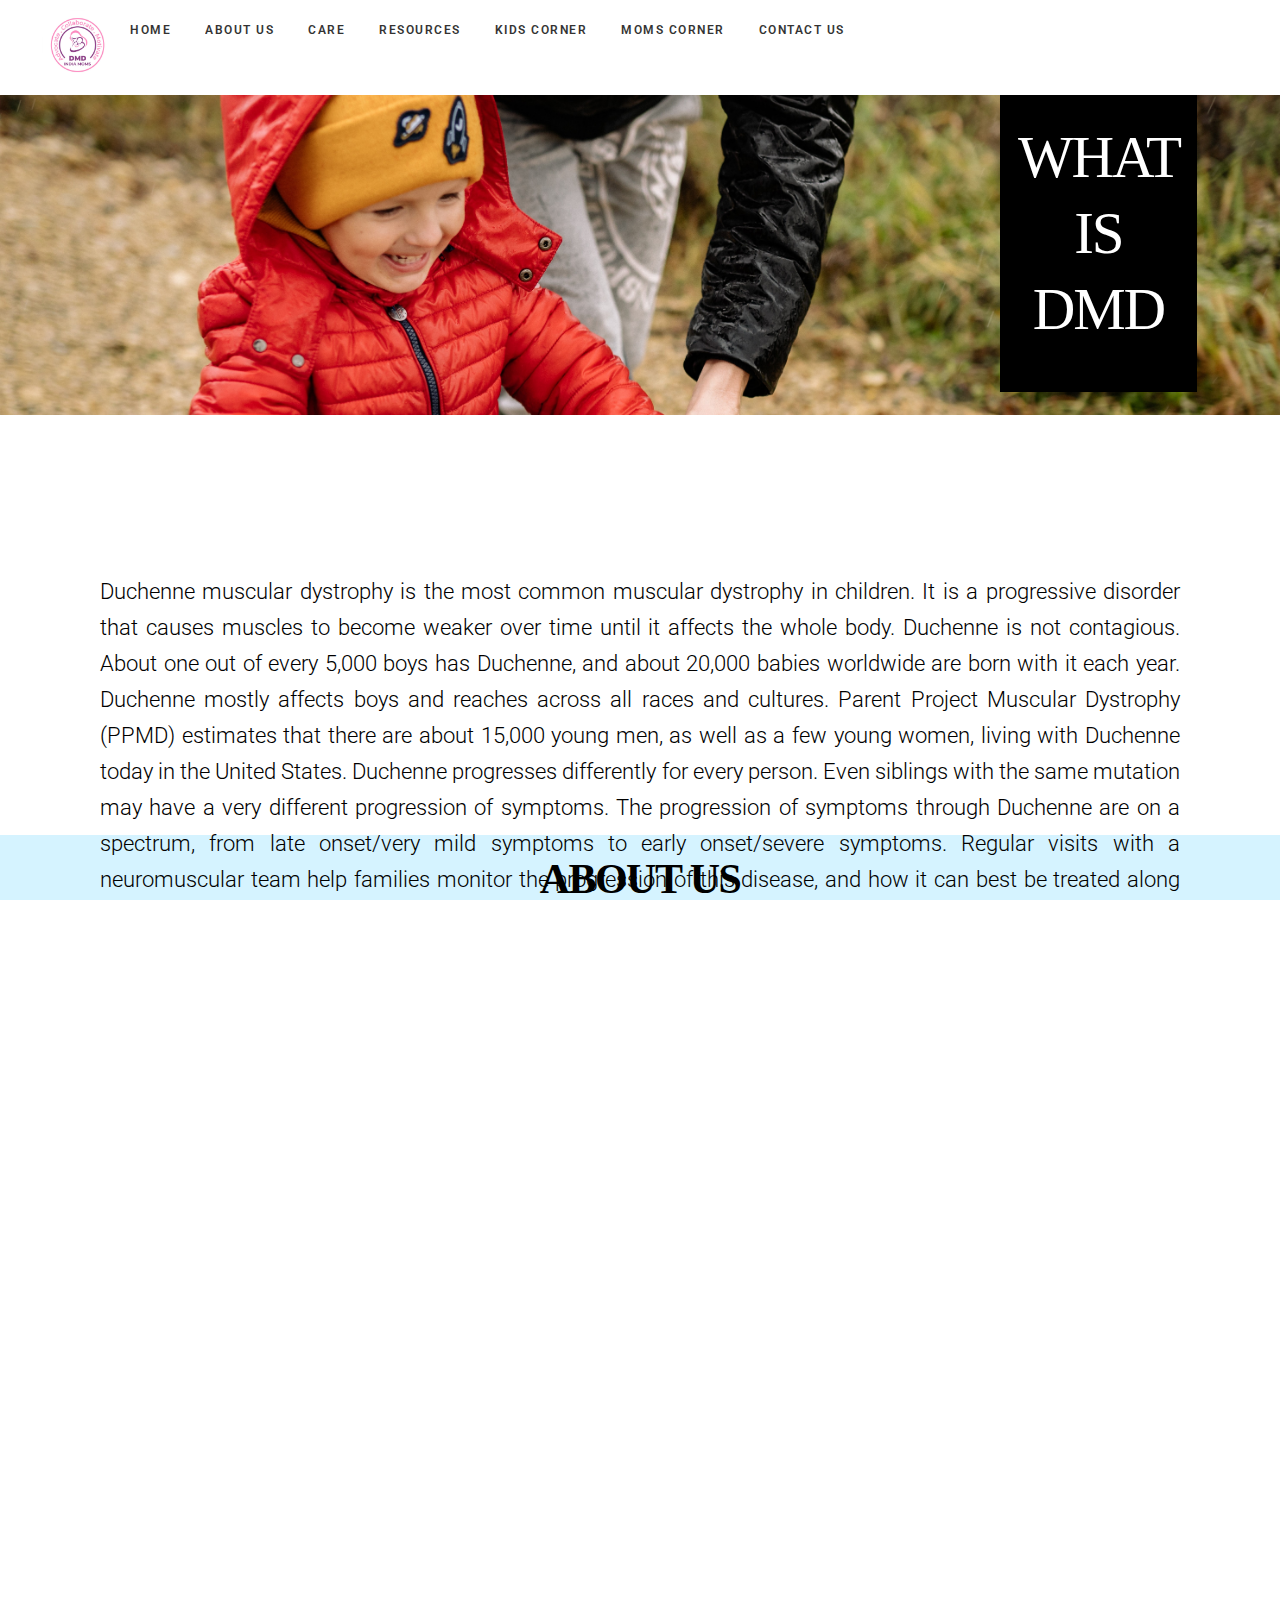
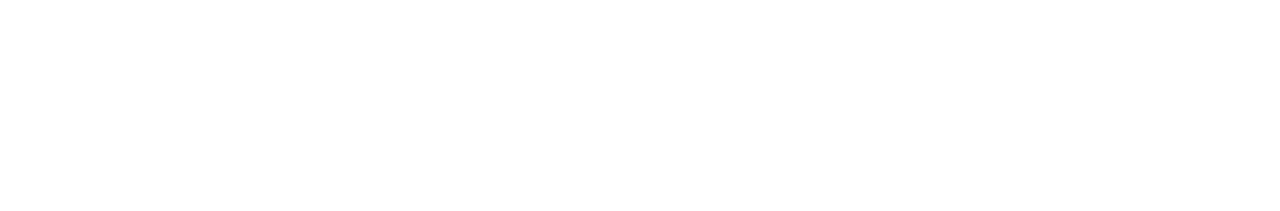
==== commit c40c6cf7: "Update index.html" ====
--- a/index.html
+++ b/index.html
@@ -14,7 +14,7 @@
     <link rel="stylesheet" href="css/Main.css">
 	<!-- Compressed Scripts -->
 	<script src="js/slides.min.js?41331" type="text/javascript"></script>
-
+    <link rel="Icons" href="favicon.ico">
 	<!-- Custom Scripts -->
 	<!-- <script src="js/custom.js" type="text/javascript"></script> -->
 
@@ -171,13 +171,6 @@
     
 </div> 
 </section> <br> <br>
-<footer>
-    <div class="foter" style="background-color: #222635; height: 230px;">
-      <img class= "logo-img" src="./logo.jpeg" style="height: 100px; margin-right: 90%; margin-top: 4%; display: inline;">
-      <!-- <p style = "display: inline-block;color: white; margin-bottom: 40%;">contact us:kg18969@gmail.com <br> @copyright </p>  -->
-    </div>
-</footer>
- 
     </div> 
       <div class="footer">
         <marquee>"Think Positive Be Positive Live Positive To Provide Best Care To Your Kid".</marquee>
